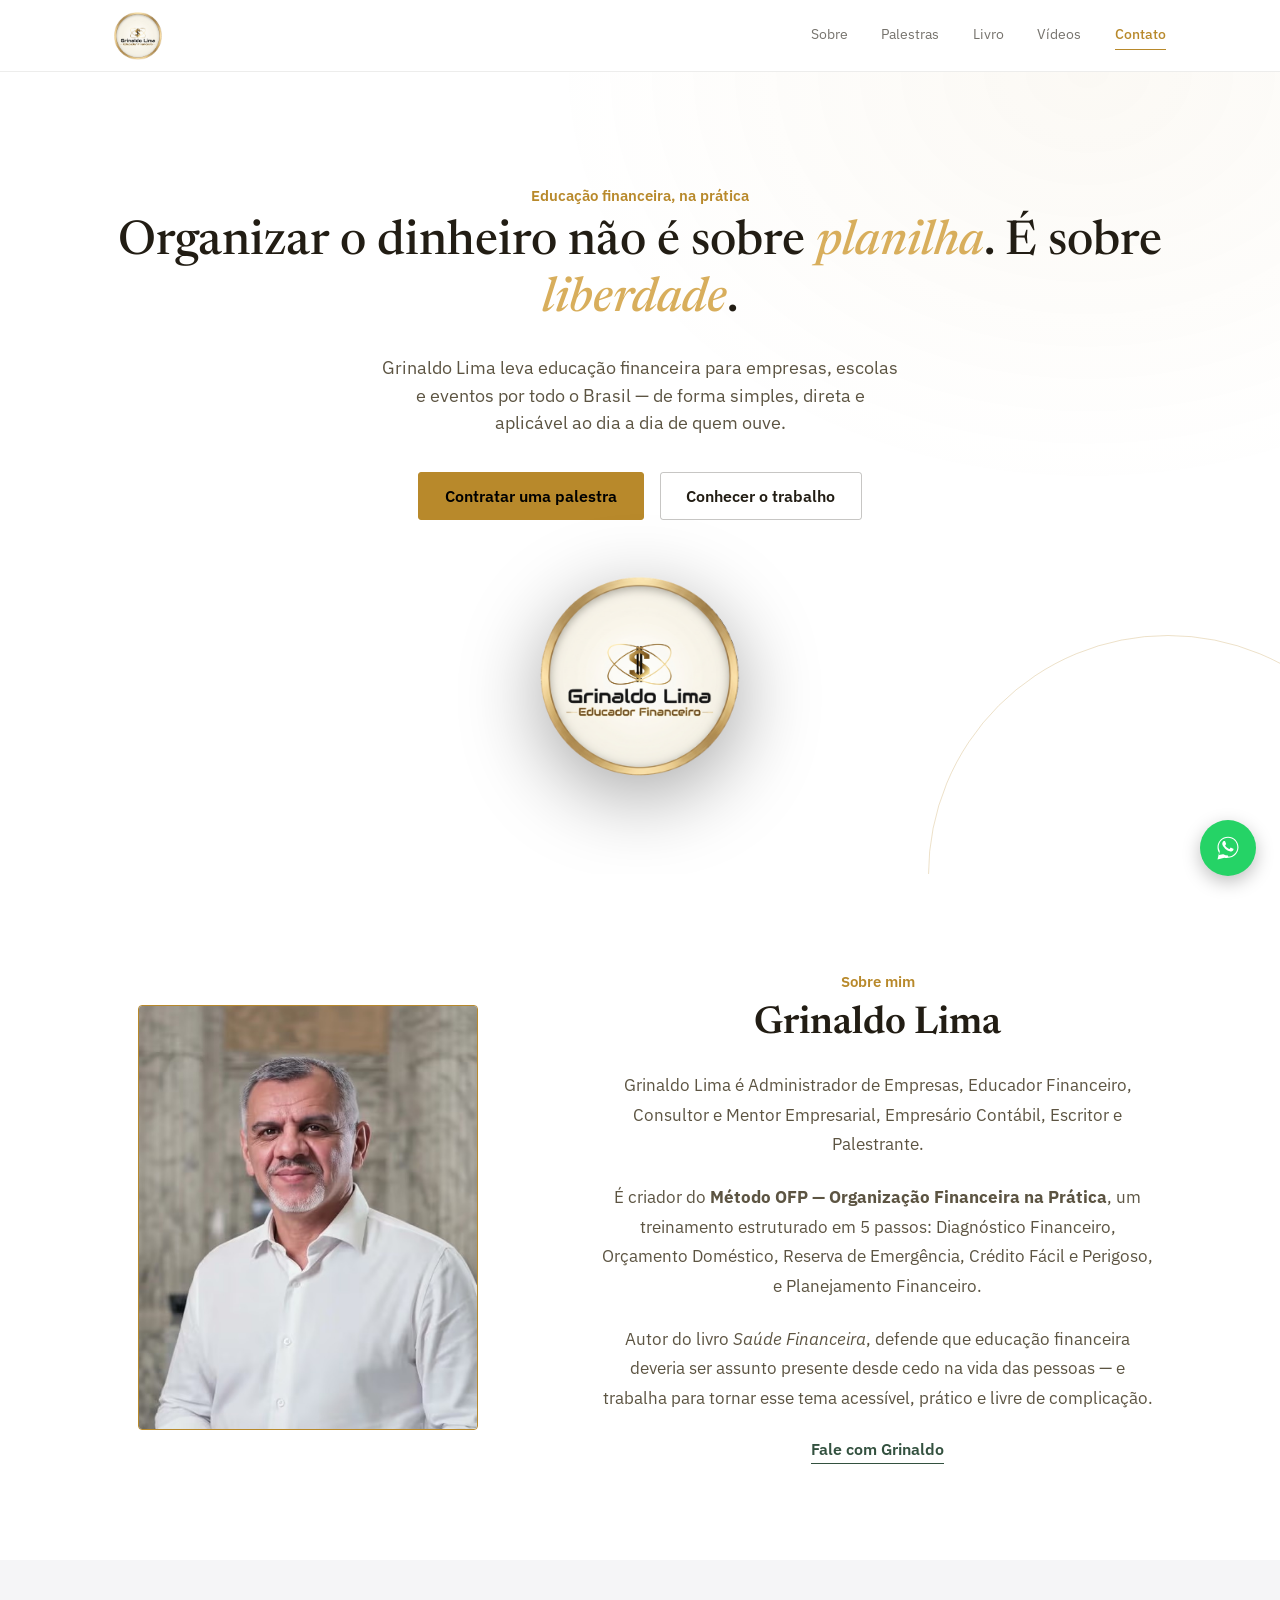
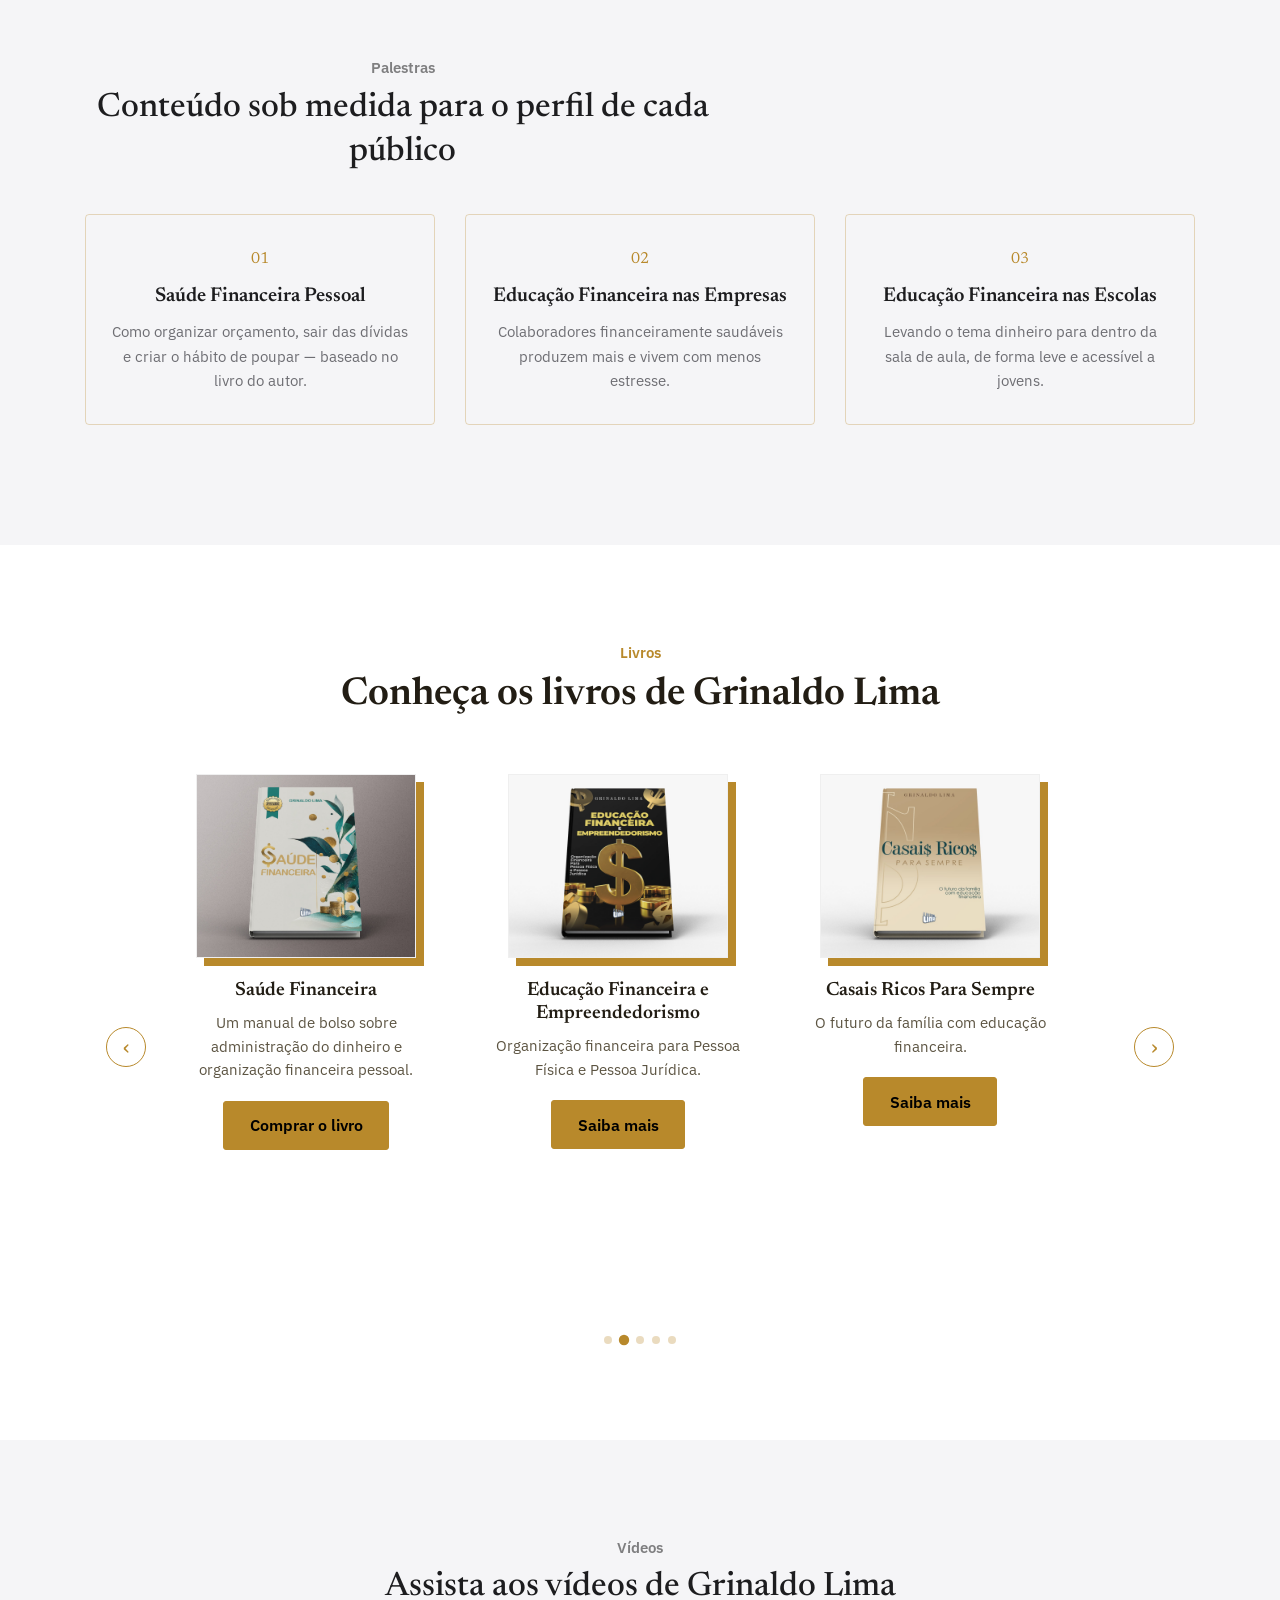
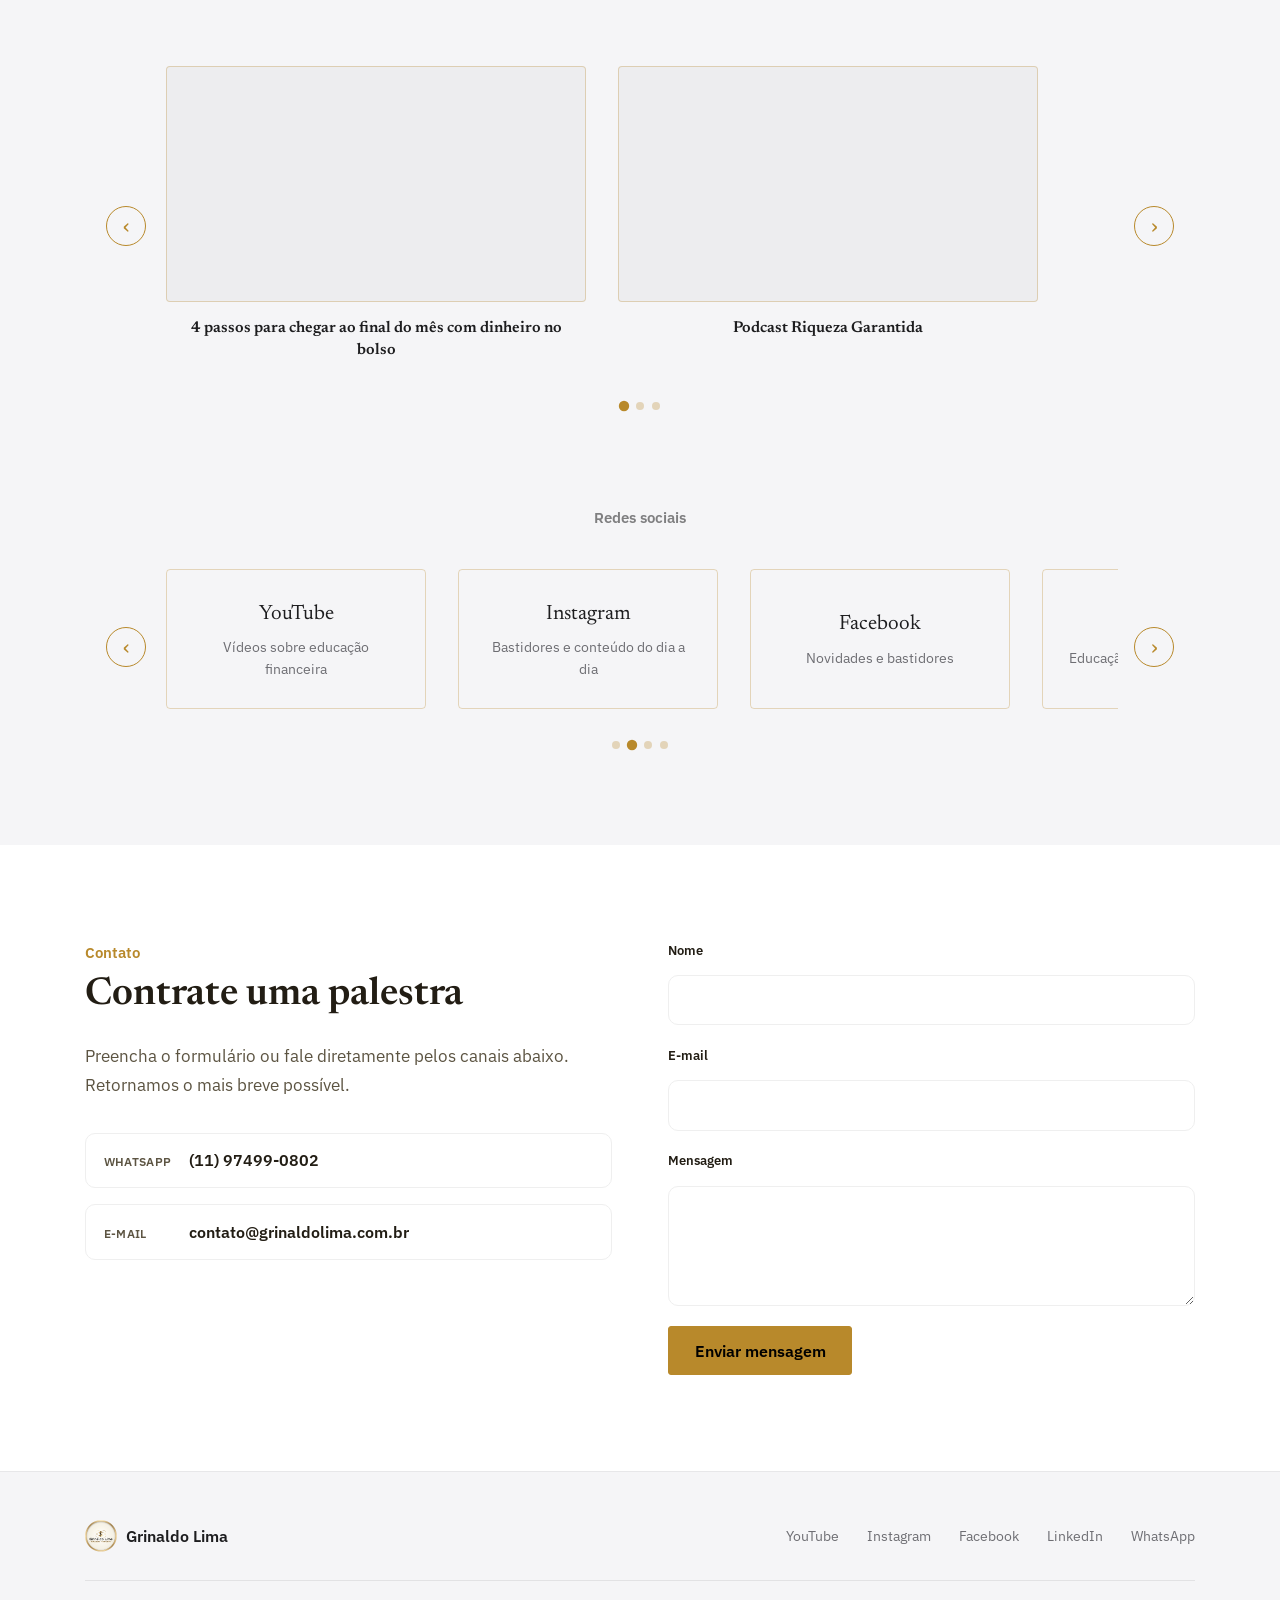
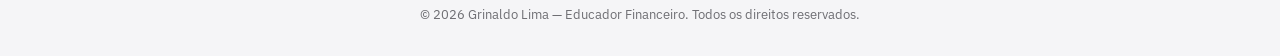
==== index.html @ aa6ffb79 "Correções de Javascript" ====
<!DOCTYPE html>
<html lang="pt-BR">
<head>
    <meta charset="UTF-8">
    <meta name="viewport" content="width=device-width, initial-scale=1.0">
    <title>Grinaldo Lima | Educador Financeiro e Palestrante</title>
    <meta name="description" content="Grinaldo Lima, educador financeiro, escritor e presidente da APOEF. Palestras sobre saúde financeira para empresas, escolas e eventos.">

    <!-- Google Fonts: Newsreader (títulos) + IBM Plex Sans (corpo) -->
    <link rel="preconnect" href="https://fonts.googleapis.com">
    <link href="https://fonts.googleapis.com/css2?family=Newsreader:ital,opsz,wght@0,6..72,400;0,6..72,500;0,6..72,600;1,6..72,500&family=IBM+Plex+Sans:wght@400;500;600;700&display=swap" rel="stylesheet">

    <!-- Bootstrap 4 -->
    <link rel="stylesheet" href="https://stackpath.bootstrapcdn.com/bootstrap/4.6.2/css/bootstrap.min.css">

    <!-- CSS próprio -->
    <link rel="stylesheet" href="css/style.css">
</head>
<body>

<!-- ===================== HEADER / NAV ===================== -->
<header class="site-header" id="siteHeader">
    <div class="nav-inner">
        <a class="brand" href="#topo">
            <img src="img/logo-grinaldo-lima.png" alt="Grinaldo Lima — Educador Financeiro" class="brand-logo">
        </a>

        <button class="nav-toggle" id="navToggle" aria-label="Abrir menu" aria-expanded="false" aria-controls="navLinks">
            <span></span><span></span><span></span>
        </button>

        <nav class="nav-links" id="navLinks">
            <a href="#sobre">Sobre</a>
            <a href="#palestras">Palestras</a>
            <a href="#livro">Livro</a>
            <a href="#videos">Vídeos</a>
            <a href="#contato" class="nav-cta">Contato</a>
        </nav>
    </div>
</header>

<!-- ===================== HERO ===================== -->
<section id="topo" class="hero">
    <div class="container hero-inner">
        <p class="eyebrow-free">Educação financeira, na prática</p>
        <h1 class="hero-title">Organizar o dinheiro não é sobre <em>planilha</em>. É sobre <em>liberdade</em>.</h1>
        <p class="hero-lead">
            Grinaldo Lima leva educação financeira para empresas, escolas e eventos por todo o Brasil —
            de forma simples, direta e aplicável ao dia a dia de quem ouve.
        </p>
        <div class="hero-actions">
            <a href="#contato" class="btn btn-gold">Contratar uma palestra</a>
            <a href="#sobre" class="btn btn-outline-cream">Conhecer o trabalho</a>
        </div>
        <div class="hero-badge">
            <img src="img/logo-grinaldo-lima.png" alt="Grinaldo Lima — Educador Financeiro" class="hero-badge-logo">
        </div>
    </div>
</section>

<!-- ===================== SOBRE ===================== -->
<section id="sobre" class="section section-cream">
    <div class="container">
        <div class="row align-items-center">
            <div class="col-lg-5 mb-4 mb-lg-0">
                <div class="about-photo">
                    <img src="img/grinaldo-perfil-camisa.jpg" alt="Grinaldo Lima, educador financeiro" class="about-photo-img">
                </div>
            </div>
            <div class="col-lg-7">
                <p class="eyebrow">Sobre mim</p>
                <h2 class="section-title">Grinaldo Lima</h2>
                <p class="about-text">
                    Grinaldo Lima é Administrador de Empresas, Educador Financeiro, Consultor e Mentor
                    Empresarial, Empresário Contábil, Escritor e Palestrante.
                </p>
                <p class="about-text">
                    É criador do <strong>Método OFP — Organização Financeira na Prática</strong>, um treinamento
                    estruturado em 5 passos: Diagnóstico Financeiro, Orçamento Doméstico, Reserva de Emergência,
                    Crédito Fácil e Perigoso, e Planejamento Financeiro.
                </p>
                <p class="about-text">
                    Autor do livro <em>Saúde Financeira</em>, defende que educação financeira deveria ser assunto
                    presente desde cedo na vida das pessoas — e trabalha para tornar esse tema acessível, prático
                    e livre de complicação.
                </p>
                <a href="#contato" class="link-arrow">Fale com Grinaldo</a>
            </div>
        </div>
    </div>
</section>

<!-- ===================== PALESTRAS ===================== -->
<section id="palestras" class="section section-dark">
    <div class="container">
        <div class="row">
            <div class="col-lg-7">
                <p class="eyebrow-free">Palestras</p>
                <h2 class="section-title-light">Conteúdo sob medida para o perfil de cada público</h2>
            </div>
        </div>

        <!-- TODO: confirmar/ajustar os temas reais de palestra com o cliente -->
        <div class="row talk-row">
            <div class="col-md-4 mb-4">
                <div class="talk-card">
                    <span class="talk-index">01</span>
                    <h3 class="talk-title">Saúde Financeira Pessoal</h3>
                    <p class="talk-desc">Como organizar orçamento, sair das dívidas e criar o hábito de poupar — baseado no livro do autor.</p>
                </div>
            </div>
            <div class="col-md-4 mb-4">
                <div class="talk-card">
                    <span class="talk-index">02</span>
                    <h3 class="talk-title">Educação Financeira nas Empresas</h3>
                    <p class="talk-desc">Colaboradores financeiramente saudáveis produzem mais e vivem com menos estresse.</p>
                </div>
            </div>
            <div class="col-md-4 mb-4">
                <div class="talk-card">
                    <span class="talk-index">03</span>
                    <h3 class="talk-title">Educação Financeira nas Escolas</h3>
                    <p class="talk-desc">Levando o tema dinheiro para dentro da sala de aula, de forma leve e acessível a jovens.</p>
                </div>
            </div>
        </div>
    </div>
</section>

<!-- ===================== LIVROS (carrossel) ===================== -->
<section id="livro" class="section section-cream">
    <div class="container">
        <p class="eyebrow">Livros</p>
        <h2 class="section-title mb-5">Conheça os livros de Grinaldo Lima</h2>
    </div>

    <div class="book-carousel-wrap">
        <button class="carousel-arrow carousel-prev" id="bookPrev" aria-label="Livro anterior">‹</button>

        <div class="book-carousel" id="bookCarousel">
            <div class="book-slide">
                <img src="img/livro-saude-financeira.jpg" alt="Capa do livro Saúde Financeira, de Grinaldo Lima" class="book-cover">
                <h3 class="book-title">Saúde Financeira</h3>
                <p class="book-desc">Um manual de bolso sobre administração do dinheiro e organização financeira pessoal.</p>
                <a href="https://www.magazineluiza.com.br/saude-financeira-grinaldo-lima-educador-financeiro-connection/p/dfhj4e6c01/li/adml/" target="_blank" rel="noopener" class="btn btn-gold">Comprar o livro</a>
            </div>

            <div class="book-slide">
                <img src="img/livro-educacao-financeira-empreendedorismo.jpg" alt="Capa do livro Educação Financeira e Empreendedorismo, de Grinaldo Lima" class="book-cover">
                <h3 class="book-title">Educação Financeira e Empreendedorismo</h3>
                <p class="book-desc">Organização financeira para Pessoa Física e Pessoa Jurídica.</p>
                <!-- TODO: inserir link de compra deste livro -->
                <a href="#contato" class="btn btn-gold">Saiba mais</a>
            </div>

            <div class="book-slide">
                <img src="img/livro-casais-ricos-para-sempre.jpg" alt="Capa do livro Casais Ricos Para Sempre, de Grinaldo Lima" class="book-cover">
                <h3 class="book-title">Casais Ricos Para Sempre</h3>
                <p class="book-desc">O futuro da família com educação financeira.</p>
                <!-- TODO: inserir link de compra deste livro -->
                <a href="#contato" class="btn btn-gold">Saiba mais</a>
            </div>

            <div class="book-slide">
                <img src="img/livro-prosperidade-crista.jpg" alt="Capa do livro Prosperidade Cristã, de Grinaldo Lima" class="book-cover">
                <h3 class="book-title">Prosperidade Cristã</h3>
                <p class="book-desc">Educação financeira à luz da Bíblia.</p>
                <!-- TODO: inserir link de compra deste livro -->
                <a href="#contato" class="btn btn-gold">Saiba mais</a>
            </div>

            <div class="book-slide">
                <img src="img/livro-manual-financas-biblia.jpg" alt="Capa do livro Manual de Finanças Encontrado na Bíblia Sagrada, de Assis Martins Moreira e Grinaldo Lima" class="book-cover">
                <h3 class="book-title">Manual de Finanças Encontrado na Bíblia Sagrada</h3>
                <p class="book-desc">Em coautoria com Assis Martins Moreira.</p>
                <!-- TODO: inserir link de compra deste livro -->
                <a href="#contato" class="btn btn-gold">Saiba mais</a>
            </div>
        </div>

        <button class="carousel-arrow carousel-next" id="bookNext" aria-label="Próximo livro">›</button>
    </div>

    <div class="carousel-dots" id="bookDots"></div>
</section>

<!-- ===================== VÍDEOS (carrossel) ===================== -->
<section id="videos" class="section section-dark">
    <div class="container">
        <p class="eyebrow-free">Vídeos</p>
        <h2 class="section-title-light mb-5">Assista aos vídeos de Grinaldo Lima</h2>
    </div>

    <div class="media-carousel-wrap">
        <button class="carousel-arrow carousel-prev" id="videoPrev" aria-label="Vídeo anterior">‹</button>

        <div class="video-carousel" id="videoCarousel">
            <div class="video-slide">
                <div class="video-frame">
                    <iframe src="https://www.youtube.com/embed/-av4vgJQchg" title="4 passos para chegar ao final do mês com dinheiro no bolso" loading="lazy" allow="accelerometer; autoplay; clipboard-write; encrypted-media; gyroscope; picture-in-picture" allowfullscreen></iframe>
                </div>
                <h3 class="video-title">4 passos para chegar ao final do mês com dinheiro no bolso</h3>
            </div>

            <div class="video-slide">
                <div class="video-frame">
                    <iframe src="https://www.youtube.com/embed/A-1dONlmqpo" title="Podcast Riqueza Garantida" loading="lazy" allow="accelerometer; autoplay; clipboard-write; encrypted-media; gyroscope; picture-in-picture" allowfullscreen></iframe>
                </div>
                <h3 class="video-title">Podcast Riqueza Garantida</h3>
            </div>

            <div class="video-slide">
                <div class="video-frame">
                    <iframe src="https://www.youtube.com/embed/kXiGtIDaBRE" title="Live: Educação Financeira — Grinaldo Lima e Clayton Schnepper" loading="lazy" allow="accelerometer; autoplay; clipboard-write; encrypted-media; gyroscope; picture-in-picture" allowfullscreen></iframe>
                </div>
                <h3 class="video-title">Live: Educação Financeira — Grinaldo Lima e Clayton Schnepper</h3>
            </div>
        </div>

        <button class="carousel-arrow carousel-next" id="videoNext" aria-label="Próximo vídeo">›</button>
    </div>

    <div class="carousel-dots" id="videoDots"></div>

    <div class="container">
        <p class="eyebrow-free mt-5 pt-5">Redes sociais</p>
    </div>

    <div class="media-carousel-wrap">
        <button class="carousel-arrow carousel-prev" id="socialPrev" aria-label="Rede social anterior">‹</button>

        <div class="social-carousel" id="socialCarousel">
            <div class="social-slide">
                <a href="https://www.youtube.com/@grinaldolimaoficial" target="_blank" rel="noopener" class="social-card">
                    <span class="social-card-label">YouTube</span>
                    <span class="social-card-sub">Vídeos sobre educação financeira</span>
                </a>
            </div>
            <div class="social-slide">
                <a href="https://www.instagram.com/grinaldolima/" target="_blank" rel="noopener" class="social-card">
                    <span class="social-card-label">Instagram</span>
                    <span class="social-card-sub">Bastidores e conteúdo do dia a dia</span>
                </a>
            </div>
            <div class="social-slide">
                <a href="https://www.facebook.com/share/1HcQV9GagN/" target="_blank" rel="noopener" class="social-card">
                    <span class="social-card-label">Facebook</span>
                    <span class="social-card-sub">Novidades e bastidores</span>
                </a>
            </div>
            <div class="social-slide">
                <a href="https://www.linkedin.com/in/grinaldo-lima-4a0bb3282/" target="_blank" rel="noopener" class="social-card">
                    <span class="social-card-label">LinkedIn</span>
                    <span class="social-card-sub">Educação financeira para carreira</span>
                </a>
            </div>
        </div>

        <button class="carousel-arrow carousel-next" id="socialNext" aria-label="Próxima rede social">›</button>
    </div>

    <div class="carousel-dots" id="socialDots"></div>
</section>

<!-- ===================== CONTATO ===================== -->
<section id="contato" class="section section-cream">
    <div class="container contact-inner">
        <div class="contact-info">
            <p class="eyebrow">Contato</p>
            <h2 class="section-title">Contrate uma palestra</h2>
            <p class="about-text">
                Preencha o formulário ou fale diretamente pelos canais abaixo. Retornamos o mais breve possível.
            </p>
            <ul class="contact-list">
                <li>
                    <span class="contact-list-label">WhatsApp</span>
                    <a href="https://wa.me/5511974990802" target="_blank" rel="noopener">(11) 97499-0802</a>
                </li>
                <!-- TODO: inserir e-mail real do cliente -->
                <li>
                    <span class="contact-list-label">E-mail</span>
                    <a href="mailto:contato@grinaldolima.com.br">contato@grinaldolima.com.br</a>
                </li>
            </ul>
        </div>

        <form class="contact-form" id="contactForm">
            <div class="form-field">
                <label for="nome">Nome</label>
                <input type="text" id="nome" name="nome" required>
            </div>
            <div class="form-field">
                <label for="email">E-mail</label>
                <input type="email" id="email" name="email" required>
            </div>
            <div class="form-field">
                <label for="mensagem">Mensagem</label>
                <textarea id="mensagem" name="mensagem" rows="4" required></textarea>
            </div>
            <button type="submit" class="btn btn-gold">Enviar mensagem</button>
        </form>
    </div>
</section>

<!-- ===================== FOOTER ===================== -->
<footer class="site-footer">
    <div class="container footer-inner">
        <div class="footer-top">
            <a class="footer-brand" href="#topo">
                <img src="img/logo-grinaldo-lima.png" alt="Grinaldo Lima — Educador Financeiro" class="footer-logo">
                <span class="footer-brand-name">Grinaldo Lima</span>
            </a>
            <nav class="footer-links">
                <a href="https://www.youtube.com/@grinaldolimaoficial" target="_blank" rel="noopener">YouTube</a>
                <a href="https://www.instagram.com/grinaldolima/" target="_blank" rel="noopener">Instagram</a>
                <a href="https://www.facebook.com/share/1HcQV9GagN/" target="_blank" rel="noopener">Facebook</a>
                <a href="https://www.linkedin.com/in/grinaldo-lima-4a0bb3282/" target="_blank" rel="noopener">LinkedIn</a>
                <a href="https://wa.me/5511974990802" target="_blank" rel="noopener">WhatsApp</a>
            </nav>
        </div>
        <div class="footer-bottom">
            <p class="footer-note">© 2026 Grinaldo Lima — Educador Financeiro. Todos os direitos reservados.</p>
        </div>
    </div>
</footer>

<!-- ===================== BOTÃO FLUTUANTE WHATSAPP ===================== -->
<a href="https://wa.me/5511974990802" target="_blank" rel="noopener" class="whatsapp-float" aria-label="Falar no WhatsApp">
    <svg viewBox="0 0 32 32" xmlns="http://www.w3.org/2000/svg" aria-hidden="true">
        <path fill="currentColor" d="M16.004 3C9.377 3 4 8.373 4 15c0 2.31.65 4.47 1.78 6.31L4 29l7.86-1.75A11.94 11.94 0 0 0 16.004 27C22.63 27 28 21.627 28 15S22.63 3 16.004 3Zm0 21.7c-1.94 0-3.75-.53-5.31-1.46l-.38-.22-4.66 1.04 1.05-4.54-.25-.4A9.63 9.63 0 0 1 5.3 15c0-5.92 4.8-10.7 10.7-10.7 5.9 0 10.7 4.78 10.7 10.7 0 5.92-4.8 10.7-10.7 10.7Zm5.86-8.02c-.32-.16-1.9-.94-2.2-1.05-.3-.11-.51-.16-.73.16-.21.32-.84 1.05-1.03 1.27-.19.21-.38.24-.7.08-.32-.16-1.35-.5-2.57-1.58-.95-.85-1.59-1.9-1.78-2.22-.19-.32-.02-.5.14-.66.14-.14.32-.38.48-.56.16-.19.21-.32.32-.53.11-.21.05-.4-.03-.56-.08-.16-.73-1.76-1-2.41-.26-.63-.53-.55-.73-.56h-.62c-.21 0-.56.08-.85.4-.29.32-1.11 1.08-1.11 2.64 0 1.55 1.13 3.05 1.29 3.26.16.21 2.23 3.4 5.4 4.77.75.32 1.34.51 1.8.66.76.24 1.44.21 1.99.13.61-.09 1.9-.78 2.16-1.53.27-.75.27-1.4.19-1.53-.08-.13-.29-.21-.6-.37Z"/>
    </svg>
</a>

<script src="js/script.js"></script>
</body>
</html>
---- css/style.css ----
/* =========================================================
   Grinaldo Lima — Educador Financeiro
   Paleta: preto quente, dourado envelhecido, pergaminho, verde profundo
   Tipografia: Newsreader (títulos) + IBM Plex Sans (corpo)
   ========================================================= */

:root {
    --bg-dark: #000000;
    --bg-dark-2: #1D1D1F;
    --bg-light-2: #F5F5F7;
    --bg-cream: #FFFFFF;
    --bg-cream-2: #EFEFEF;
    --gold: #B8892B;
    --gold-light: #D8AE5C;
    --green: #33513F;
    --text-dark: #221D14;
    --text-cream: #1D1D1F;
    --text-muted-dark: #5C5442;
    --text-muted-light: #6E6E73;

    --font-display: 'Newsreader', serif;
    --font-body: 'IBM Plex Sans', sans-serif;
}

* {
    box-sizing: border-box;
}

body {
    font-family: var(--font-body);
    color: var(--text-dark);
    background-color: var(--bg-cream);
    -webkit-font-smoothing: antialiased;
}

h1, h2, h3 {
    font-family: var(--font-display);
}

a {
    text-decoration: none;
}
a:hover, a:focus {
    text-decoration: none;
}

::selection {
    background: var(--gold);
    color: var(--bg-dark);
}

.eyebrow, .eyebrow-free {
    font-family: var(--font-body);
    font-size: 0.95rem;
    font-weight: 600;
    color: var(--gold);
    margin-bottom: 0.5rem;
    text-align: center;
}

.eyebrow-free {
    color: rgba(29, 29, 31, 0.55);
}

.section {
    padding: 6rem 0;
    text-align: center;
}

.section-dark {
    background-color: var(--bg-light-2);
    color: var(--text-cream);
}

.section-cream {
    background-color: var(--bg-cream);
    color: var(--text-dark);
}

.section-title {
    font-size: 2.4rem;
    font-weight: 600;
    color: var(--text-dark);
    margin: 0 auto 1.5rem;
    line-height: 1.2;
}

.section-title-light {
    font-size: 2.1rem;
    font-weight: 500;
    color: var(--text-cream);
    max-width: 620px;
    line-height: 1.3;
    margin: 0 auto;
}

.about-text {
    font-size: 1.05rem;
    line-height: 1.75;
    color: var(--text-muted-dark);
    max-width: 560px;
    margin: 0 auto 1.5rem;
}

.section-dark .about-text {
    color: var(--text-muted-light);
}

/* ---------- Header / Nav (estilo Apple: minimalista, fixo, com blur) ---------- */
body {
    padding-top: 72px;
}

.site-header {
    position: fixed;
    top: 0;
    left: 0;
    right: 0;
    z-index: 50;
    height: 72px;
    background: rgba(255, 255, 255, 0.96);
    backdrop-filter: saturate(180%) blur(18px);
    -webkit-backdrop-filter: saturate(180%) blur(18px);
    border-bottom: 1px solid rgba(34, 29, 20, 0.08);
}

.nav-inner {
    max-width: 1100px;
    height: 72px;
    margin: 0 auto;
    padding: 0 1.5rem;
    display: flex;
    align-items: center;
    justify-content: space-between;
}

.brand {
    display: flex;
    align-items: center;
}

.brand-logo {
    height: 48px;
    width: auto;
    display: block;
}

.nav-links {
    display: flex;
    align-items: center;
    gap: 2.1rem;
}

.nav-links a {
    position: relative;
    font-family: var(--font-body);
    font-size: 0.88rem;
    font-weight: 400;
    color: rgba(34, 29, 20, 0.62);
    padding-bottom: 3px;
    transition: color 0.15s ease;
}

.nav-links a::after {
    content: "";
    position: absolute;
    left: 0;
    bottom: -2px;
    width: 0;
    height: 1px;
    background-color: var(--gold);
    transition: width 0.25s ease;
}

.nav-links a:hover::after,
.nav-links a.nav-cta::after {
    width: 100%;
}

.nav-links a:hover {
    color: var(--text-dark);
}

.nav-links a.nav-cta {
    color: var(--gold);
    font-weight: 500;
}

.nav-links a.nav-cta:hover {
    color: #96701F;
}

.nav-toggle {
    display: none;
    flex-direction: column;
    justify-content: center;
    gap: 4px;
    width: 32px;
    height: 32px;
    background: transparent;
    border: none;
    padding: 0;
    cursor: pointer;
}

.nav-toggle span {
    display: block;
    height: 1px;
    width: 100%;
    background-color: var(--text-dark);
    transition: transform 0.2s ease, opacity 0.2s ease;
}

.nav-toggle.open span:nth-child(1) {
    transform: translateY(5px) rotate(45deg);
}
.nav-toggle.open span:nth-child(2) {
    opacity: 0;
}
.nav-toggle.open span:nth-child(3) {
    transform: translateY(-5px) rotate(-45deg);
}

@media (max-width: 767px) {
    .nav-toggle {
        display: flex;
    }
    .nav-links {
        position: fixed;
        top: 72px;
        left: 0;
        right: 0;
        flex-direction: column;
        align-items: flex-start;
        gap: 0;
        background: rgba(255, 255, 255, 0.97);
        backdrop-filter: blur(18px);
        max-height: 0;
        overflow: hidden;
        transition: max-height 0.25s ease;
    }
    .nav-links.open {
        max-height: 320px;
    }
    .nav-links a {
        width: 100%;
        padding: 0.9rem 1.5rem;
        border-bottom: 1px solid rgba(34, 29, 20, 0.08);
        font-size: 0.9rem;
    }
}

/* ---------- Hero ---------- */
.hero {
    background: radial-gradient(ellipse 900px 700px at 85% 0%, rgba(184,137,43,0.05), transparent 60%), var(--bg-cream);
    color: var(--text-dark);
    padding: 7rem 0 6rem;
    position: relative;
    overflow: hidden;
}

.hero .eyebrow-free {
    color: var(--gold);
}

/* Entrada animada do hero — CSS puro, roda mesmo sem JavaScript */
.hero .eyebrow-free,
.hero-title,
.hero-lead,
.hero-actions,
.hero-badge {
    opacity: 0;
    transform: translateY(22px);
    animation: heroFadeUp 0.8s cubic-bezier(.22,.61,.36,1) forwards;
}

.hero .eyebrow-free { animation-delay: .05s; }
.hero-title { animation-delay: .15s; }
.hero-lead { animation-delay: .3s; }
.hero-actions { animation-delay: .45s; }
.hero-badge { animation-delay: .35s; }

@keyframes heroFadeUp {
    to { opacity: 1; transform: translateY(0); }
}

.hero::after {
    content: "";
    position: absolute;
    right: -10%;
    bottom: -30%;
    width: 480px;
    height: 480px;
    border: 1px solid rgba(184,137,43,0.25);
    border-radius: 50%;
}

.hero-title {
    font-size: 3rem;
    font-weight: 500;
    line-height: 1.2;
    margin-bottom: 1.5rem;
    text-align: center;
}

.hero-title em {
    color: var(--gold-light);
    font-style: italic;
}

.hero-lead {
    font-size: 1.15rem;
    color: var(--text-muted-dark);
    max-width: 520px;
    margin: 0 auto 2.2rem;
    text-align: center;
}

.hero-actions {
    display: flex;
    justify-content: center;
    gap: 1rem;
    flex-wrap: wrap;
}

.hero-inner {
    display: flex;
    flex-direction: column;
    align-items: center;
    text-align: center;
}

.hero-badge {
    display: inline-flex;
    align-items: center;
    justify-content: center;
    margin-top: 3.5rem;
}

.hero-badge-logo {
    width: 200px;
    max-width: 55vw;
    height: auto;
    filter: drop-shadow(0 20px 40px rgba(0,0,0,0.35));
}

/* ---------- Buttons ---------- */
.btn-gold {
    background-color: var(--gold);
    border-color: var(--gold);
    color: var(--bg-dark);
    font-weight: 600;
    padding: 0.7rem 1.6rem;
    border-radius: 3px;
    transition: background-color 0.15s ease, border-color 0.15s ease, transform 0.2s ease, box-shadow 0.2s ease;
}

.btn-gold:hover {
    background-color: var(--gold-light);
    border-color: var(--gold-light);
    color: var(--bg-dark);
    transform: translateY(-3px);
    box-shadow: 0 10px 24px rgba(184,137,43,0.3);
}

.btn-outline-cream {
    background: transparent;
    border: 1px solid rgba(34,29,20,0.25);
    color: var(--text-dark);
    font-weight: 600;
    padding: 0.7rem 1.6rem;
    border-radius: 3px;
    transition: border-color 0.15s ease, transform 0.2s ease;
}

.btn-outline-cream:hover {
    border-color: var(--text-dark);
    color: var(--text-dark);
    transform: translateY(-3px);
}

.link-arrow {
    display: inline-block;
    font-weight: 600;
    color: var(--green);
    border-bottom: 1px solid var(--green);
    padding-bottom: 2px;
}

.link-arrow:hover {
    color: var(--gold);
    border-color: var(--gold);
}

/* ---------- Sobre ---------- */
.about-photo-placeholder {
    width: 100%;
    aspect-ratio: 4 / 5;
    max-width: 340px;
    margin: 0 auto;
    border: 1.5px solid var(--gold);
    border-radius: 4px;
    display: flex;
    align-items: center;
    justify-content: center;
    text-align: center;
    font-family: var(--font-display);
    font-size: 1.2rem;
    color: var(--text-muted-dark);
    background-color: var(--bg-cream-2);
}

.about-photo-img {
    display: block;
    width: 100%;
    max-width: 340px;
    aspect-ratio: 4 / 5;
    object-fit: cover;
    margin: 0 auto;
    border: 1.5px solid var(--gold);
    border-radius: 4px;
}

/* ---------- Palestras ---------- */
.talk-row {
    margin-top: 2.5rem;
}

.talk-card {
    height: 100%;
    padding: 2rem 1.6rem;
    border: 1px solid rgba(184,137,43,0.3);
    border-radius: 4px;
    text-align: center;
    transition: border-color 0.2s ease, transform 0.25s ease, box-shadow 0.25s ease;
}

.talk-card:hover {
    border-color: var(--gold);
    transform: translateY(-6px);
    box-shadow: 0 16px 32px rgba(0,0,0,0.25);
}

.talk-index {
    display: block;
    font-family: var(--font-display);
    font-size: 1rem;
    color: var(--gold);
    margin-bottom: 0.8rem;
}

.talk-title {
    font-size: 1.25rem;
    font-weight: 600;
    color: var(--text-cream);
    margin-bottom: 0.7rem;
}

.talk-desc {
    font-size: 0.95rem;
    color: var(--text-muted-light);
    line-height: 1.6;
    margin-bottom: 0;
}

/* ---------- Livros (carrossel) ---------- */
.book-carousel-wrap,
.media-carousel-wrap {
    display: flex;
    align-items: center;
    gap: 1rem;
    max-width: 1100px;
    margin: 0 auto;
    padding: 0 1rem;
}

.book-carousel,
.video-carousel,
.social-carousel {
    display: flex;
    gap: 2rem;
    overflow-x: auto;
    scroll-snap-type: x mandatory;
    scroll-behavior: smooth;
    padding: 0.5rem 0.25rem 1.5rem;
    flex: 1 1 auto;
    -webkit-overflow-scrolling: touch;
    cursor: grab;
    scrollbar-width: none;
    -ms-overflow-style: none;
}

.book-carousel::-webkit-scrollbar,
.video-carousel::-webkit-scrollbar,
.social-carousel::-webkit-scrollbar {
    display: none;
}

.book-carousel.dragging,
.video-carousel.dragging,
.social-carousel.dragging {
    cursor: grabbing;
    scroll-snap-type: none;
}

.book-slide,
.video-slide,
.social-slide {
    opacity: 0.5;
    transform: scale(0.96);
    transition: opacity 0.35s ease, transform 0.35s ease;
}

.book-slide.active,
.video-slide.active,
.social-slide.active {
    opacity: 1;
    transform: scale(1);
}

.book-slide {
    flex: 0 0 auto;
    width: min(280px, 78vw);
    scroll-snap-align: center;
    text-align: center;
}

.book-slide .book-cover {
    max-width: 220px;
    width: 100%;
    border: 1px solid var(--bg-cream-2);
    box-shadow: 8px 8px 0 var(--gold);
    margin-bottom: 1.3rem;
    transition: transform 0.3s ease;
}

.book-slide:hover .book-cover {
    transform: translateY(-6px);
}

.book-cover-placeholder {
    width: 100%;
    max-width: 220px;
    aspect-ratio: 3 / 4.4;
    margin: 0 auto 1.3rem;
    border: 1.5px dashed rgba(184,137,43,0.5);
    border-radius: 4px;
    display: flex;
    align-items: center;
    justify-content: center;
    color: var(--text-muted-dark);
    font-family: var(--font-display);
    font-size: 1.05rem;
    background-color: var(--bg-cream-2);
}

.book-title {
    font-size: 1.2rem;
    font-weight: 600;
    color: var(--text-dark);
    margin-bottom: 0.6rem;
}

.book-desc {
    font-size: 0.92rem;
    line-height: 1.6;
    color: var(--text-muted-dark);
    max-width: 260px;
    margin: 0 auto 1.2rem;
}

/* ---------- Vídeos (carrossel) ---------- */
.media-carousel-wrap {
    margin-top: 2rem;
}

.video-slide {
    flex: 0 0 auto;
    width: min(420px, 85vw);
    scroll-snap-align: center;
    text-align: center;
}

.video-slide-vertical {
    width: min(240px, 70vw);
}

.video-frame {
    position: relative;
    width: 100%;
    aspect-ratio: 16 / 9;
    border-radius: 4px;
    overflow: hidden;
    border: 1px solid rgba(184,137,43,0.3);
    background-color: rgba(0,0,0,0.03);
    transition: transform 0.3s ease, border-color 0.2s ease;
}

.video-slide:hover .video-frame {
    transform: translateY(-4px);
    border-color: var(--gold);
}

/* ---------- Interatividade: elementos aparecem ao rolar a página ----------
   As classes .reveal / .in-view são adicionadas via JavaScript (script.js).
   Sem JS, os elementos nunca recebem .reveal e continuam 100% visíveis. */
.reveal {
    opacity: 0;
    transform: translateY(26px);
    transition: opacity 0.7s cubic-bezier(.22,.61,.36,1), transform 0.7s cubic-bezier(.22,.61,.36,1);
}

.reveal.in-view {
    opacity: 1;
    transform: translateY(0);
}

@media (prefers-reduced-motion: reduce) {
    .reveal {
        opacity: 1;
        transform: none;
    }
    .hero .eyebrow-free,
    .hero-title,
    .hero-lead,
    .hero-actions,
    .hero-badge {
        animation: none;
        opacity: 1;
        transform: none;
    }
}

.video-frame-vertical {
    aspect-ratio: 9 / 16;
}

.video-frame iframe {
    position: absolute;
    inset: 0;
    width: 100%;
    height: 100%;
    border: 0;
}

.video-title {
    margin-top: 1rem;
    font-size: 0.98rem;
    font-weight: 600;
    color: var(--text-cream);
    max-width: 380px;
    margin-left: auto;
    margin-right: auto;
    line-height: 1.4;
}

.social-slide {
    flex: 0 0 auto;
    width: min(260px, 75vw);
    scroll-snap-align: center;
}

.carousel-arrow {
    flex: 0 0 auto;
    width: 40px;
    height: 40px;
    border-radius: 50%;
    border: 1px solid var(--gold);
    background: transparent;
    color: var(--gold);
    font-size: 1.4rem;
    line-height: 1;
    display: flex;
    align-items: center;
    justify-content: center;
    cursor: pointer;
    transition: background-color 0.15s ease, color 0.15s ease;
}

.carousel-arrow:hover {
    background-color: var(--gold);
    color: #fff;
}

.carousel-dots {
    display: flex;
    justify-content: center;
    gap: 0.5rem;
    margin-top: 0.5rem;
}

.carousel-dots button {
    width: 8px;
    height: 8px;
    border-radius: 50%;
    border: none;
    padding: 0;
    background-color: rgba(184,137,43,0.3);
    cursor: pointer;
    transition: background-color 0.15s ease, transform 0.15s ease;
}

.carousel-dots button.active {
    background-color: var(--gold);
    transform: scale(1.3);
}

@media (max-width: 575px) {
    .carousel-arrow {
        display: none;
    }
}

/* ---------- Vídeos / Redes ---------- */
.social-card {
    display: flex;
    flex-direction: column;
    justify-content: center;
    width: 100%;
    height: 140px;
    padding: 1.5rem;
    border: 1px solid rgba(184,137,43,0.3);
    border-radius: 4px;
    transition: border-color 0.2s ease, background-color 0.2s ease, transform 0.25s ease, box-shadow 0.25s ease;
}

.social-card:hover {
    border-color: var(--gold);
    background-color: rgba(184,137,43,0.06);
    transform: translateY(-5px);
    box-shadow: 0 14px 28px rgba(0,0,0,0.22);
}

.social-card-label {
    font-family: var(--font-display);
    font-size: 1.3rem;
    color: var(--text-cream);
    margin-bottom: 0.4rem;
}

.social-card-sub {
    font-size: 0.9rem;
    color: var(--text-muted-light);
}

/* ---------- Botão flutuante WhatsApp ---------- */
.whatsapp-float {
    position: fixed;
    right: 1.5rem;
    bottom: 1.5rem;
    z-index: 60;
    width: 56px;
    height: 56px;
    border-radius: 50%;
    background-color: #25D366;
    color: #fff;
    display: flex;
    align-items: center;
    justify-content: center;
    box-shadow: 0 6px 18px rgba(0,0,0,0.25);
    transition: transform 0.15s ease, box-shadow 0.15s ease;
}

.whatsapp-float svg {
    width: 28px;
    height: 28px;
}

.whatsapp-float:hover {
    transform: scale(1.08);
    box-shadow: 0 8px 22px rgba(0,0,0,0.3);
    color: #fff;
}

@media (max-width: 575px) {
    .whatsapp-float {
        right: 1rem;
        bottom: 1rem;
        width: 50px;
        height: 50px;
    }
    .whatsapp-float svg {
        width: 25px;
        height: 25px;
    }
}

/* ---------- Contato ---------- */
.contact-inner {
    display: flex;
    flex-wrap: wrap;
    gap: 3.5rem;
    text-align: left;
}

.contact-info,
.contact-form {
    flex: 1 1 360px;
    min-width: 0;
}

.contact-info .eyebrow,
.contact-info .section-title,
.contact-info .about-text {
    text-align: left;
    margin-left: 0;
}

.contact-list {
    list-style: none;
    padding: 0;
    margin: 2rem 0 0;
    display: flex;
    flex-direction: column;
    gap: 1rem;
}

.contact-list li {
    display: flex;
    align-items: baseline;
    gap: 0.6rem;
    padding: 0.9rem 1.1rem;
    border: 1px solid var(--bg-cream-2);
    border-radius: 10px;
    background-color: #fff;
}

.contact-list-label {
    font-size: 0.78rem;
    font-weight: 600;
    letter-spacing: 0.03em;
    text-transform: uppercase;
    color: var(--text-muted-dark);
    min-width: 76px;
}

.contact-list a {
    color: var(--text-dark);
    font-weight: 600;
    border-bottom: 1px solid transparent;
    transition: border-color 0.15s ease, color 0.15s ease;
}

.contact-list a:hover {
    color: var(--gold);
    border-color: var(--gold);
}

.contact-form {
    display: flex;
    flex-direction: column;
    gap: 1.3rem;
}

.form-field {
    display: flex;
    flex-direction: column;
    gap: 0.4rem;
}

.form-field label {
    font-size: 0.82rem;
    font-weight: 600;
    color: var(--text-dark);
}

.form-field input,
.form-field textarea {
    width: 100%;
    font-family: var(--font-body);
    font-size: 0.95rem;
    color: var(--text-dark);
    background-color: #fff;
    border: 1px solid var(--bg-cream-2);
    border-radius: 10px;
    padding: 0.8rem 1rem;
    transition: border-color 0.15s ease, box-shadow 0.15s ease;
}

.form-field textarea {
    resize: vertical;
    min-height: 120px;
}

.form-field input:focus,
.form-field textarea:focus {
    outline: none;
    border-color: var(--gold);
    box-shadow: 0 0 0 3px rgba(184,137,43,0.15);
}

.contact-form .btn-gold {
    align-self: flex-start;
}

.form-success {
    display: none;
    margin-top: 1rem;
    padding: 0.9rem 1rem;
    border-radius: 10px;
    background-color: rgba(51,81,63,0.12);
    color: var(--green);
    font-weight: 600;
    font-size: 0.95rem;
}

@media (max-width: 575px) {
    .contact-list li {
        flex-direction: column;
        gap: 0.2rem;
    }
}

/* ---------- Footer ---------- */
.site-footer {
    background-color: var(--bg-light-2);
    color: var(--text-muted-light);
    padding: 3rem 0 2rem;
    font-size: 0.9rem;
    border-top: 1px solid rgba(0,0,0,0.06);
}

.footer-top {
    display: flex;
    flex-wrap: wrap;
    align-items: center;
    justify-content: space-between;
    gap: 1.5rem;
    padding-bottom: 1.75rem;
    border-bottom: 1px solid rgba(0,0,0,0.08);
}

.footer-brand {
    display: flex;
    align-items: center;
    color: inherit;
}

.footer-logo {
    height: 32px;
    width: auto;
    margin-right: 0.6rem;
}

.footer-brand-name {
    font-family: var(--font-body);
    font-size: 1rem;
    font-weight: 600;
    color: var(--text-cream);
}

.footer-links {
    display: flex;
    flex-wrap: wrap;
    gap: 0.5rem 1.75rem;
}

.footer-links a {
    font-size: 0.85rem;
    color: var(--text-muted-light);
    transition: color 0.15s ease;
}

.footer-links a:hover {
    color: var(--gold);
}

.footer-bottom {
    padding-top: 1.5rem;
    text-align: center;
}

.footer-note {
    margin-bottom: 0;
    font-size: 0.8rem;
    color: var(--text-muted-light);
}

@media (max-width: 575px) {
    .footer-top {
        flex-direction: column;
        align-items: center;
        text-align: center;
    }
    .footer-links {
        justify-content: center;
    }
}

.footer-note {
    margin-bottom: 0;
}

/* ---------- Responsivo ---------- */
@media (max-width: 991px) {
    .hero {
        padding: 6rem 0 4rem;
    }
    .section {
        padding: 4rem 0;
    }
}

/* ---------- Acessibilidade ---------- */
a:focus-visible,
button:focus-visible,
.form-control:focus-visible {
    outline: 2px solid var(--gold);
    outline-offset: 2px;
}

@media (prefers-reduced-motion: reduce) {
    * {
        transition: none !important;
    }
}
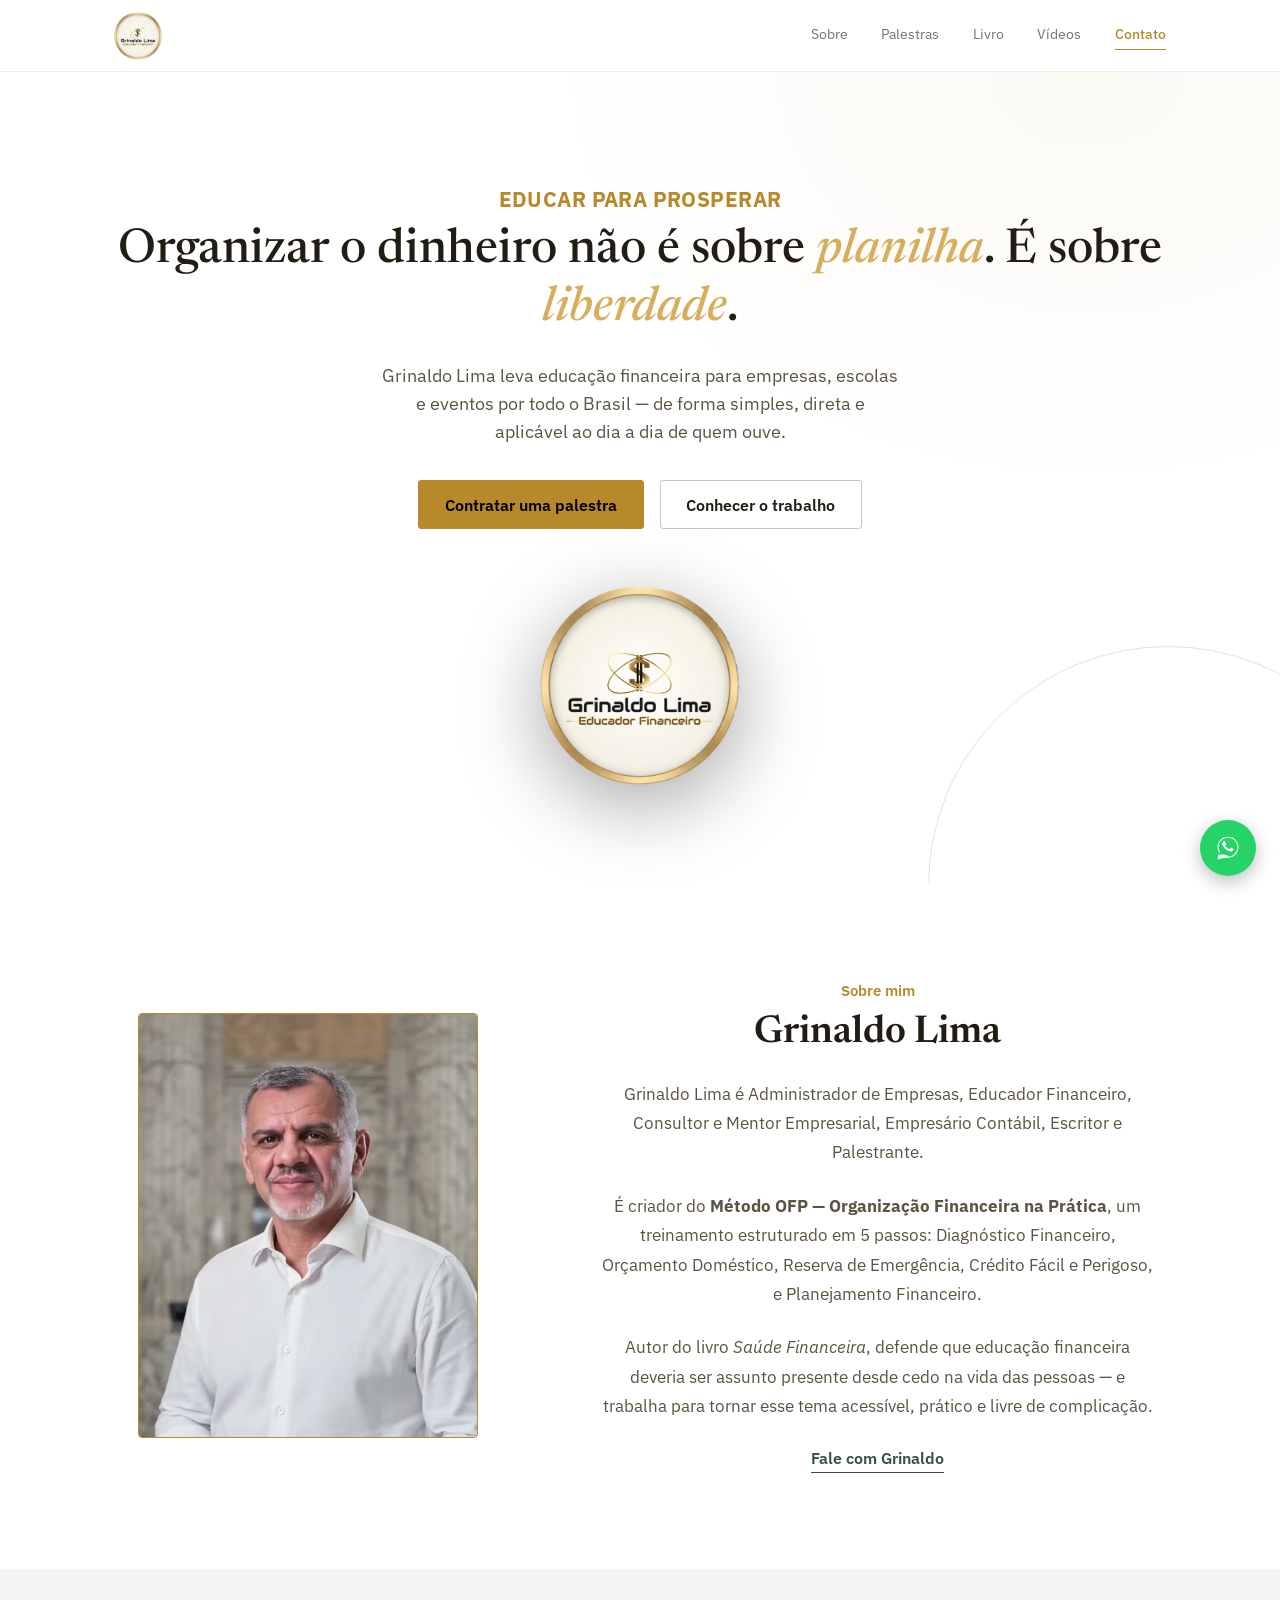
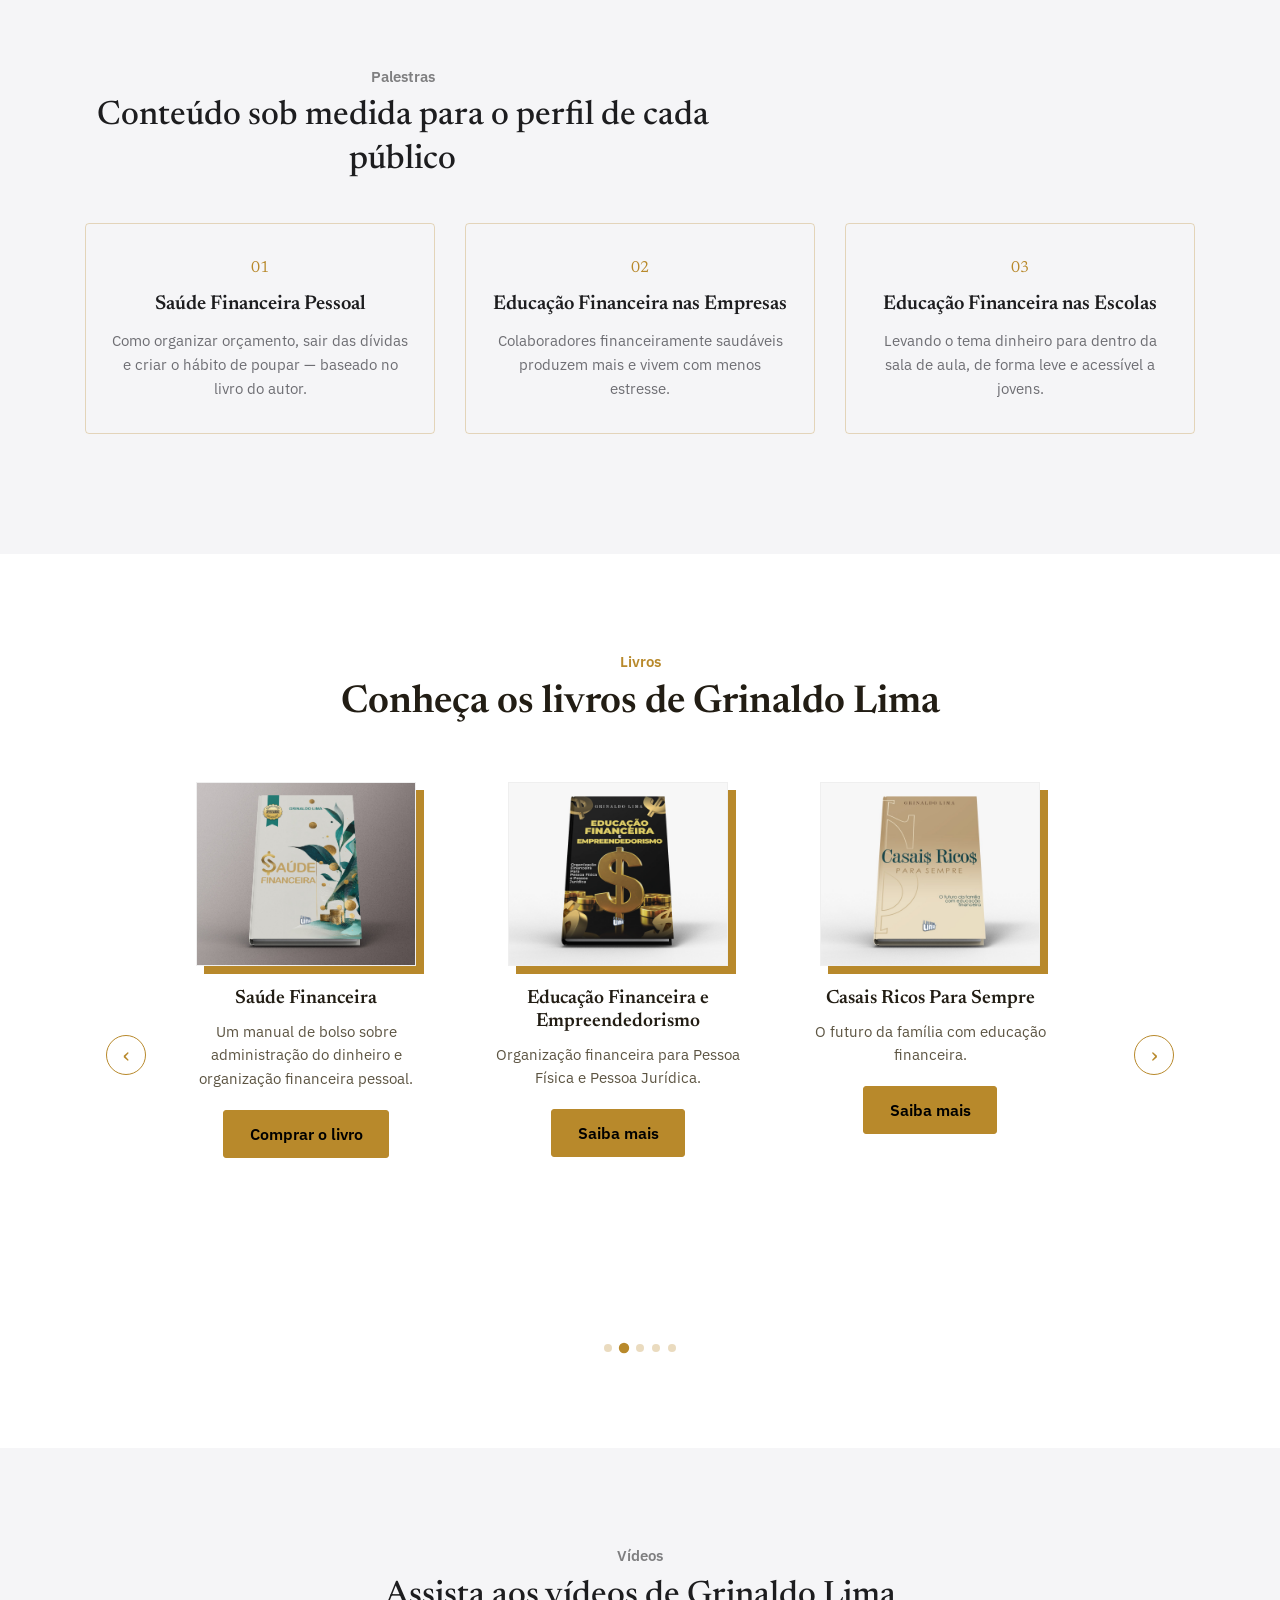
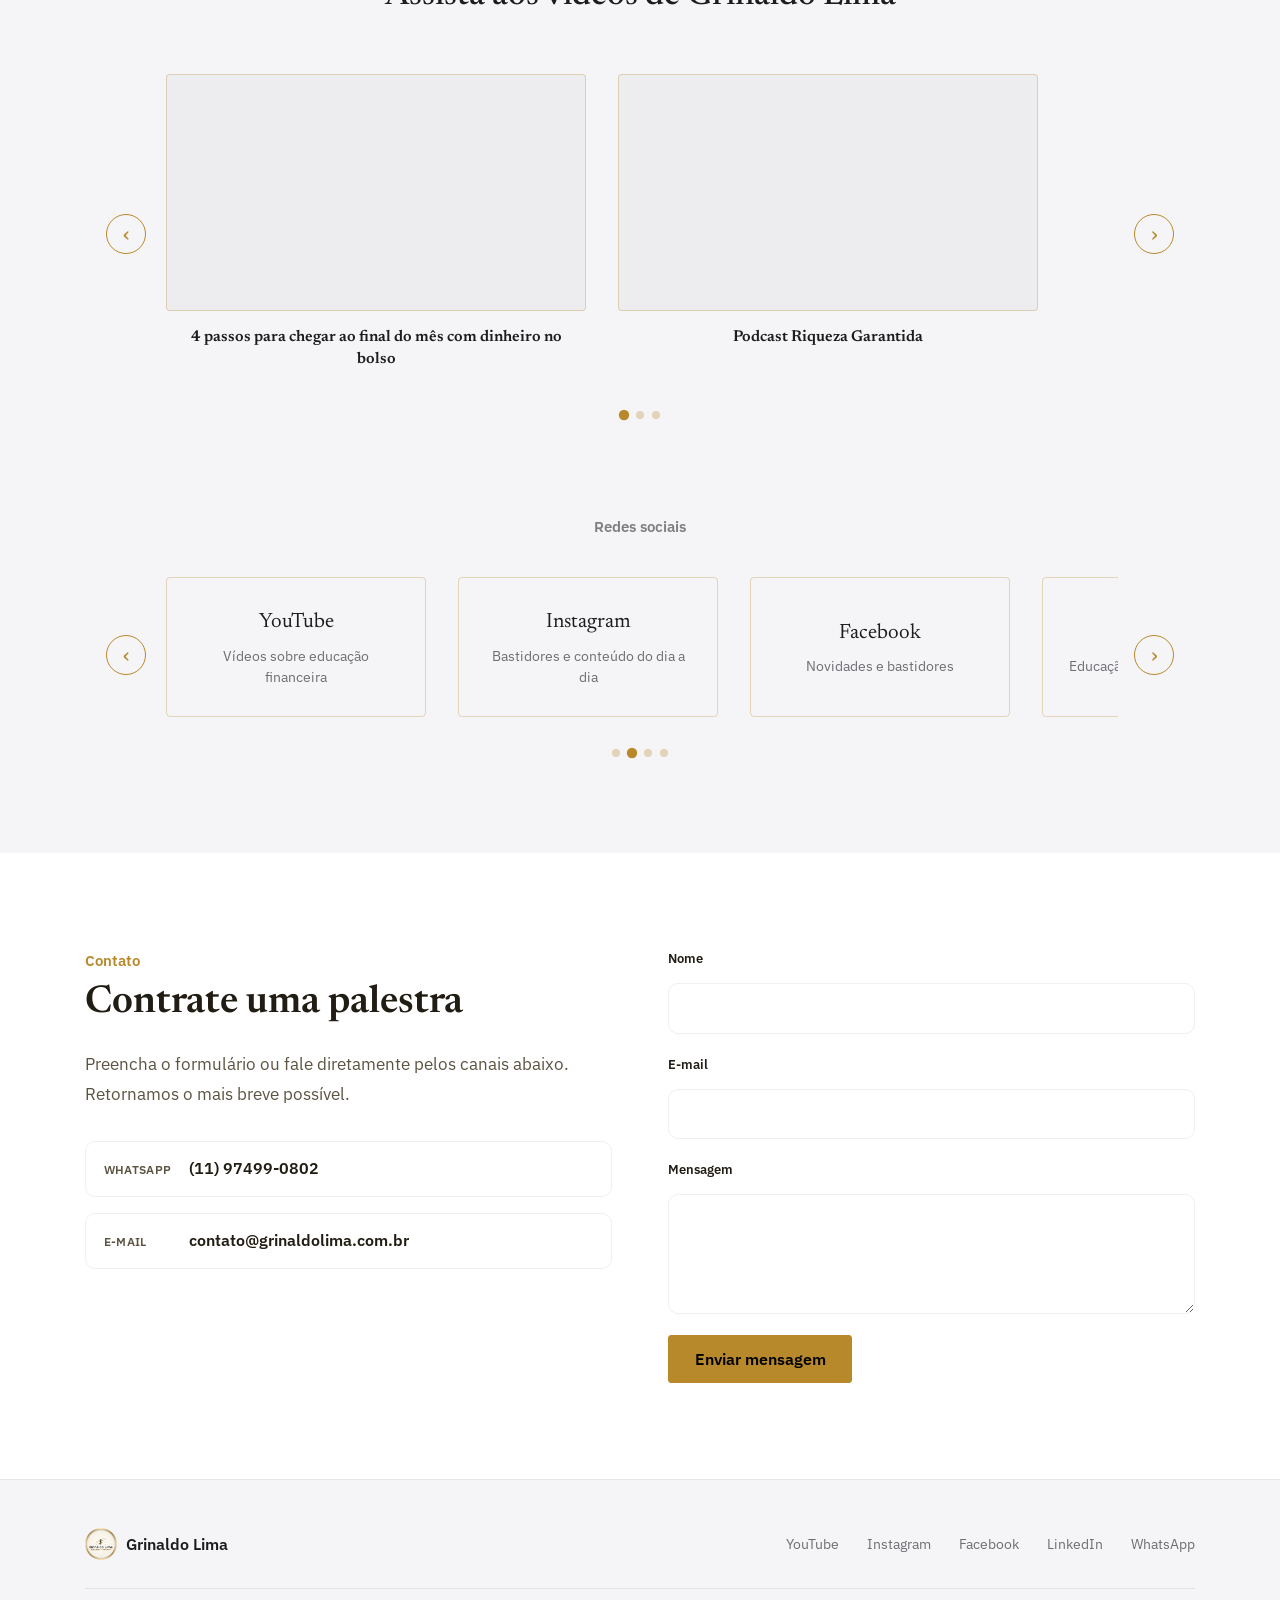
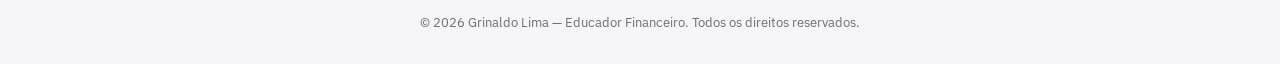
==== commit e0cb4772: "Add mais Informações" ====
--- a/index.html
+++ b/index.html
@@ -4,7 +4,13 @@
     <meta charset="UTF-8">
     <meta name="viewport" content="width=device-width, initial-scale=1.0">
     <title>Grinaldo Lima | Educador Financeiro e Palestrante</title>
-    <meta name="description" content="Grinaldo Lima, educador financeiro, escritor e presidente da APOEF. Palestras sobre saúde financeira para empresas, escolas e eventos.">
+    <meta name="description" content="Grinaldo Lima, educador financeiro, escritor e palestrante. Criador do Método OFP. Palestras sobre saúde financeira para empresas, escolas e eventos.">
+
+    <!-- Favicon -->
+    <link rel="icon" type="image/x-icon" href="img/favicon.ico">
+    <link rel="icon" type="image/png" sizes="32x32" href="img/favicon-32x32.png">
+    <link rel="icon" type="image/png" sizes="16x16" href="img/favicon-16x16.png">
+    <link rel="apple-touch-icon" sizes="180x180" href="img/apple-touch-icon.png">
 
     <!-- Google Fonts: Newsreader (títulos) + IBM Plex Sans (corpo) -->
     <link rel="preconnect" href="https://fonts.googleapis.com">
@@ -42,7 +48,7 @@
 <!-- ===================== HERO ===================== -->
 <section id="topo" class="hero">
     <div class="container hero-inner">
-        <p class="eyebrow-free">Educação financeira, na prática</p>
+        <p class="eyebrow-free">EDUCAR PARA PROSPERAR</p>
         <h1 class="hero-title">Organizar o dinheiro não é sobre <em>planilha</em>. É sobre <em>liberdade</em>.</h1>
         <p class="hero-lead">
             Grinaldo Lima leva educação financeira para empresas, escolas e eventos por todo o Brasil —
--- a/css/style.css
+++ b/css/style.css
@@ -261,6 +261,9 @@
 
 .hero .eyebrow-free {
     color: var(--gold);
+    font-size: 1.3rem;
+    font-weight: 700;
+    letter-spacing: 0.02em;
 }
 
 /* Entrada animada do hero — CSS puro, roda mesmo sem JavaScript */
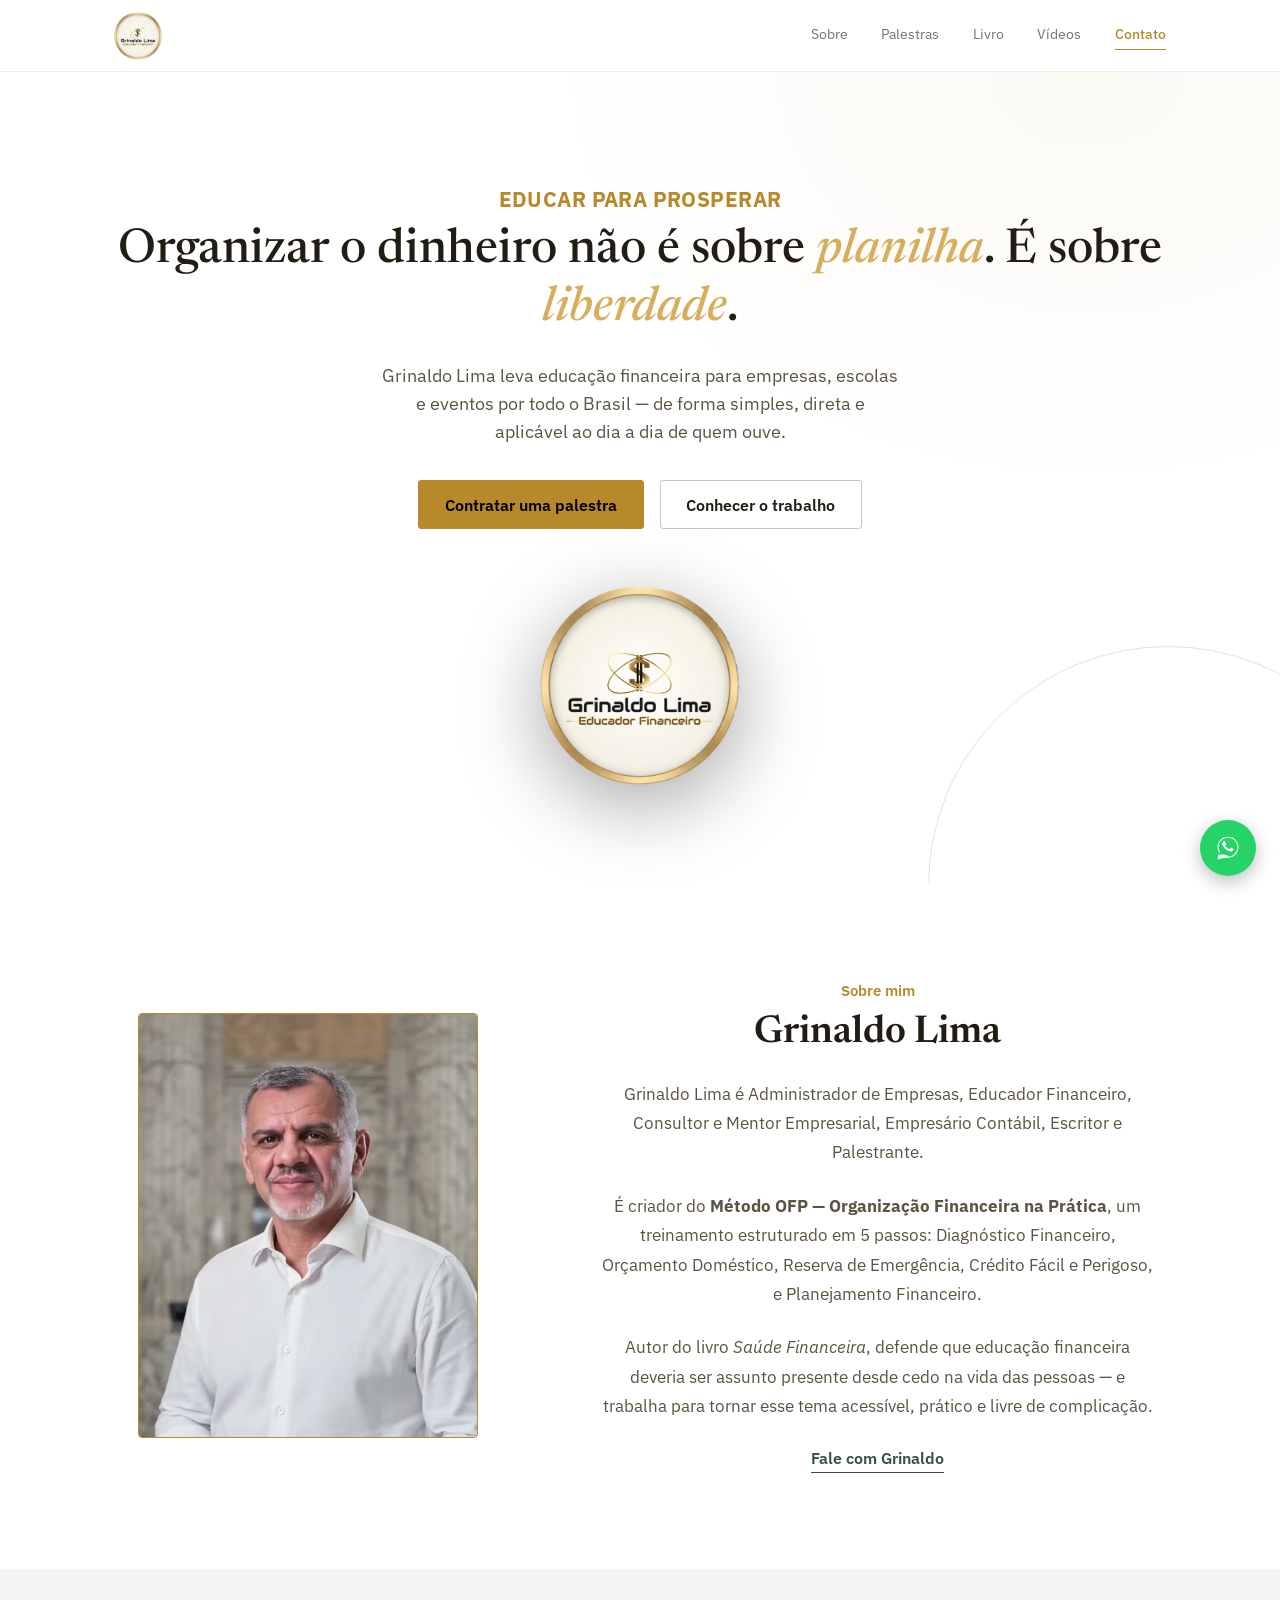
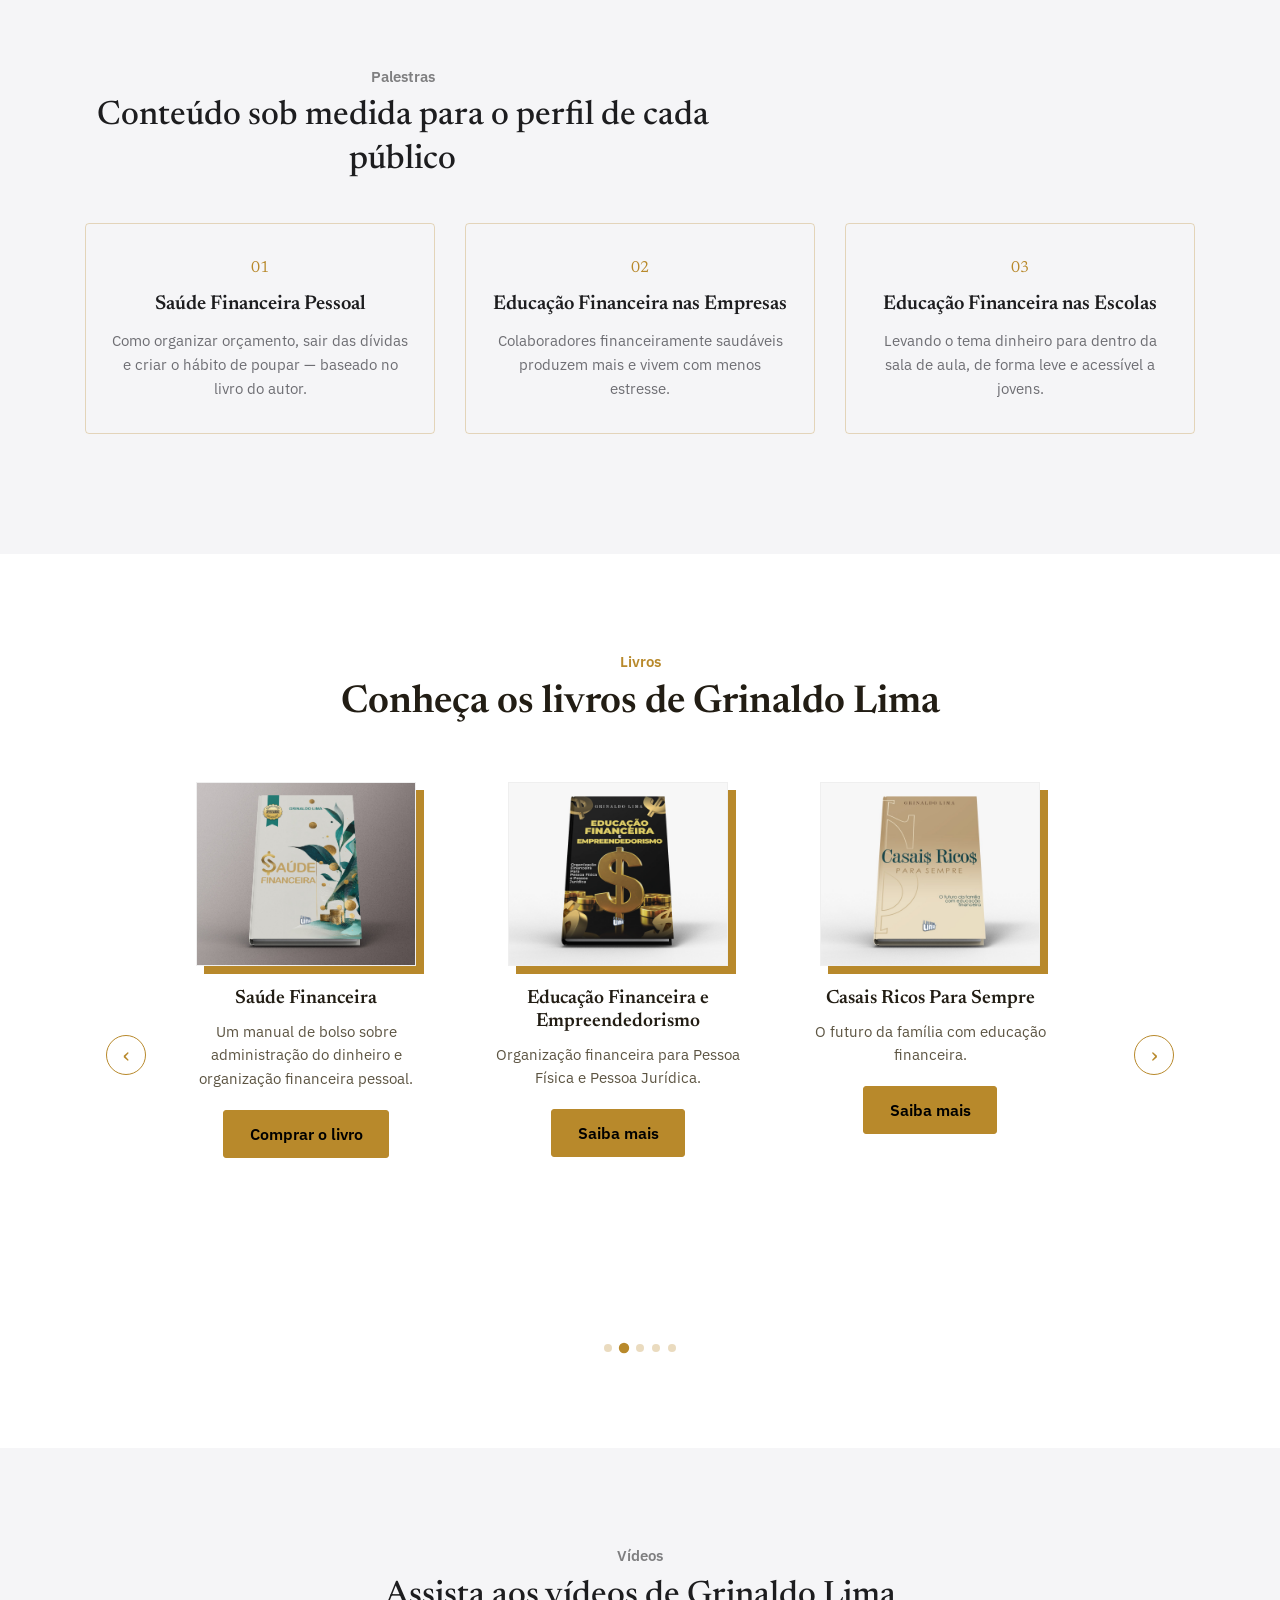
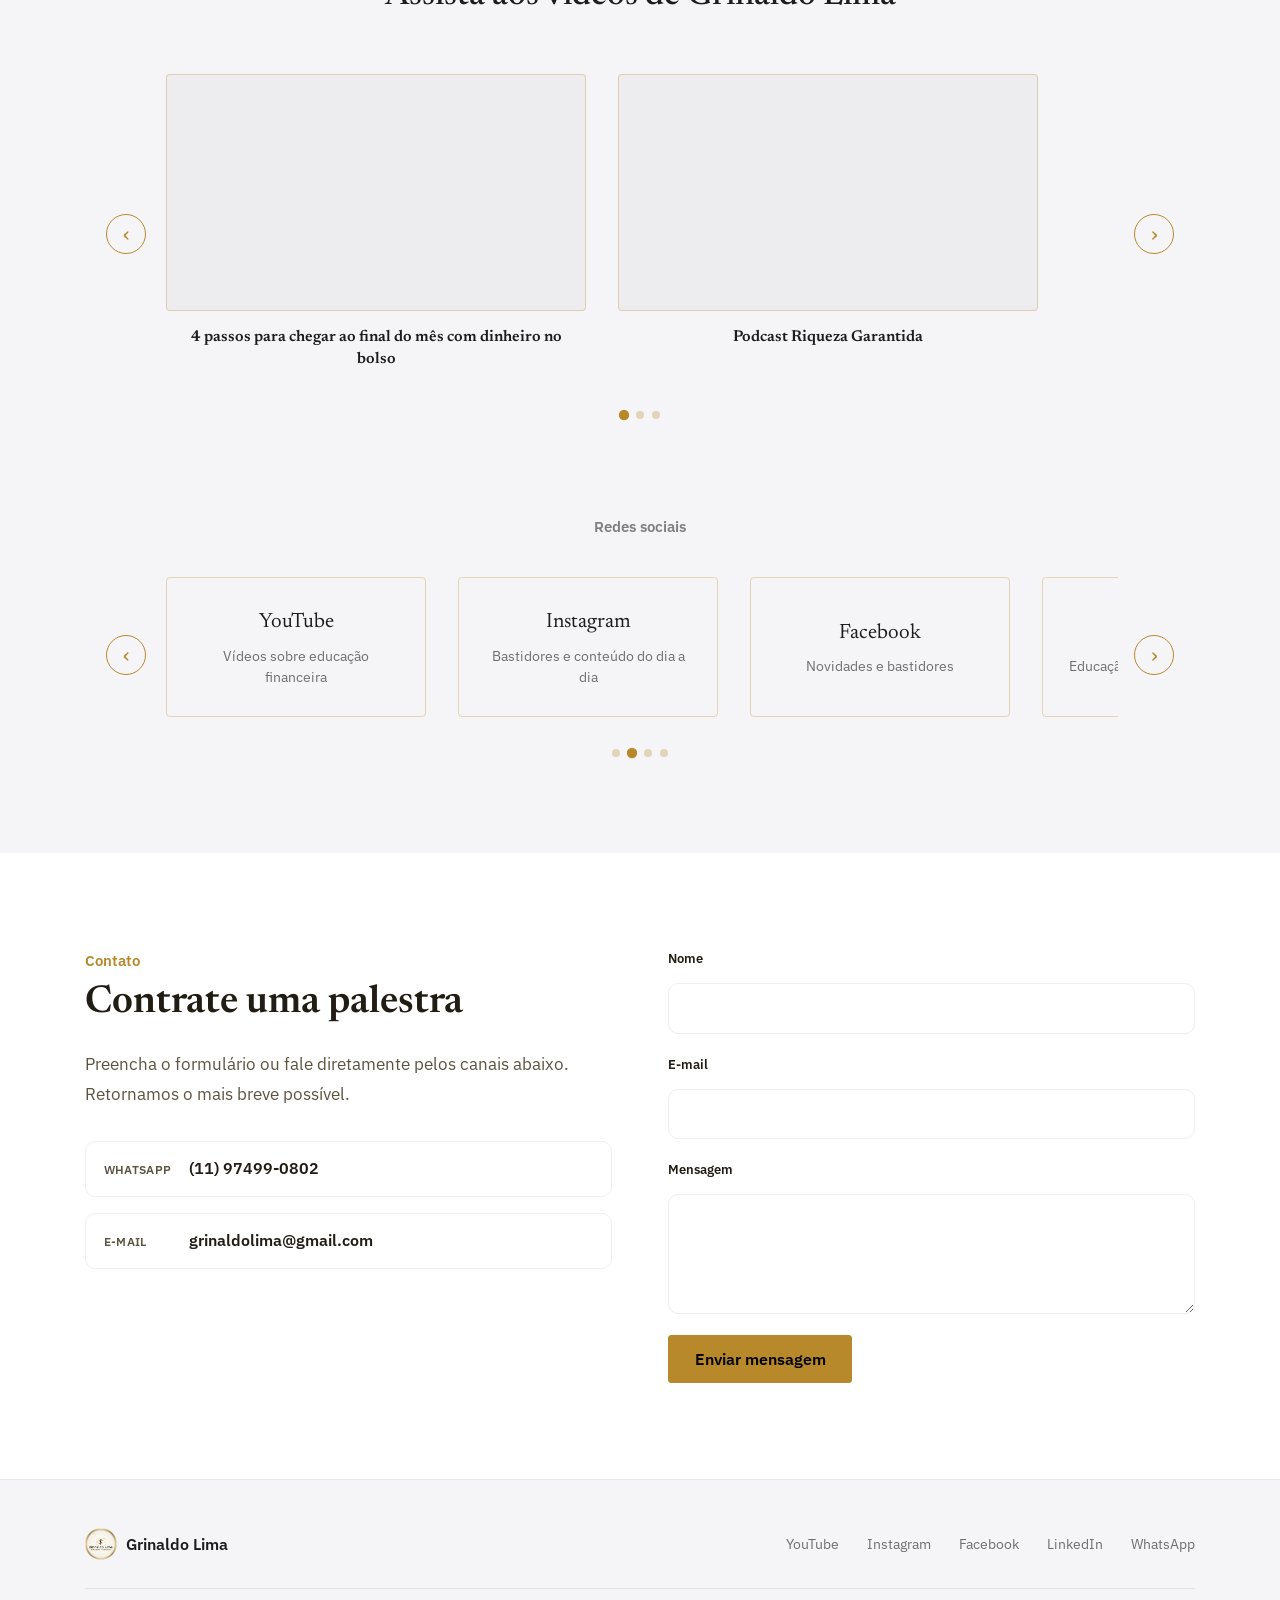
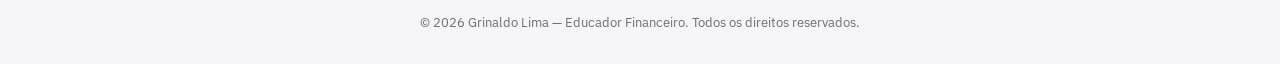
==== commit 7e576a6f: "Correção de email" ====
--- a/index.html
+++ b/index.html
@@ -9,7 +9,6 @@
     <!-- Favicon -->
     <link rel="icon" type="image/x-icon" href="img/favicon.ico">
     <link rel="icon" type="image/png" sizes="32x32" href="img/favicon-32x32.png">
-    <link rel="icon" type="image/png" sizes="16x16" href="img/favicon-16x16.png">
     <link rel="apple-touch-icon" sizes="180x180" href="img/apple-touch-icon.png">
 
     <!-- Google Fonts: Newsreader (títulos) + IBM Plex Sans (corpo) -->
@@ -285,7 +284,7 @@
                 <!-- TODO: inserir e-mail real do cliente -->
                 <li>
                     <span class="contact-list-label">E-mail</span>
-                    <a href="mailto:contato@grinaldolima.com.br">contato@grinaldolima.com.br</a>
+                    <a href="mailto:grinaldolima@gmail.com">grinaldolima@gmail.com</a>
                 </li>
             </ul>
         </div>
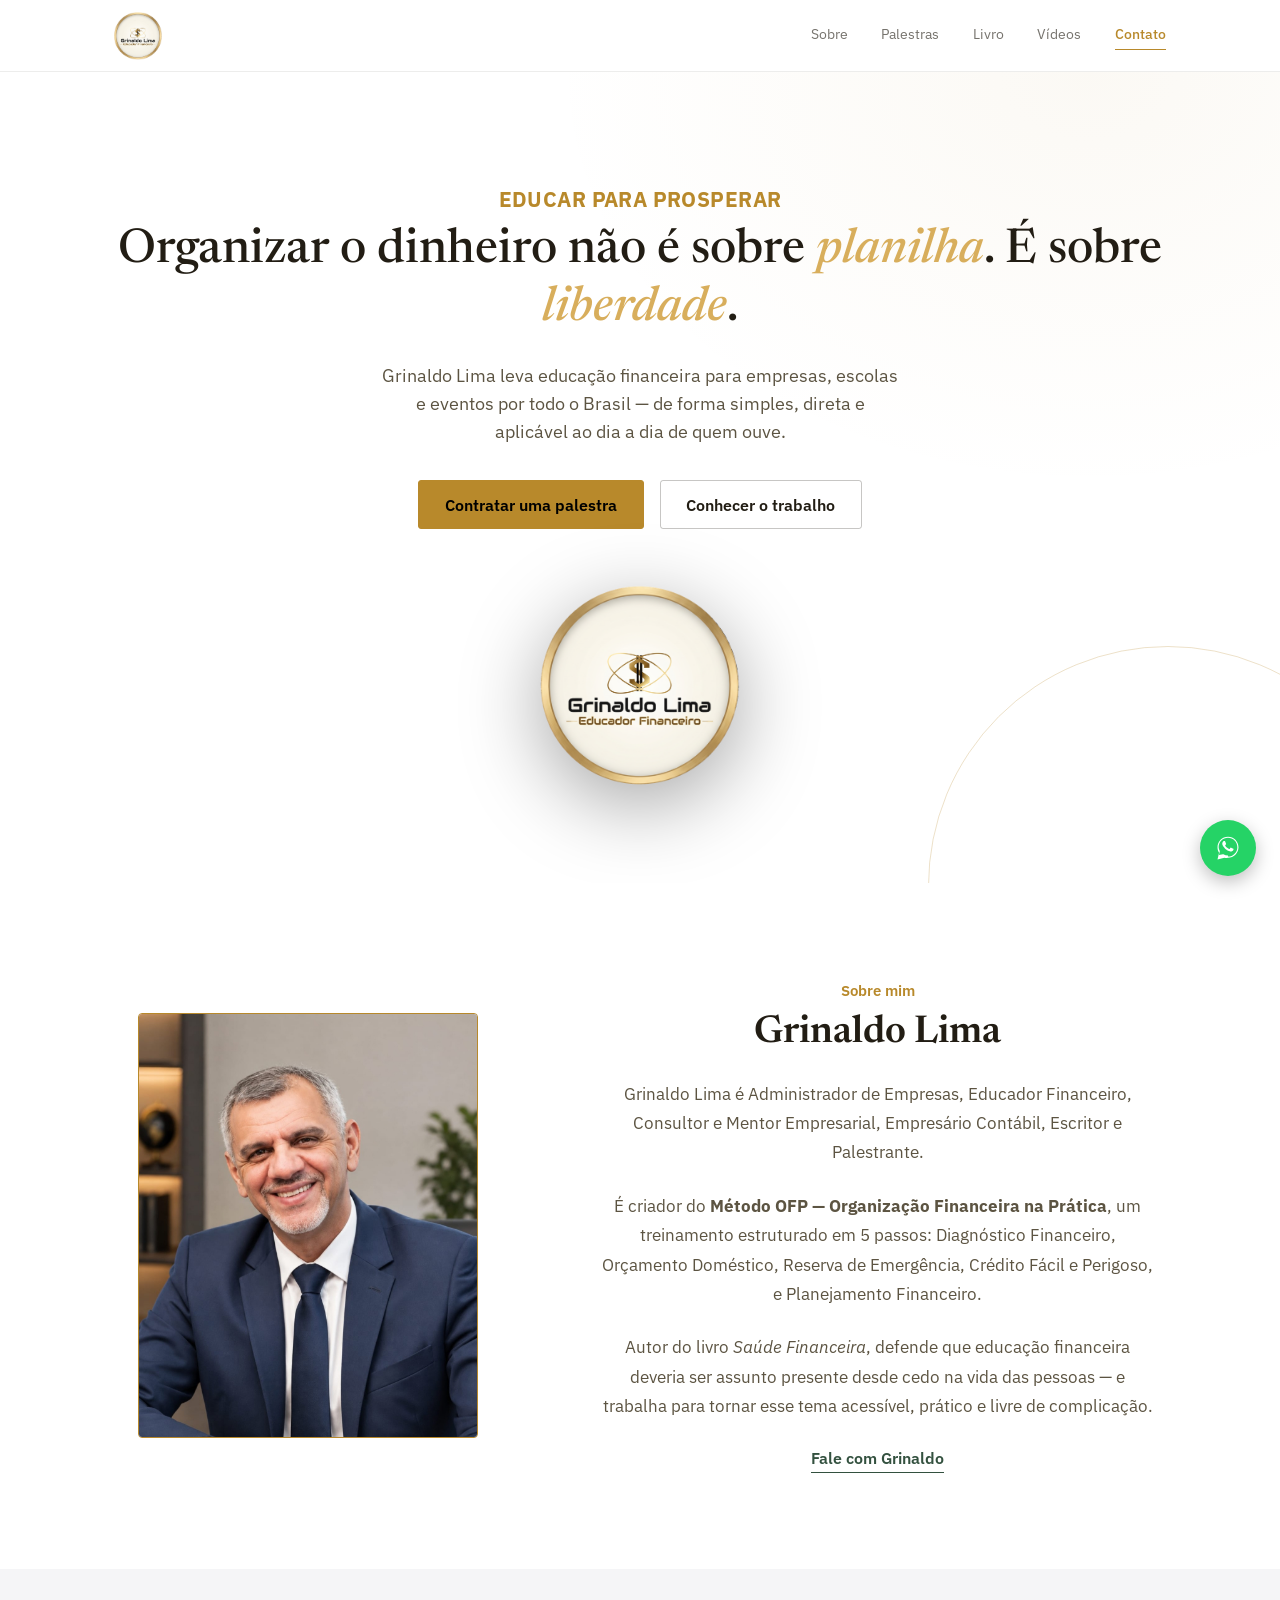
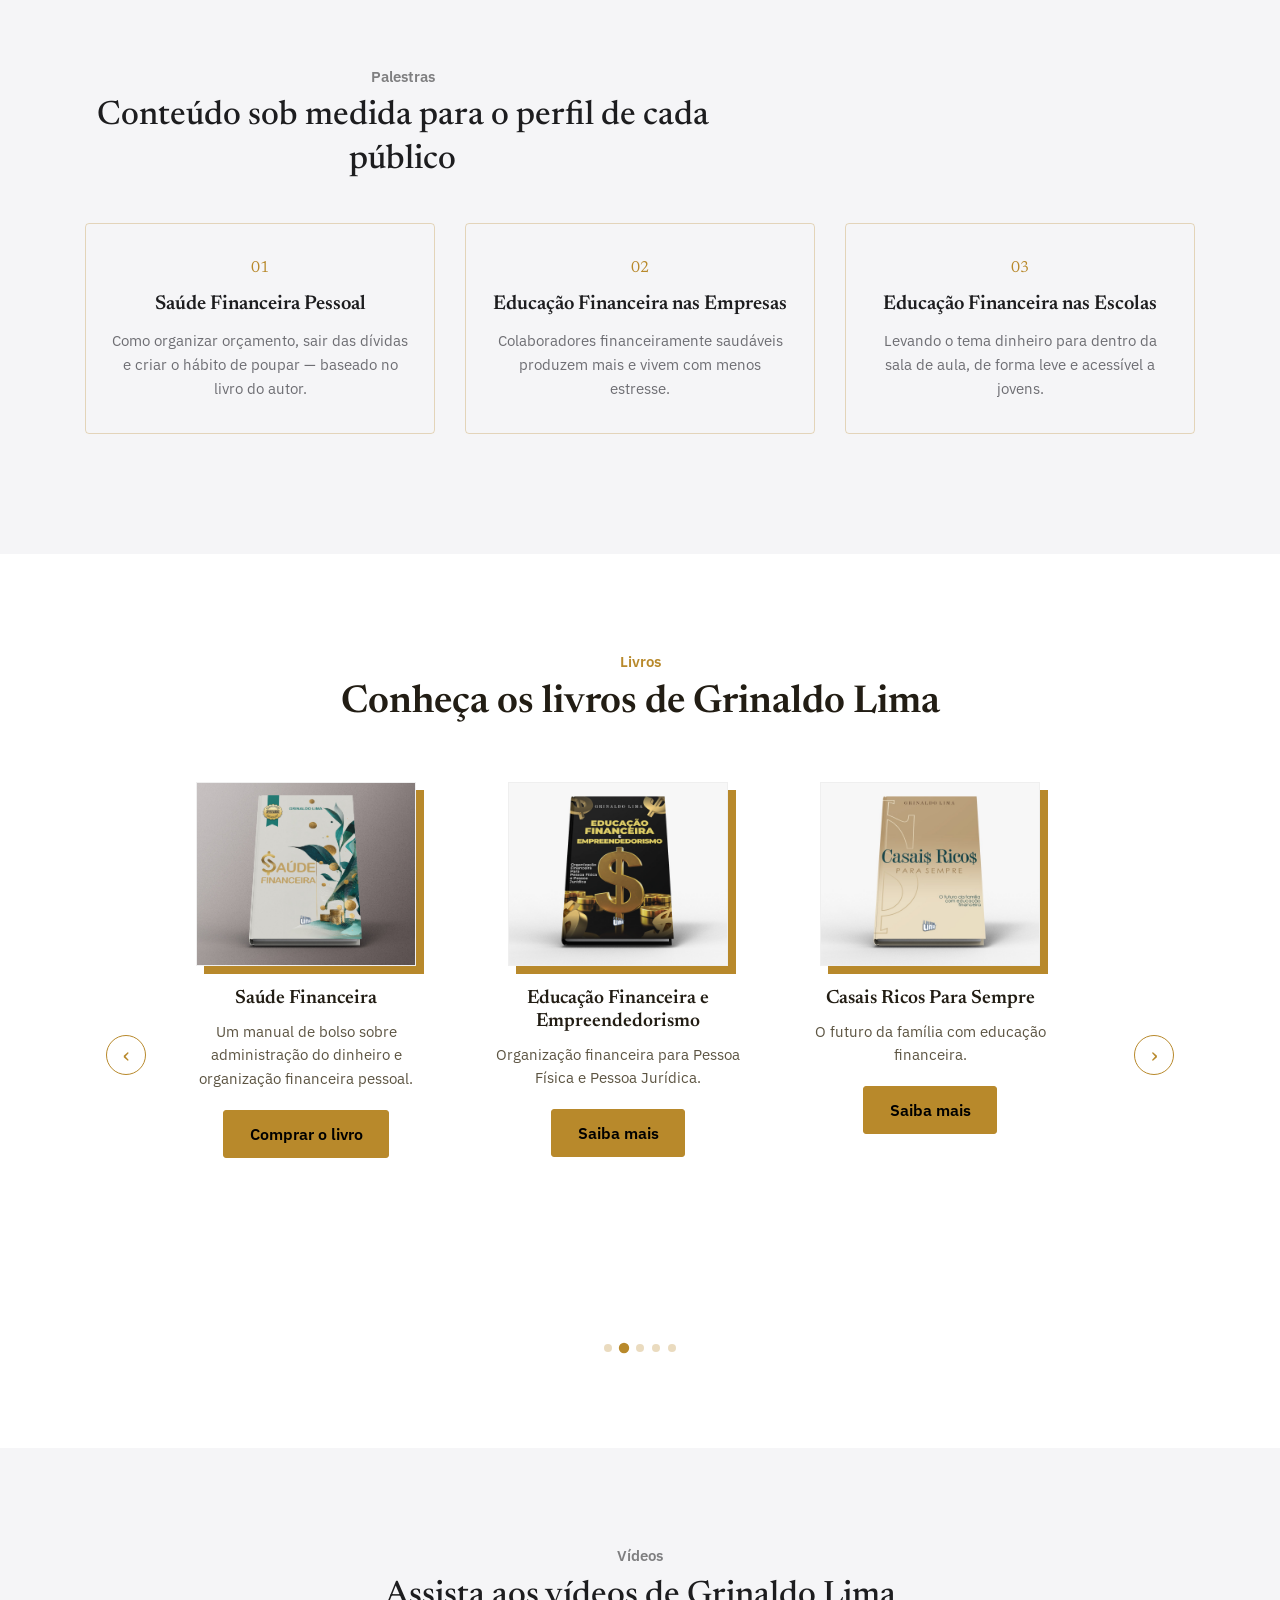
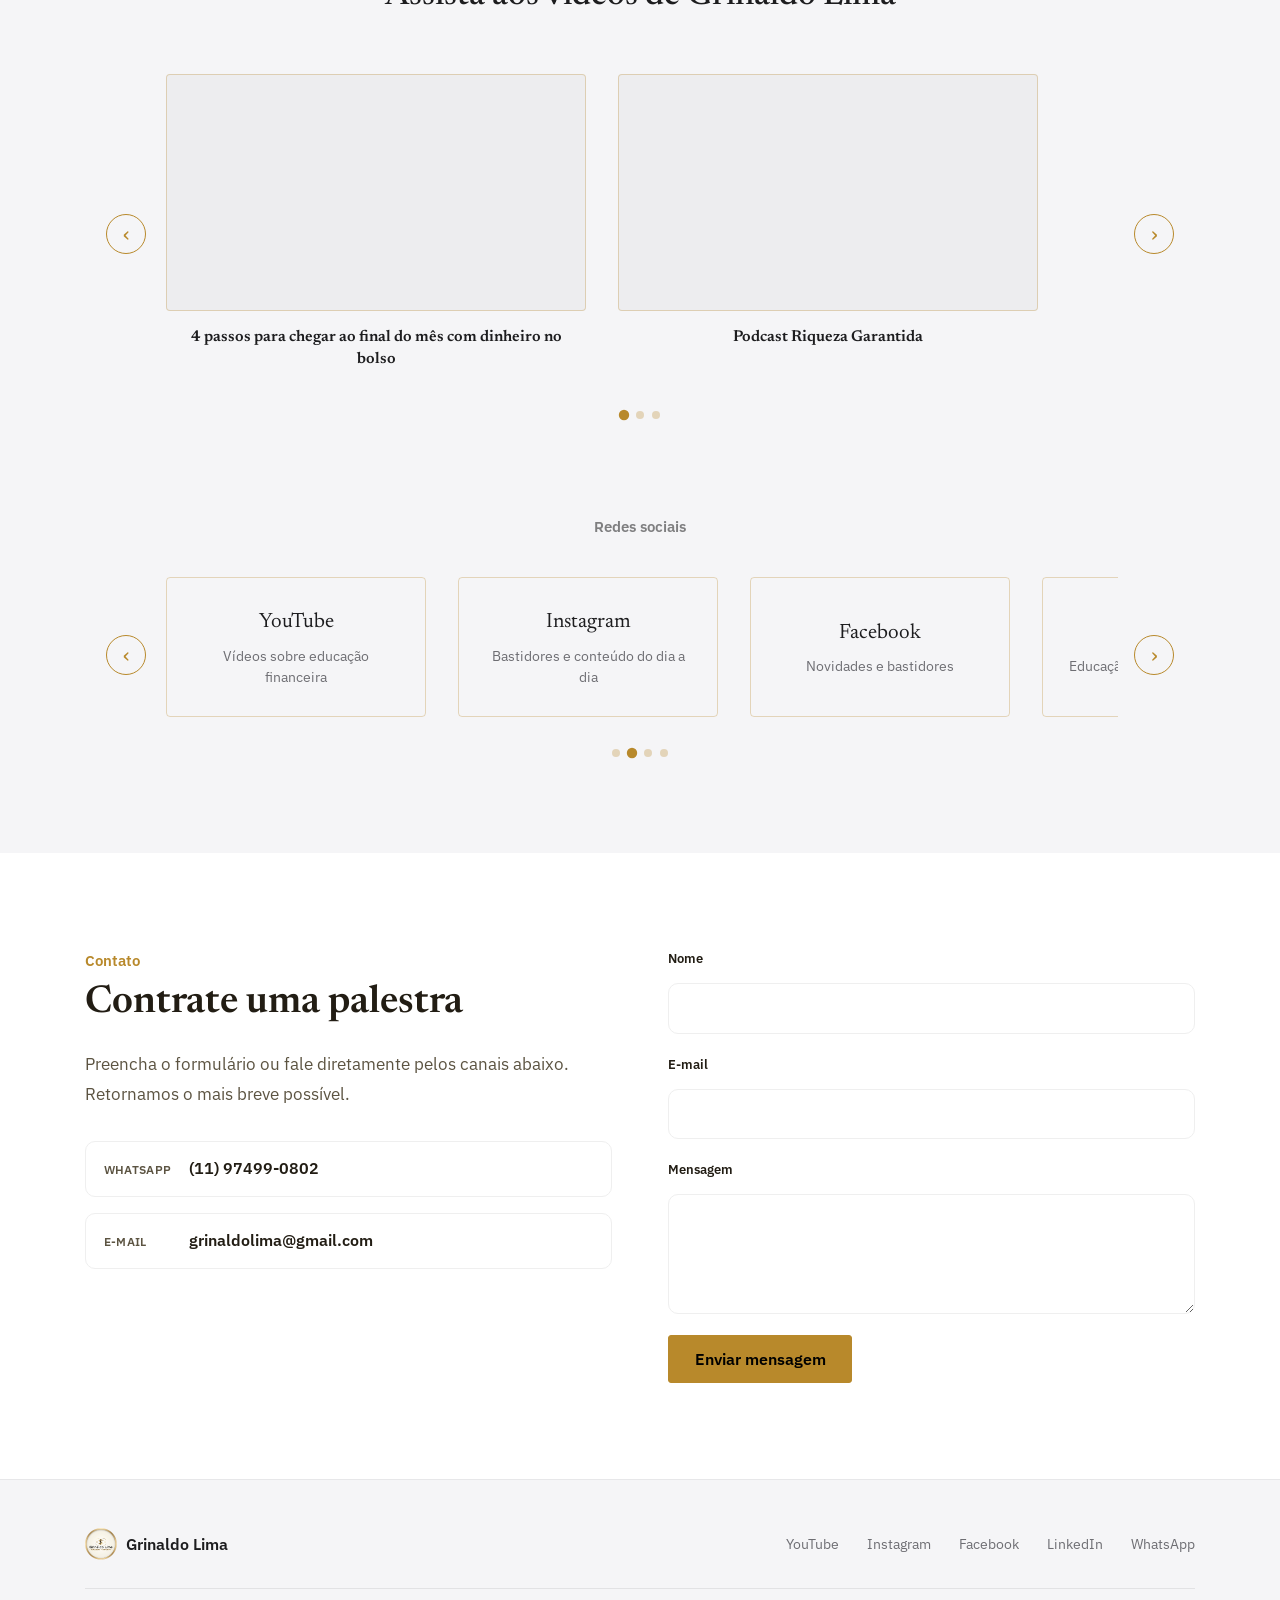
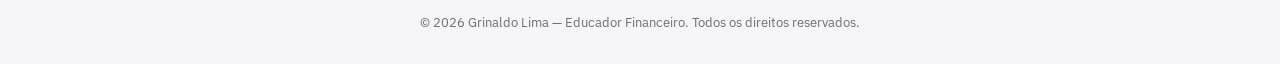
==== commit 8ec53cde: "Correções no Site e Fotos de perfil e email" ====
--- a/index.html
+++ b/index.html
@@ -69,7 +69,7 @@
         <div class="row align-items-center">
             <div class="col-lg-5 mb-4 mb-lg-0">
                 <div class="about-photo">
-                    <img src="img/grinaldo-perfil-camisa.jpg" alt="Grinaldo Lima, educador financeiro" class="about-photo-img">
+                    <img src="img/grinaldolima02.jpg" alt="Grinaldo Lima, educador financeiro" class="about-photo-img">
                 </div>
             </div>
             <div class="col-lg-7">
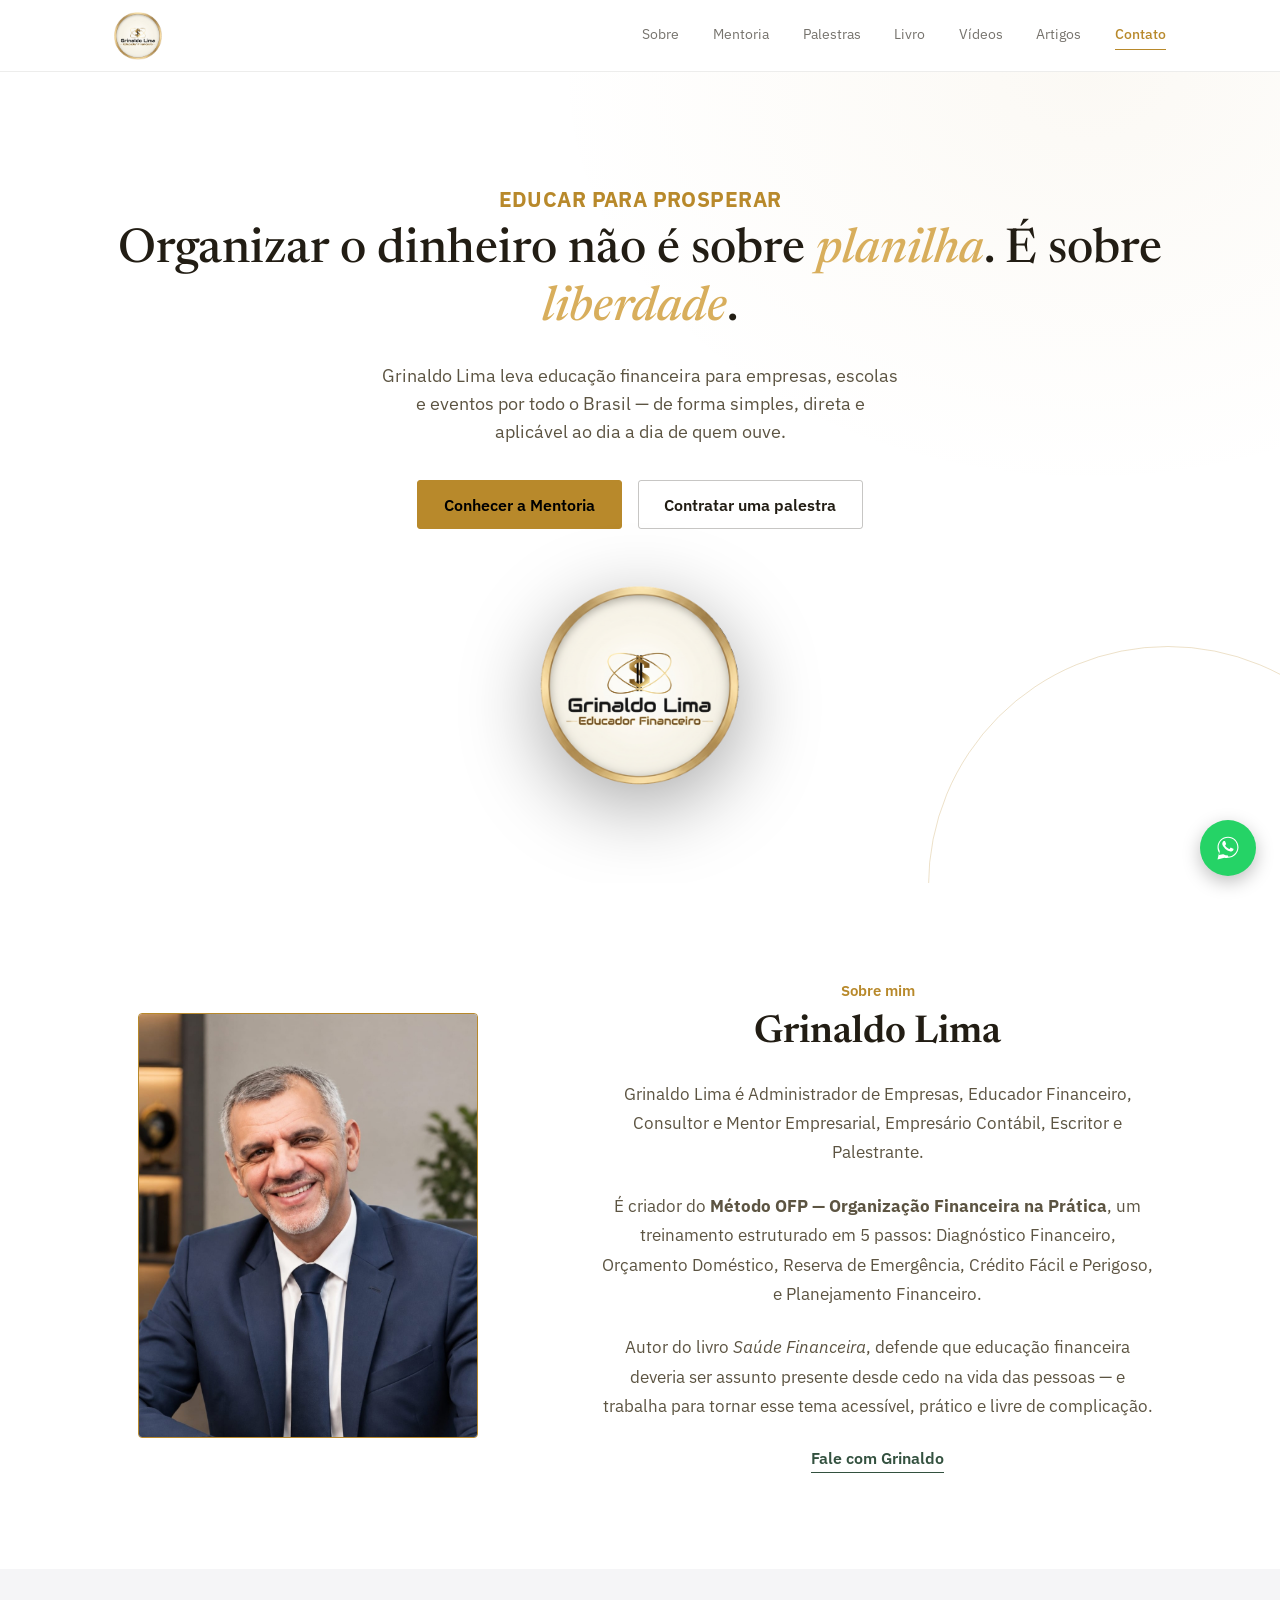
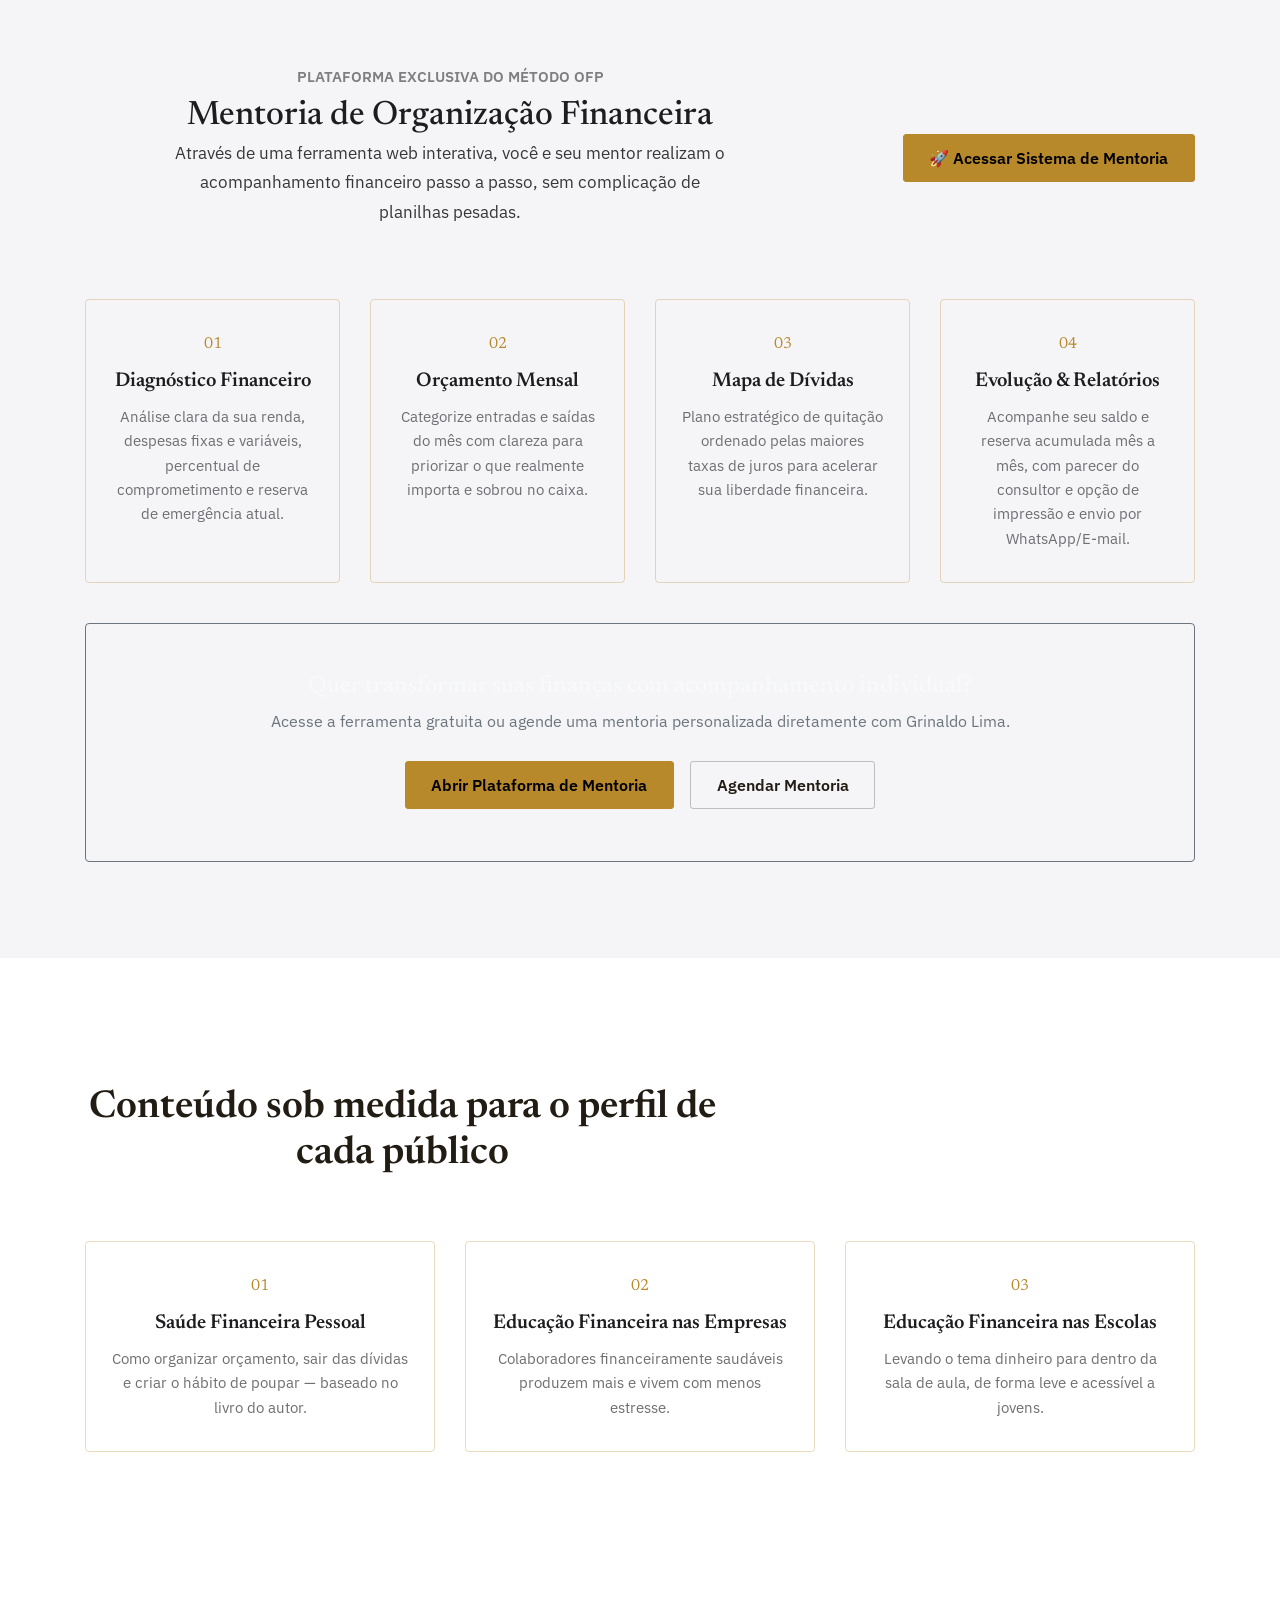
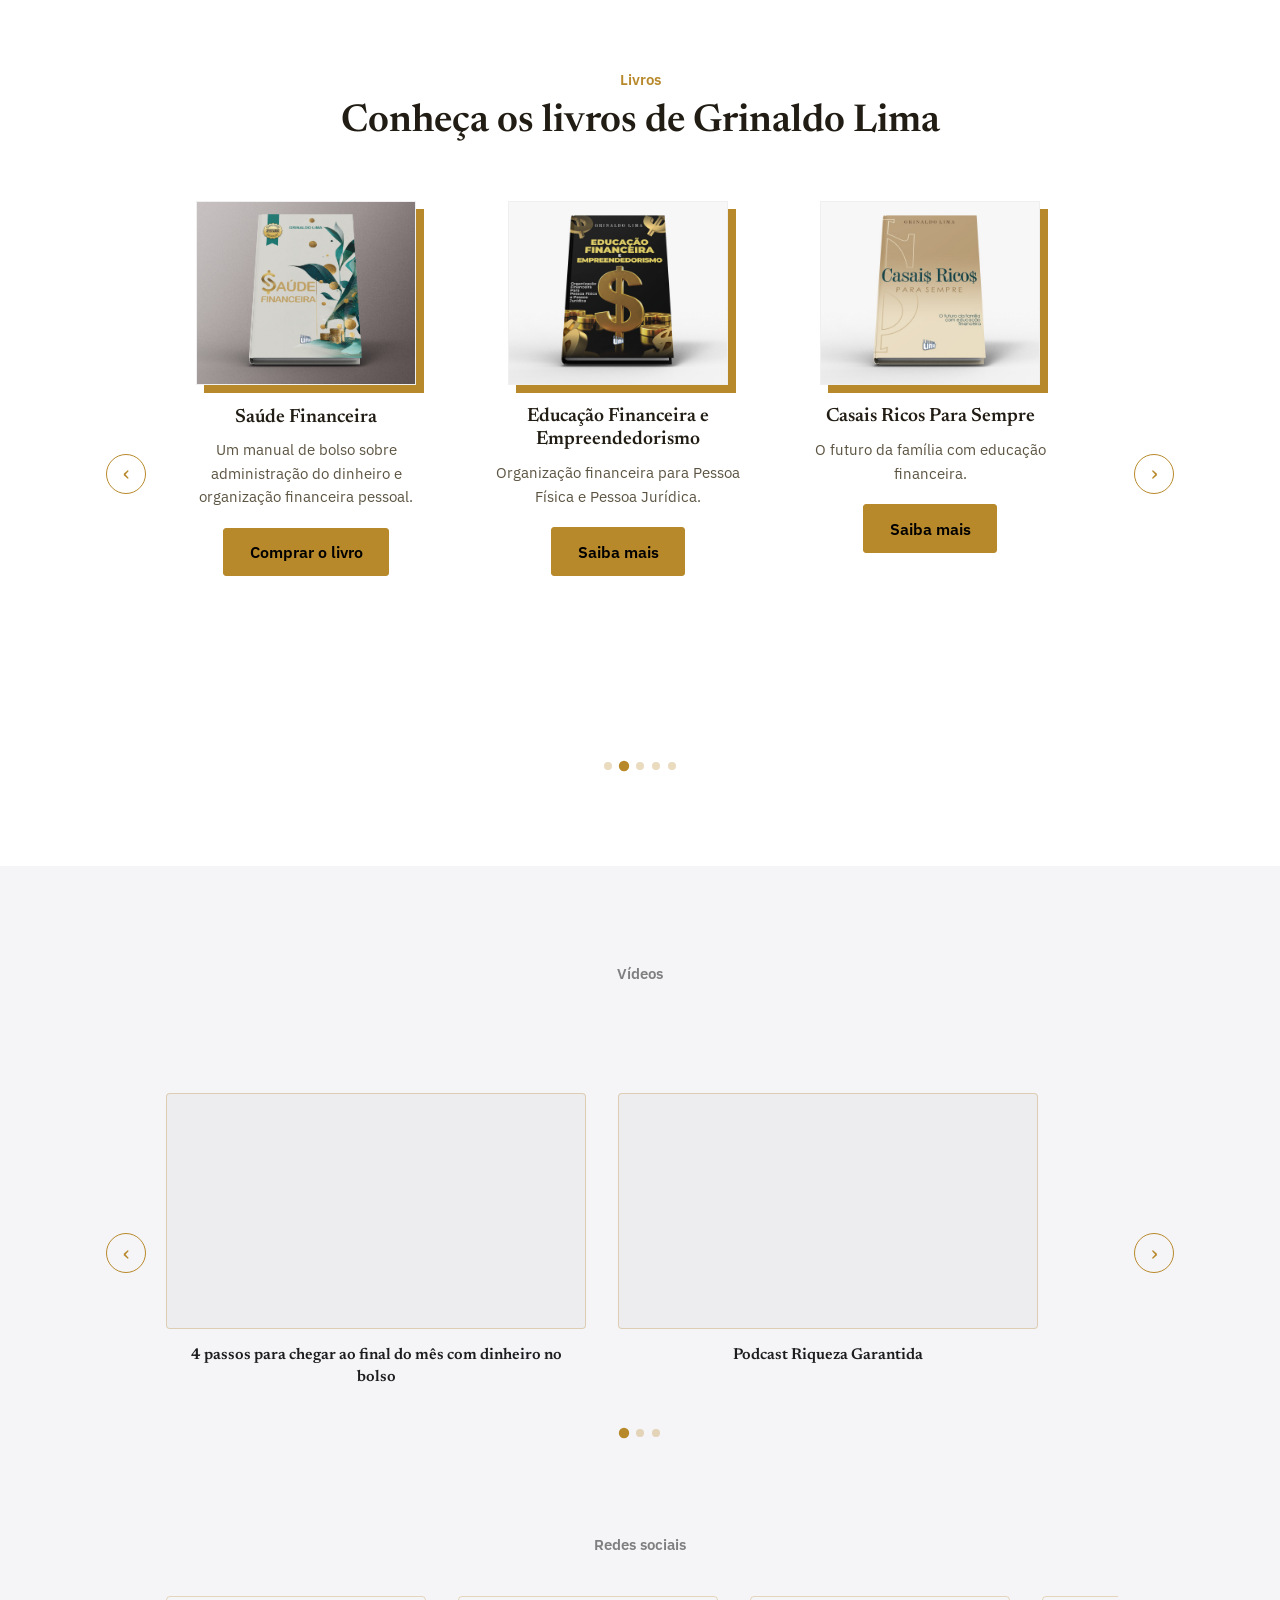
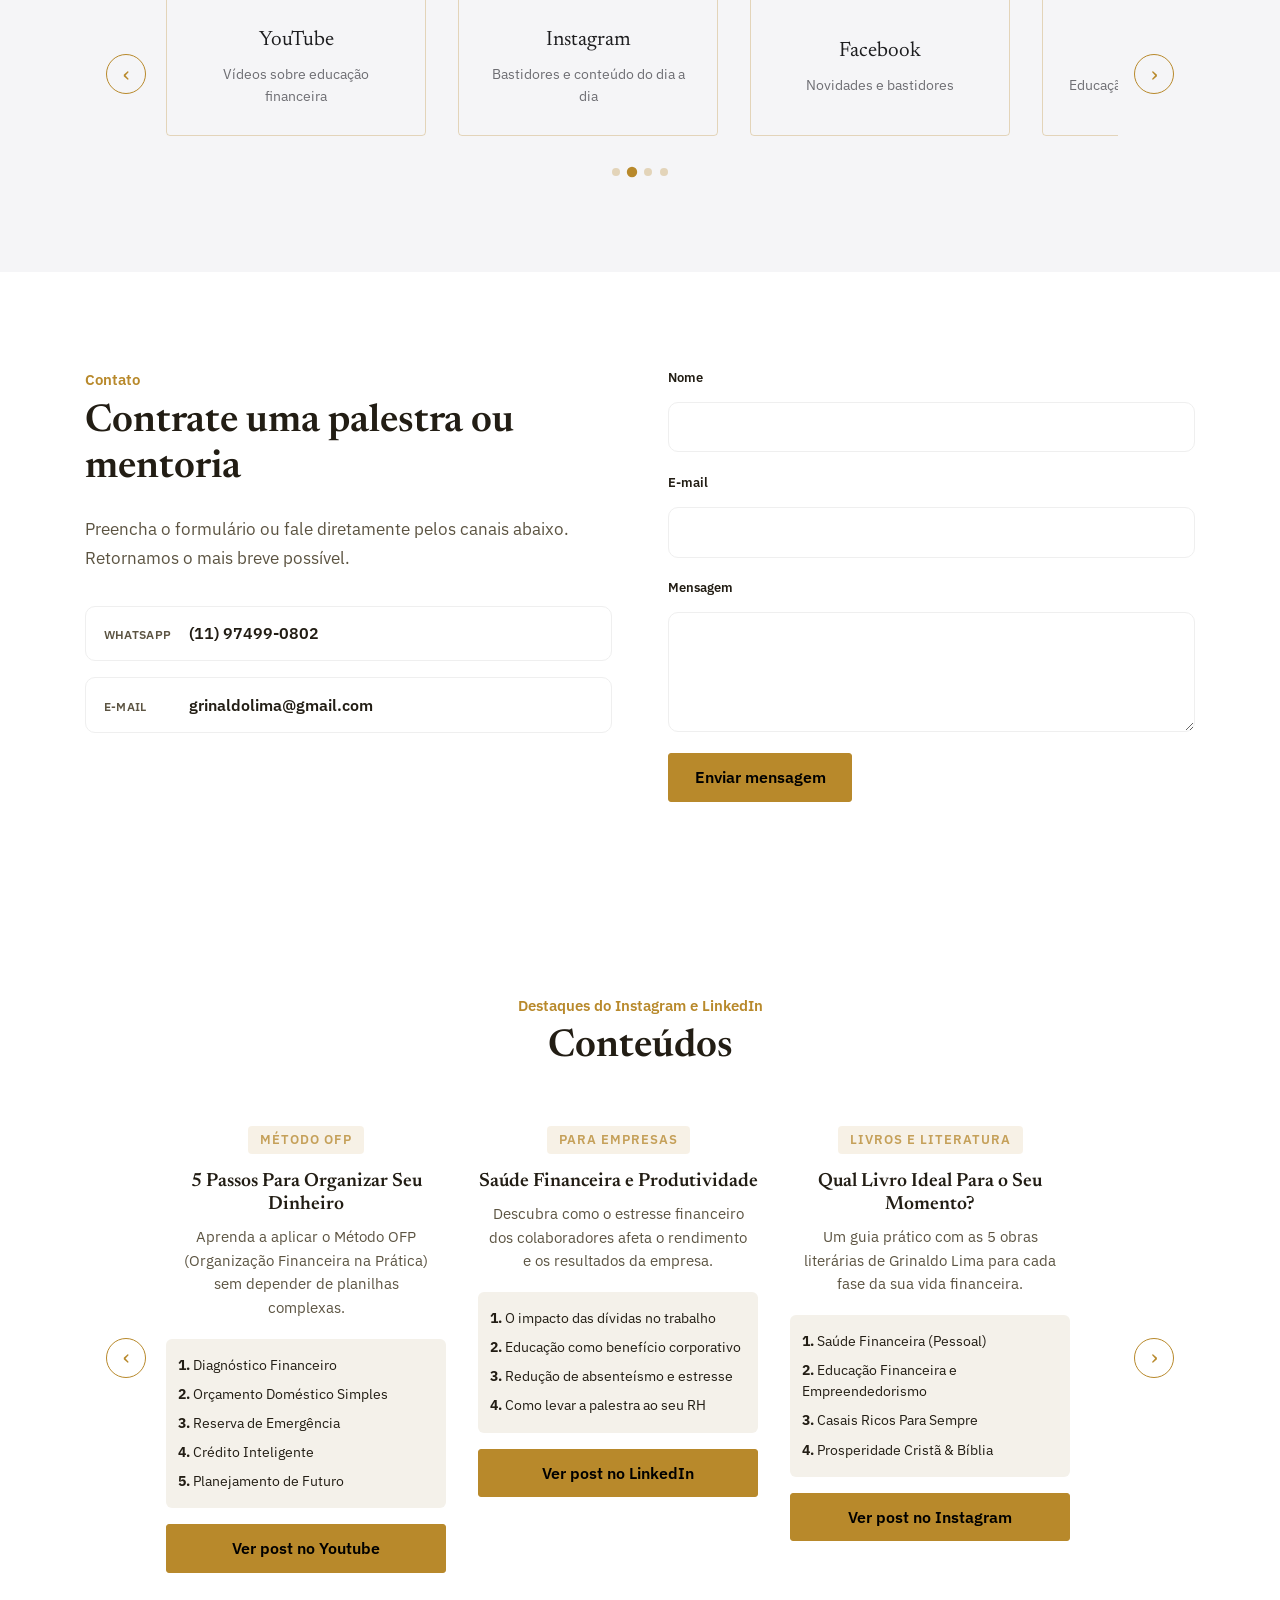
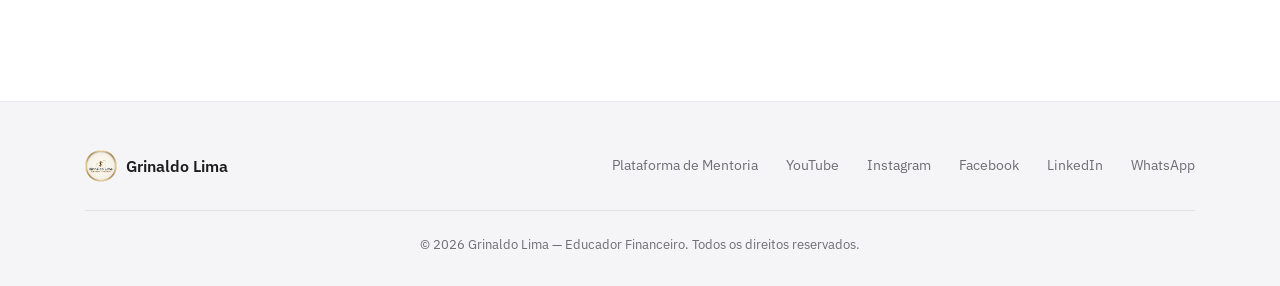
==== commit 30ade243: "Add mentoria e Correções de Segurança" ====
--- a/index.html
+++ b/index.html
@@ -4,7 +4,7 @@
     <meta charset="UTF-8">
     <meta name="viewport" content="width=device-width, initial-scale=1.0">
     <title>Grinaldo Lima | Educador Financeiro e Palestrante</title>
-    <meta name="description" content="Grinaldo Lima, educador financeiro, escritor e palestrante. Criador do Método OFP. Palestras sobre saúde financeira para empresas, escolas e eventos.">
+    <meta name="description" content="Grinaldo Lima, educador financeiro, escritor e palestrante. Criador do Método OFP. Palestras e mentorias sobre saúde financeira para pessoas, empresas e eventos.">
 
     <!-- Favicon -->
     <link rel="icon" type="image/x-icon" href="img/favicon.ico">
@@ -36,9 +36,11 @@
 
         <nav class="nav-links" id="navLinks">
             <a href="#sobre">Sobre</a>
+            <a href="#mentoria">Mentoria</a>
             <a href="#palestras">Palestras</a>
             <a href="#livro">Livro</a>
             <a href="#videos">Vídeos</a>
+            <a href="#carrosseis">Artigos</a>
             <a href="#contato" class="nav-cta">Contato</a>
         </nav>
     </div>
@@ -54,8 +56,8 @@
             de forma simples, direta e aplicável ao dia a dia de quem ouve.
         </p>
         <div class="hero-actions">
-            <a href="#contato" class="btn btn-gold">Contratar uma palestra</a>
-            <a href="#sobre" class="btn btn-outline-cream">Conhecer o trabalho</a>
+            <a href="mentoria.html" target="_blank" class="btn btn-gold">Conhecer a Mentoria</a>
+            <a href="#contato" class="btn btn-outline-cream">Contratar uma palestra</a>
         </div>
         <div class="hero-badge">
             <img src="img/logo-grinaldo-lima.png" alt="Grinaldo Lima — Educador Financeiro" class="hero-badge-logo">
@@ -95,17 +97,78 @@
     </div>
 </section>
 
+<!-- ===================== MENTORIA (Plataforma Método OFP) ===================== -->
+<section id="mentoria" class="section section-dark">
+    <div class="container">
+        <div class="row align-items-center mb-5">
+            <div class="col-lg-8">
+                <p class="eyebrow-free">PLATAFORMA EXCLUSIVA DO MÉTODO OFP</p>
+                <h2 class="section-title-light">Mentoria de Organização Financeira</h2>
+                <p class="about-text" style="color: inherit; opacity: .88;">
+                    Através de uma ferramenta web interativa, você e seu mentor realizam o acompanhamento financeiro passo a passo, sem complicação de planilhas pesadas.
+                </p>
+            </div>
+            <div class="col-lg-4 text-lg-right mt-3 mt-lg-0">
+                <a href="mentoria.html" target="_blank" rel="noopener" class="btn btn-gold">
+                    🚀 Acessar Sistema de Mentoria
+                </a>
+            </div>
+        </div>
+
+        <!-- Recursos da Ferramenta de Mentoria -->
+        <div class="row talk-row">
+            <div class="col-md-6 col-lg-3 mb-4">
+                <div class="talk-card h-100">
+                    <span class="talk-index">01</span>
+                    <h3 class="talk-title">Diagnóstico Financeiro</h3>
+                    <p class="talk-desc">Análise clara da sua renda, despesas fixas e variáveis, percentual de comprometimento e reserva de emergência atual.</p>
+                </div>
+            </div>
+            <div class="col-md-6 col-lg-3 mb-4">
+                <div class="talk-card h-100">
+                    <span class="talk-index">02</span>
+                    <h3 class="talk-title">Orçamento Mensal</h3>
+                    <p class="talk-desc">Categorize entradas e saídas do mês com clareza para priorizar o que realmente importa e sobrou no caixa.</p>
+                </div>
+            </div>
+            <div class="col-md-6 col-lg-3 mb-4">
+                <div class="talk-card h-100">
+                    <span class="talk-index">03</span>
+                    <h3 class="talk-title">Mapa de Dívidas</h3>
+                    <p class="talk-desc">Plano estratégico de quitação ordenado pelas maiores taxas de juros para acelerar sua liberdade financeira.</p>
+                </div>
+            </div>
+            <div class="col-md-6 col-lg-3 mb-4">
+                <div class="talk-card h-100">
+                    <span class="talk-index">04</span>
+                    <h3 class="talk-title">Evolução & Relatórios</h3>
+                    <p class="talk-desc">Acompanhe seu saldo e reserva acumulada mês a mês, com parecer do consultor e opção de impressão e envio por WhatsApp/E-mail.</p>
+                </div>
+            </div>
+        </div>
+
+        <!-- Banner de Ação -->
+        <div class="p-4 p-md-5 rounded border border-secondary text-center mt-3" style="background: rgba(255,255,255,0.04);">
+            <h3 class="h4 text-light mb-2">Quer transformar suas finanças com acompanhamento individual?</h3>
+            <p class="text-muted mb-4">Acesse a ferramenta gratuita ou agende uma mentoria personalizada diretamente com Grinaldo Lima.</p>
+            <div class="d-flex flex-wrap justify-content-center gap-3">
+                <a href="mentoria.html" target="_blank" rel="noopener" class="btn btn-gold mx-2 my-1">Abrir Plataforma de Mentoria</a>
+                <a href="#contato" class="btn btn-outline-cream mx-2 my-1">Agendar Mentoria</a>
+            </div>
+        </div>
+    </div>
+</section>
+
 <!-- ===================== PALESTRAS ===================== -->
-<section id="palestras" class="section section-dark">
+<section id="palestras" class="section section-cream">
     <div class="container">
         <div class="row">
             <div class="col-lg-7">
-                <p class="eyebrow-free">Palestras</p>
-                <h2 class="section-title-light">Conteúdo sob medida para o perfil de cada público</h2>
-            </div>
-        </div>
-
-        <!-- TODO: confirmar/ajustar os temas reais de palestra com o cliente -->
+                <p class="eyebrow">Palestras</p>
+                <h2 class="section-title">Conteúdo sob medida para o perfil de cada público</h2>
+            </div>
+        </div>
+
         <div class="row talk-row">
             <div class="col-md-4 mb-4">
                 <div class="talk-card">
@@ -154,7 +217,6 @@
                 <img src="img/livro-educacao-financeira-empreendedorismo.jpg" alt="Capa do livro Educação Financeira e Empreendedorismo, de Grinaldo Lima" class="book-cover">
                 <h3 class="book-title">Educação Financeira e Empreendedorismo</h3>
                 <p class="book-desc">Organização financeira para Pessoa Física e Pessoa Jurídica.</p>
-                <!-- TODO: inserir link de compra deste livro -->
                 <a href="#contato" class="btn btn-gold">Saiba mais</a>
             </div>
 
@@ -162,7 +224,6 @@
                 <img src="img/livro-casais-ricos-para-sempre.jpg" alt="Capa do livro Casais Ricos Para Sempre, de Grinaldo Lima" class="book-cover">
                 <h3 class="book-title">Casais Ricos Para Sempre</h3>
                 <p class="book-desc">O futuro da família com educação financeira.</p>
-                <!-- TODO: inserir link de compra deste livro -->
                 <a href="#contato" class="btn btn-gold">Saiba mais</a>
             </div>
 
@@ -170,7 +231,6 @@
                 <img src="img/livro-prosperidade-crista.jpg" alt="Capa do livro Prosperidade Cristã, de Grinaldo Lima" class="book-cover">
                 <h3 class="book-title">Prosperidade Cristã</h3>
                 <p class="book-desc">Educação financeira à luz da Bíblia.</p>
-                <!-- TODO: inserir link de compra deste livro -->
                 <a href="#contato" class="btn btn-gold">Saiba mais</a>
             </div>
 
@@ -178,7 +238,6 @@
                 <img src="img/livro-manual-financas-biblia.jpg" alt="Capa do livro Manual de Finanças Encontrado na Bíblia Sagrada, de Assis Martins Moreira e Grinaldo Lima" class="book-cover">
                 <h3 class="book-title">Manual de Finanças Encontrado na Bíblia Sagrada</h3>
                 <p class="book-desc">Em coautoria com Assis Martins Moreira.</p>
-                <!-- TODO: inserir link de compra deste livro -->
                 <a href="#contato" class="btn btn-gold">Saiba mais</a>
             </div>
         </div>
@@ -272,7 +331,7 @@
     <div class="container contact-inner">
         <div class="contact-info">
             <p class="eyebrow">Contato</p>
-            <h2 class="section-title">Contrate uma palestra</h2>
+            <h2 class="section-title">Contrate uma palestra ou mentoria</h2>
             <p class="about-text">
                 Preencha o formulário ou fale diretamente pelos canais abaixo. Retornamos o mais breve possível.
             </p>
@@ -281,7 +340,6 @@
                     <span class="contact-list-label">WhatsApp</span>
                     <a href="https://wa.me/5511974990802" target="_blank" rel="noopener">(11) 97499-0802</a>
                 </li>
-                <!-- TODO: inserir e-mail real do cliente -->
                 <li>
                     <span class="contact-list-label">E-mail</span>
                     <a href="mailto:grinaldolima@gmail.com">grinaldolima@gmail.com</a>
@@ -305,6 +363,87 @@
             <button type="submit" class="btn btn-gold">Enviar mensagem</button>
         </form>
     </div>
+</section>
+
+<!-- ===================== CARROSSÉIS REDES SOCIAIS ===================== -->
+<section id="carrosseis" class="section section-cream">
+    <div class="container">
+        <p class="eyebrow">Destaques do Instagram e LinkedIn</p>
+        <h2 class="section-title mb-5">Conteúdos</h2>
+    </div>
+
+    <div class="book-carousel-wrap">
+        <button class="carousel-arrow carousel-prev" id="postsPrev" aria-label="Post anterior">‹</button>
+
+        <div class="book-carousel" id="postsCarousel">
+
+            <!-- CARROSSEL 1: Método OFP -->
+            <div class="book-slide">
+                <div class="carousel-card-header">
+                    <span class="badge-tag">Método OFP</span>
+                </div>
+                <h3 class="book-title mt-3">5 Passos Para Organizar Seu Dinheiro</h3>
+                <p class="book-desc">
+                    Aprenda a aplicar o Método OFP (Organização Financeira na Prática) sem depender de planilhas complexas.
+                </p>
+
+                <div class="carousel-preview-list">
+                    <div class="preview-item"><strong>1.</strong> Diagnóstico Financeiro</div>
+                    <div class="preview-item"><strong>2.</strong> Orçamento Doméstico Simples</div>
+                    <div class="preview-item"><strong>3.</strong> Reserva de Emergência</div>
+                    <div class="preview-item"><strong>4.</strong> Crédito Inteligente</div>
+                    <div class="preview-item"><strong>5.</strong> Planejamento de Futuro</div>
+                </div>
+
+                <a href="https://www.youtube.com/@grinaldolima" target="_blank" rel="noopener" class="btn btn-gold btn-block mt-3">Ver post no Youtube</a>
+            </div>
+
+            <!-- CARROSSEL 2: B2B / Empresas -->
+            <div class="book-slide">
+                <div class="carousel-card-header">
+                    <span class="badge-tag">Para Empresas</span>
+                </div>
+                <h3 class="book-title mt-3">Saúde Financeira e Produtividade</h3>
+                <p class="book-desc">
+                    Descubra como o estresse financeiro dos colaboradores afeta o rendimento e os resultados da empresa.
+                </p>
+
+                <div class="carousel-preview-list">
+                    <div class="preview-item"><strong>1.</strong> O impacto das dívidas no trabalho</div>
+                    <div class="preview-item"><strong>2.</strong> Educação como benefício corporativo</div>
+                    <div class="preview-item"><strong>3.</strong> Redução de absenteísmo e estresse</div>
+                    <div class="preview-item"><strong>4.</strong> Como levar a palestra ao seu RH</div>
+                </div>
+
+                <a href="https://www.linkedin.com/in/grinaldo-lima-4a0bb3282/" target="_blank" rel="noopener" class="btn btn-gold btn-block mt-3">Ver post no LinkedIn</a>
+            </div>
+
+            <!-- CARROSSEL 3: Livros / Obras -->
+            <div class="book-slide">
+                <div class="carousel-card-header">
+                    <span class="badge-tag">Livros e Literatura</span>
+                </div>
+                <h3 class="book-title mt-3">Qual Livro Ideal Para o Seu Momento?</h3>
+                <p class="book-desc">
+                    Um guia prático com as 5 obras literárias de Grinaldo Lima para cada fase da sua vida financeira.
+                </p>
+
+                <div class="carousel-preview-list">
+                    <div class="preview-item"><strong>1.</strong> Saúde Financeira (Pessoal)</div>
+                    <div class="preview-item"><strong>2.</strong> Educação Financeira e Empreendedorismo</div>
+                    <div class="preview-item"><strong>3.</strong> Casais Ricos Para Sempre</div>
+                    <div class="preview-item"><strong>4.</strong> Prosperidade Cristã & Bíblia</div>
+                </div>
+
+                <a href="https://www.instagram.com/grinaldolima/" target="_blank" rel="noopener" class="btn btn-gold btn-block mt-3">Ver post no Instagram</a>
+            </div>
+
+        </div>
+
+        <button class="carousel-arrow carousel-next" id="postsNext" aria-label="Próximo post">›</button>
+    </div>
+
+    <div class="carousel-dots" id="postsDots"></div>
 </section>
 
 <!-- ===================== FOOTER ===================== -->
@@ -316,6 +455,7 @@
                 <span class="footer-brand-name">Grinaldo Lima</span>
             </a>
             <nav class="footer-links">
+                <a href="mentoria.html" target="_blank" rel="noopener">Plataforma de Mentoria</a>
                 <a href="https://www.youtube.com/@grinaldolimaoficial" target="_blank" rel="noopener">YouTube</a>
                 <a href="https://www.instagram.com/grinaldolima/" target="_blank" rel="noopener">Instagram</a>
                 <a href="https://www.facebook.com/share/1HcQV9GagN/" target="_blank" rel="noopener">Facebook</a>
--- a/css/style.css
+++ b/css/style.css
@@ -1011,9 +1011,39 @@
     outline: 2px solid var(--gold);
     outline-offset: 2px;
 }
-
 @media (prefers-reduced-motion: reduce) {
     * {
         transition: none !important;
     }
+}
+
+/* Estilos para o Carrossel de Redes Sociais */
+.badge-tag {
+    display: inline-block;
+    padding: 4px 12px;
+    background-color: rgba(197, 160, 89, 0.15); /* Tom suave do dourado */
+    color: #c5a059; /* Cor gold do tema */
+    font-size: 0.8rem;
+    font-weight: 600;
+    text-transform: uppercase;
+    letter-spacing: 1px;
+    border-radius: 4px;
+}
+
+.carousel-preview-list {
+    background: #f4f1ea; /* Fundo cream suave do site */
+    padding: 12px;
+    border-radius: 6px;
+    margin: 15px 0;
+    font-size: 0.88rem;
+    text-align: left;
+}
+
+.preview-item {
+    padding: 4px 0;
+    border-bottom: 1px border-subtle;
+}
+
+.preview-item:last-child {
+    border-bottom: none;
 }
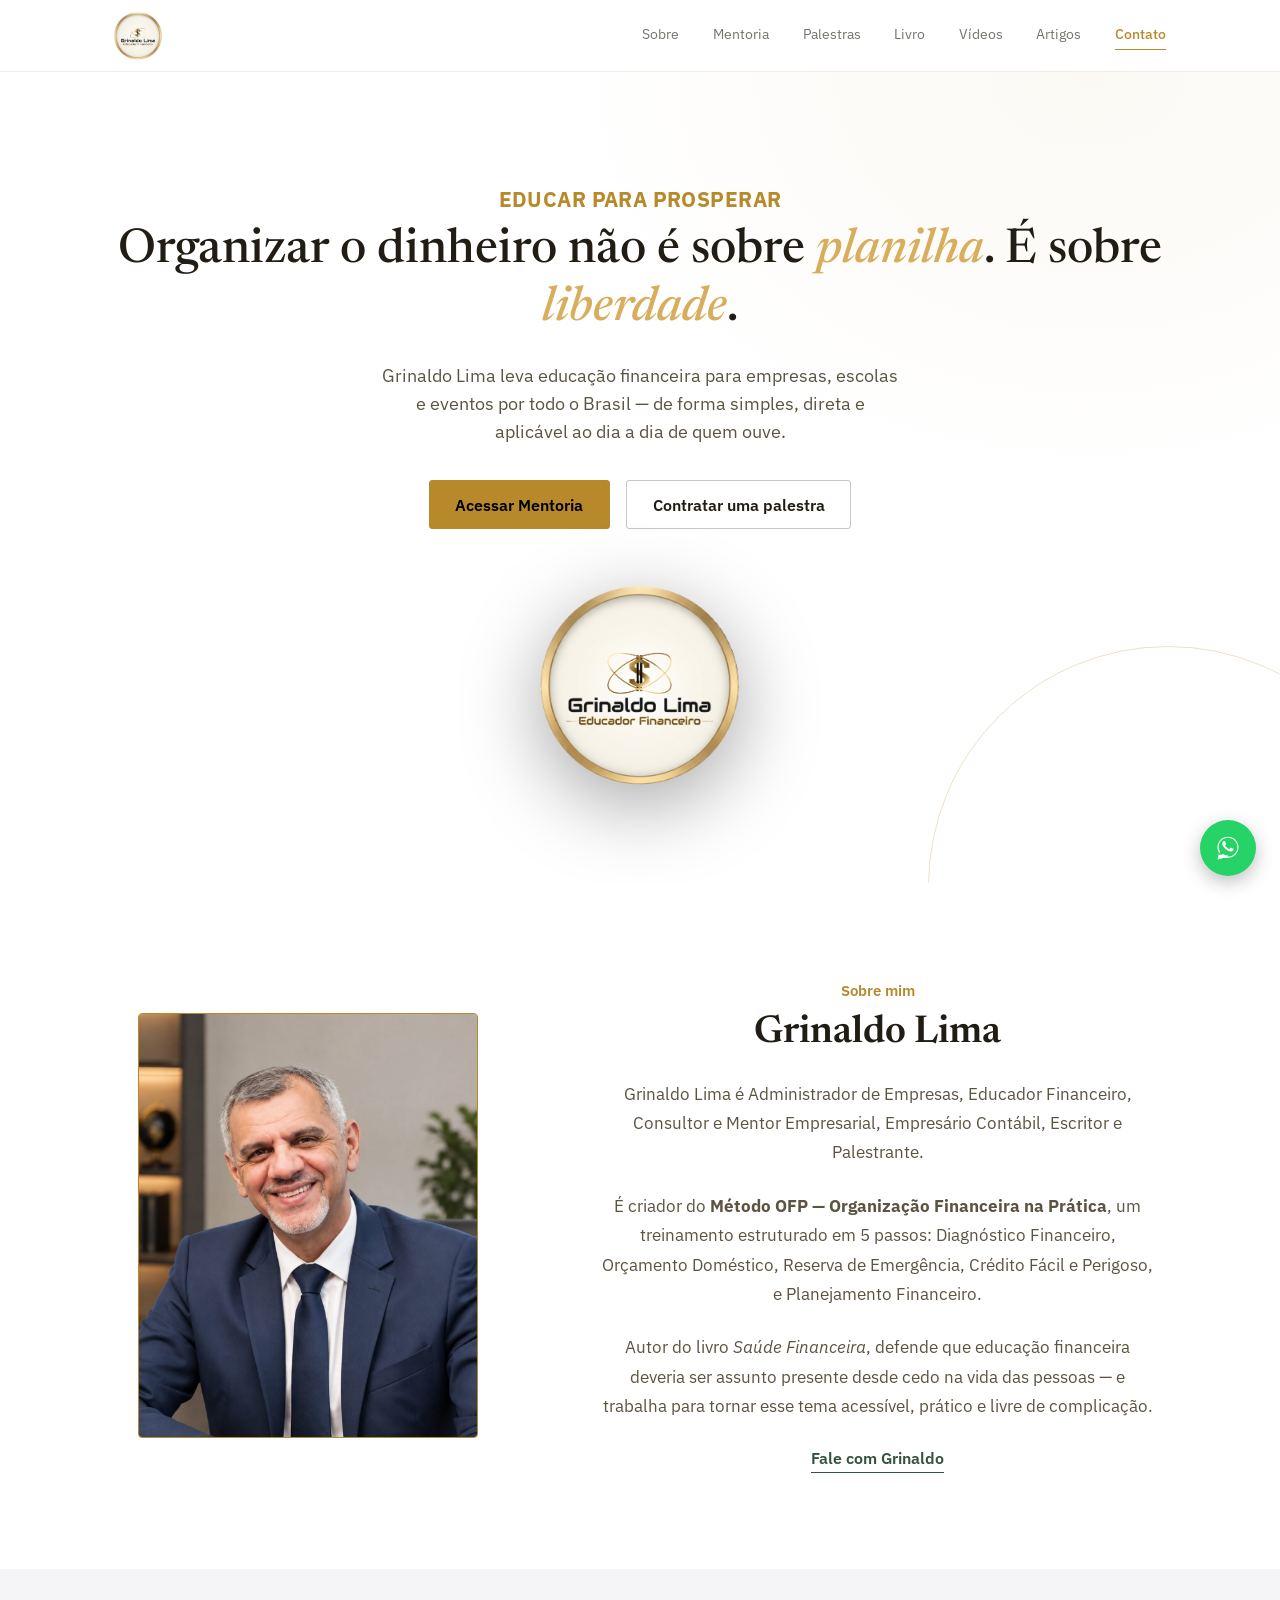
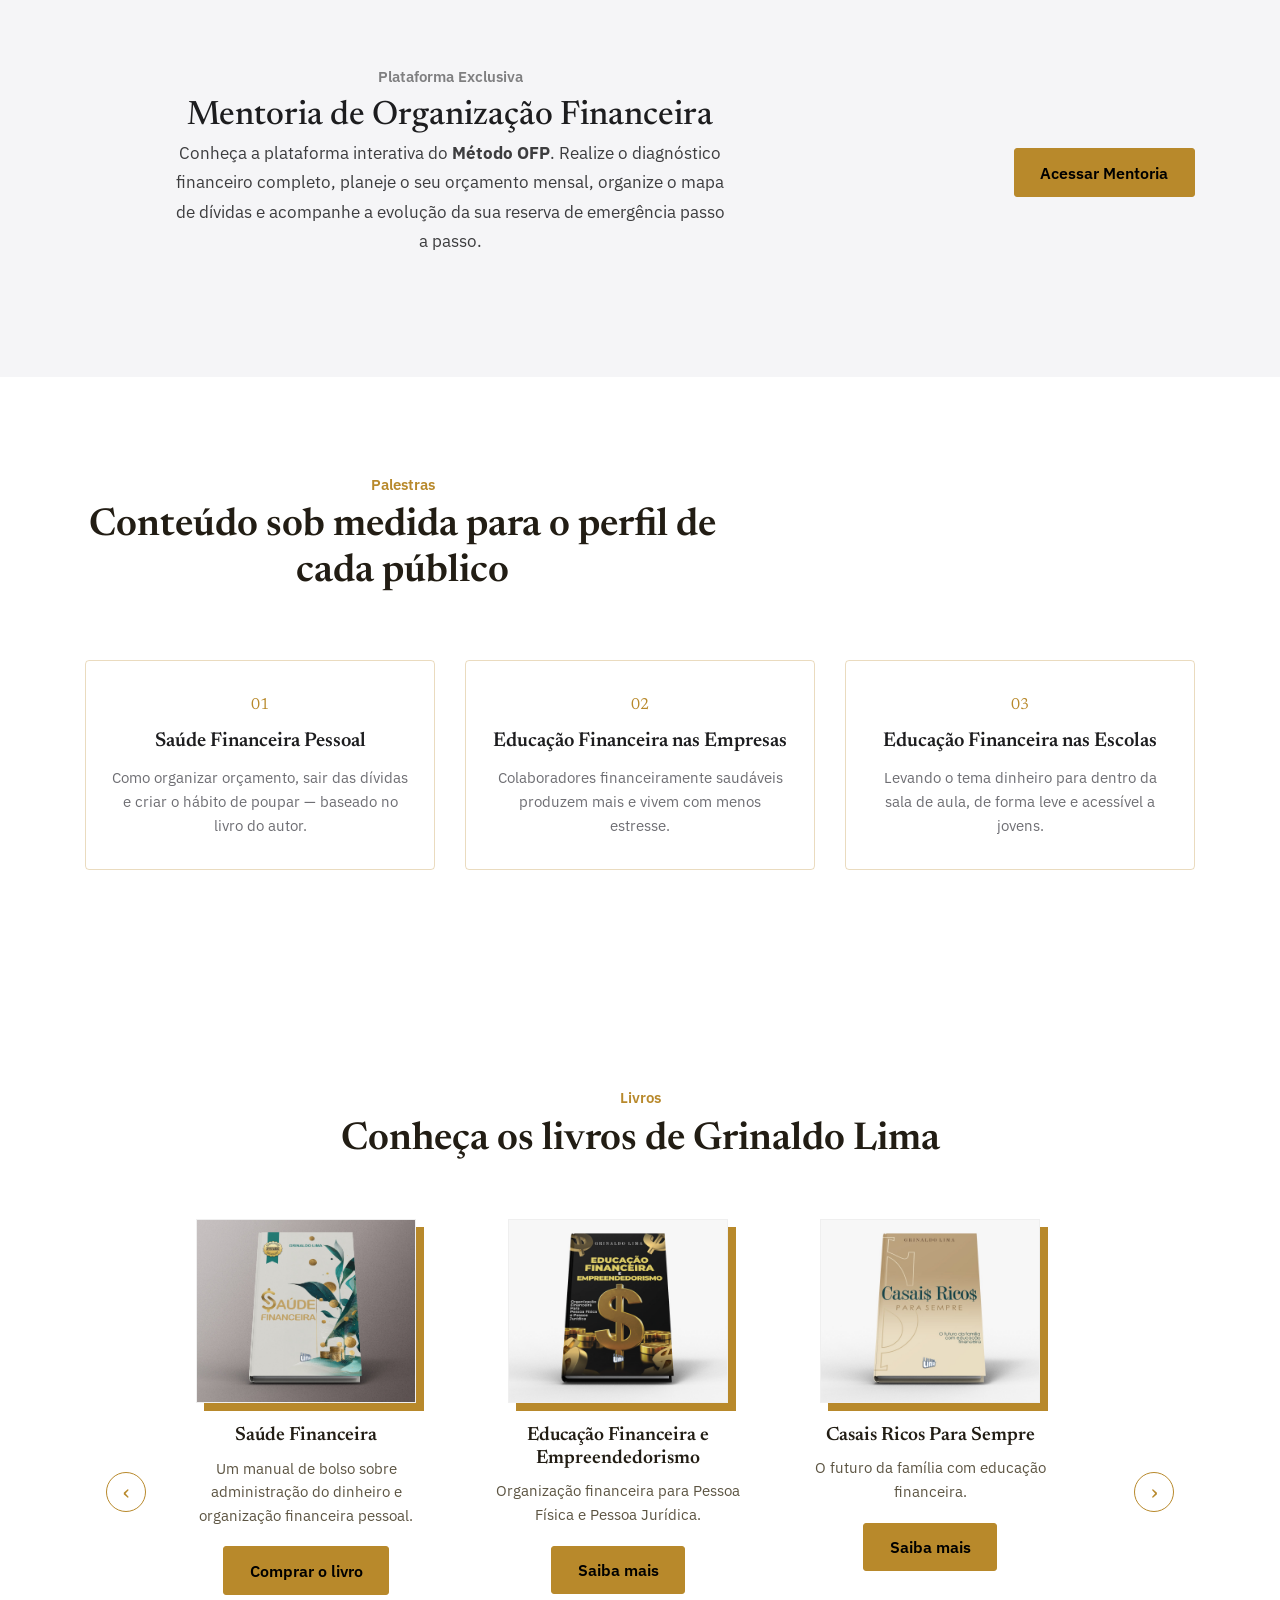
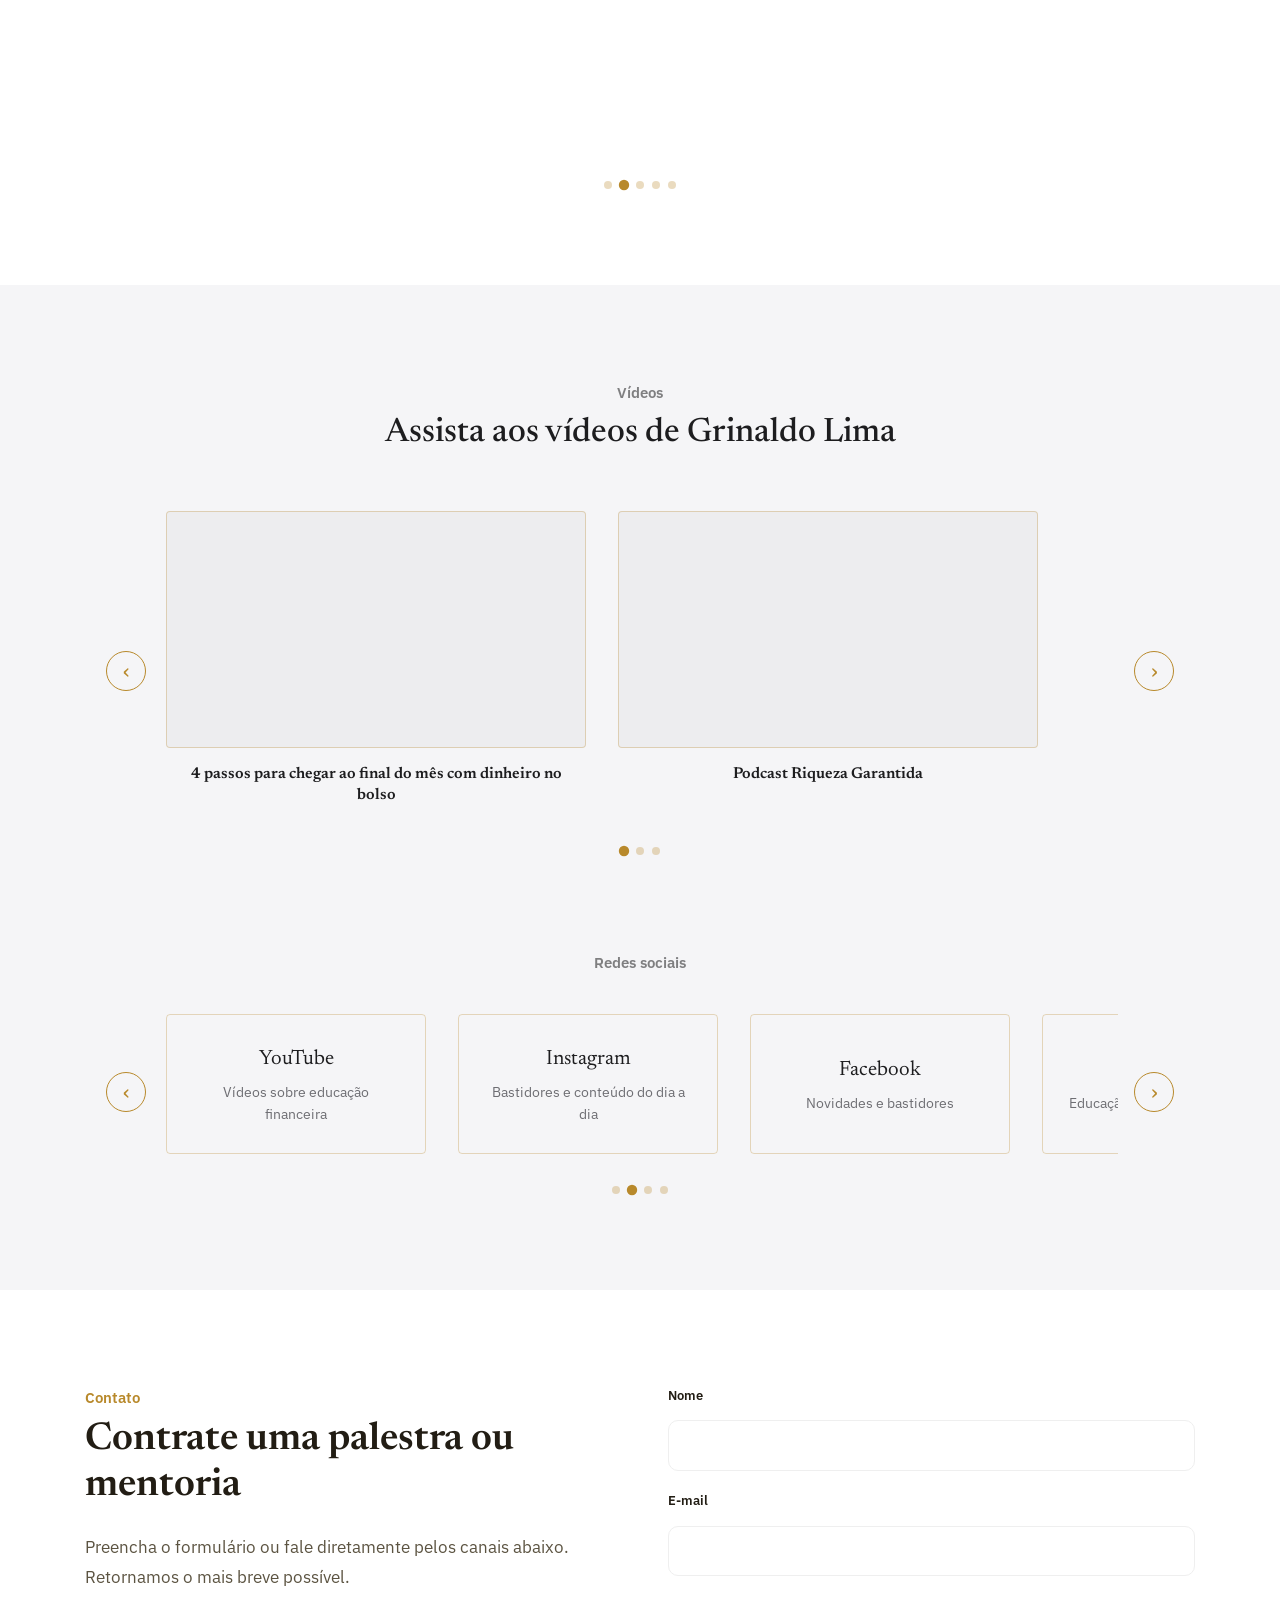
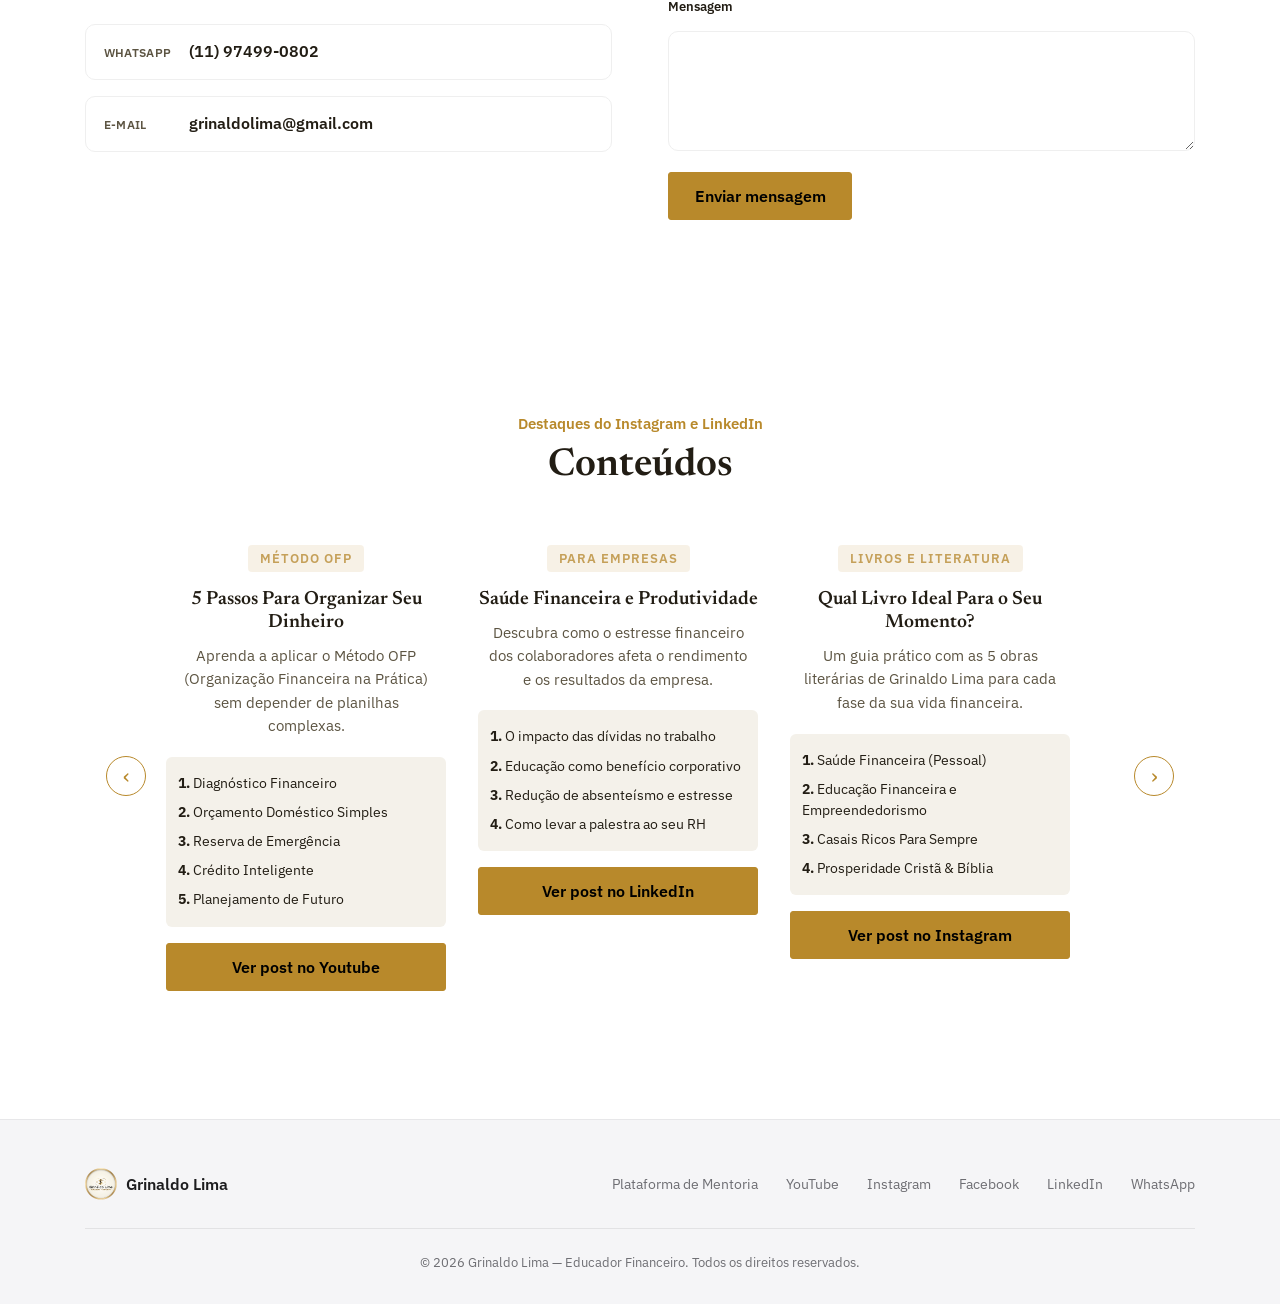
==== commit a9ee5c63: "Add mentoria e Correções de Segurança" ====
--- a/index.html
+++ b/index.html
@@ -36,7 +36,7 @@
 
         <nav class="nav-links" id="navLinks">
             <a href="#sobre">Sobre</a>
-            <a href="#mentoria">Mentoria</a>
+            <a href="mentoria.html" target="_blank">Mentoria</a>
             <a href="#palestras">Palestras</a>
             <a href="#livro">Livro</a>
             <a href="#videos">Vídeos</a>
@@ -56,7 +56,7 @@
             de forma simples, direta e aplicável ao dia a dia de quem ouve.
         </p>
         <div class="hero-actions">
-            <a href="mentoria.html" target="_blank" class="btn btn-gold">Conhecer a Mentoria</a>
+            <a href="mentoria.html" target="_blank" class="btn btn-gold">Acessar Mentoria</a>
             <a href="#contato" class="btn btn-outline-cream">Contratar uma palestra</a>
         </div>
         <div class="hero-badge">
@@ -97,63 +97,21 @@
     </div>
 </section>
 
-<!-- ===================== MENTORIA (Plataforma Método OFP) ===================== -->
+<!-- ===================== MENTORIA (Método OFP) ===================== -->
 <section id="mentoria" class="section section-dark">
     <div class="container">
-        <div class="row align-items-center mb-5">
+        <div class="row align-items-center">
             <div class="col-lg-8">
-                <p class="eyebrow-free">PLATAFORMA EXCLUSIVA DO MÉTODO OFP</p>
+                <p class="eyebrow-free">Plataforma Exclusiva</p>
                 <h2 class="section-title-light">Mentoria de Organização Financeira</h2>
-                <p class="about-text" style="color: inherit; opacity: .88;">
-                    Através de uma ferramenta web interativa, você e seu mentor realizam o acompanhamento financeiro passo a passo, sem complicação de planilhas pesadas.
-                </p>
-            </div>
-            <div class="col-lg-4 text-lg-right mt-3 mt-lg-0">
-                <a href="mentoria.html" target="_blank" rel="noopener" class="btn btn-gold">
-                    🚀 Acessar Sistema de Mentoria
+                <p class="about-text" style="color: inherit; opacity: .85;">
+                    Conheça a plataforma interativa do <strong>Método OFP</strong>. Realize o diagnóstico financeiro completo, planeje o seu orçamento mensal, organize o mapa de dívidas e acompanhe a evolução da sua reserva de emergência passo a passo.
+                </p>
+            </div>
+            <div class="col-lg-4 text-lg-right">
+                <a href="mentoria.html" target="_blank" class="btn btn-gold">
+                    Acessar Mentoria
                 </a>
-            </div>
-        </div>
-
-        <!-- Recursos da Ferramenta de Mentoria -->
-        <div class="row talk-row">
-            <div class="col-md-6 col-lg-3 mb-4">
-                <div class="talk-card h-100">
-                    <span class="talk-index">01</span>
-                    <h3 class="talk-title">Diagnóstico Financeiro</h3>
-                    <p class="talk-desc">Análise clara da sua renda, despesas fixas e variáveis, percentual de comprometimento e reserva de emergência atual.</p>
-                </div>
-            </div>
-            <div class="col-md-6 col-lg-3 mb-4">
-                <div class="talk-card h-100">
-                    <span class="talk-index">02</span>
-                    <h3 class="talk-title">Orçamento Mensal</h3>
-                    <p class="talk-desc">Categorize entradas e saídas do mês com clareza para priorizar o que realmente importa e sobrou no caixa.</p>
-                </div>
-            </div>
-            <div class="col-md-6 col-lg-3 mb-4">
-                <div class="talk-card h-100">
-                    <span class="talk-index">03</span>
-                    <h3 class="talk-title">Mapa de Dívidas</h3>
-                    <p class="talk-desc">Plano estratégico de quitação ordenado pelas maiores taxas de juros para acelerar sua liberdade financeira.</p>
-                </div>
-            </div>
-            <div class="col-md-6 col-lg-3 mb-4">
-                <div class="talk-card h-100">
-                    <span class="talk-index">04</span>
-                    <h3 class="talk-title">Evolução & Relatórios</h3>
-                    <p class="talk-desc">Acompanhe seu saldo e reserva acumulada mês a mês, com parecer do consultor e opção de impressão e envio por WhatsApp/E-mail.</p>
-                </div>
-            </div>
-        </div>
-
-        <!-- Banner de Ação -->
-        <div class="p-4 p-md-5 rounded border border-secondary text-center mt-3" style="background: rgba(255,255,255,0.04);">
-            <h3 class="h4 text-light mb-2">Quer transformar suas finanças com acompanhamento individual?</h3>
-            <p class="text-muted mb-4">Acesse a ferramenta gratuita ou agende uma mentoria personalizada diretamente com Grinaldo Lima.</p>
-            <div class="d-flex flex-wrap justify-content-center gap-3">
-                <a href="mentoria.html" target="_blank" rel="noopener" class="btn btn-gold mx-2 my-1">Abrir Plataforma de Mentoria</a>
-                <a href="#contato" class="btn btn-outline-cream mx-2 my-1">Agendar Mentoria</a>
             </div>
         </div>
     </div>
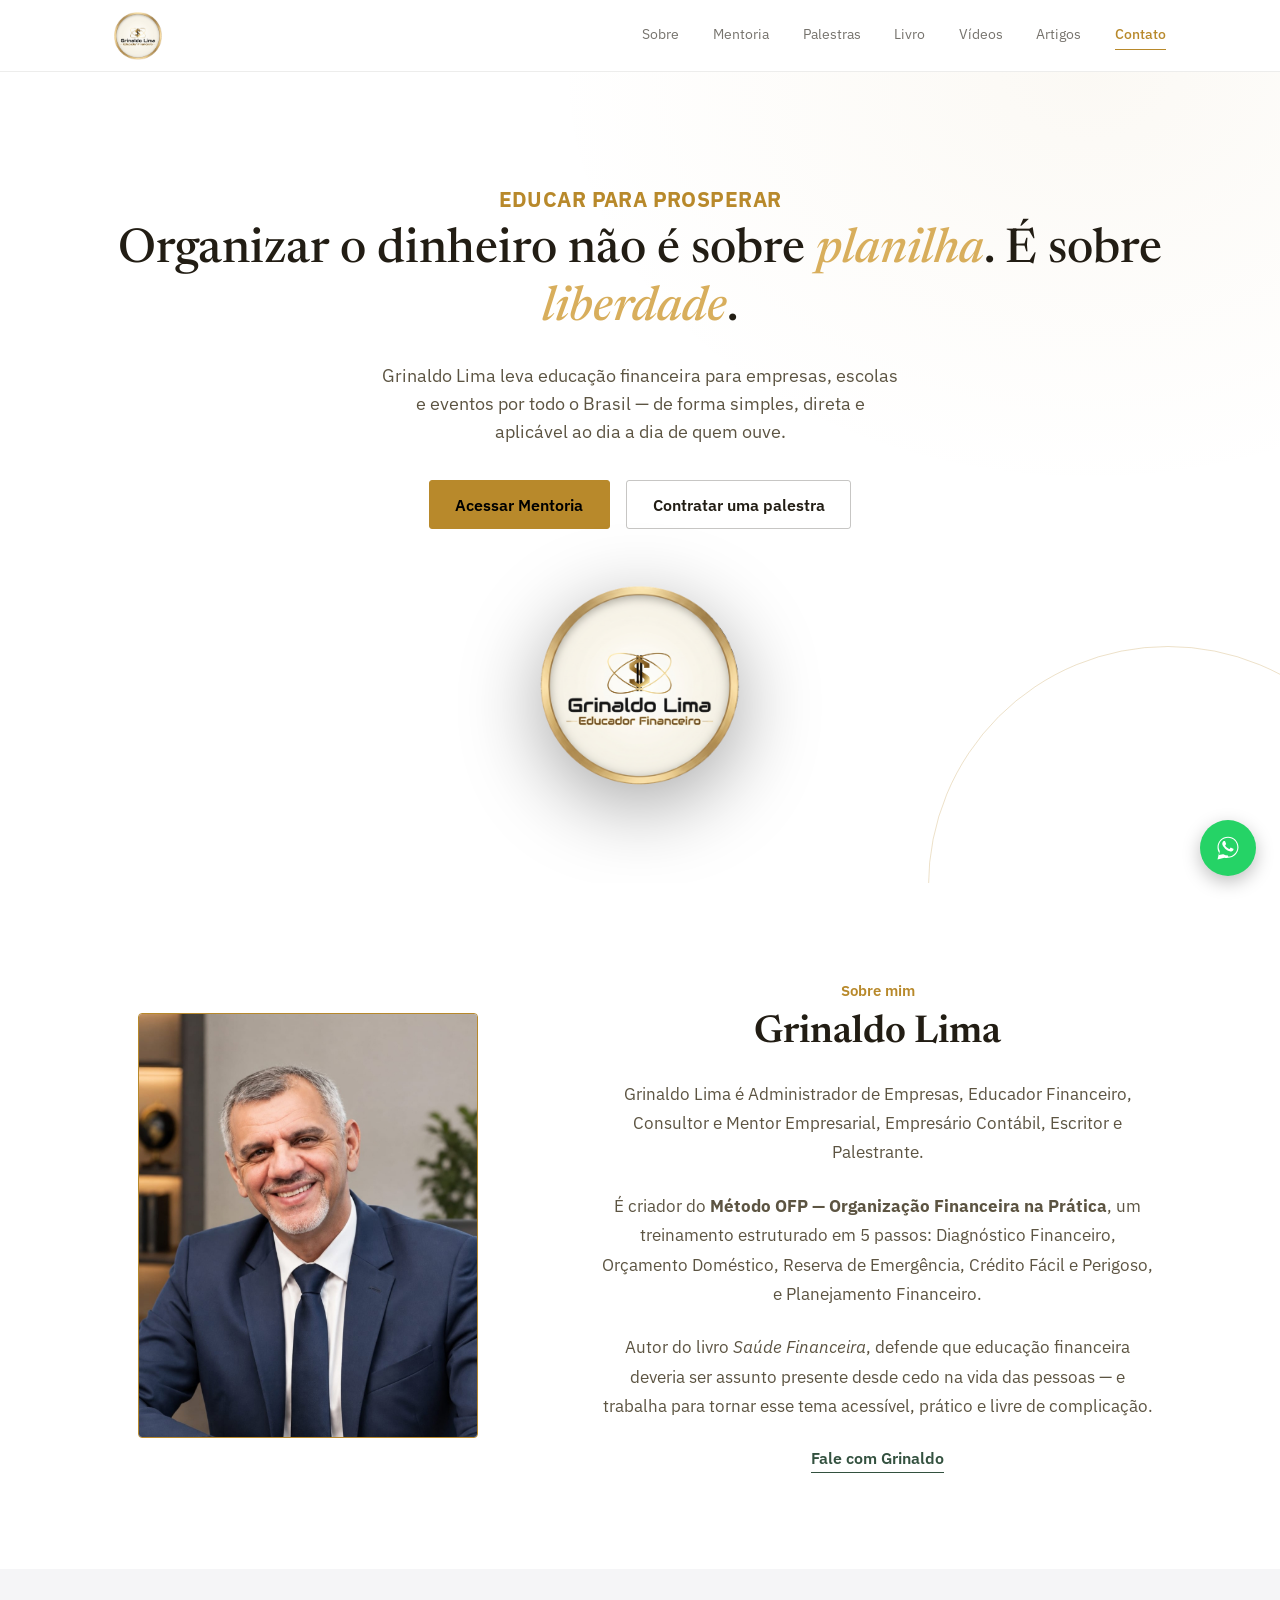
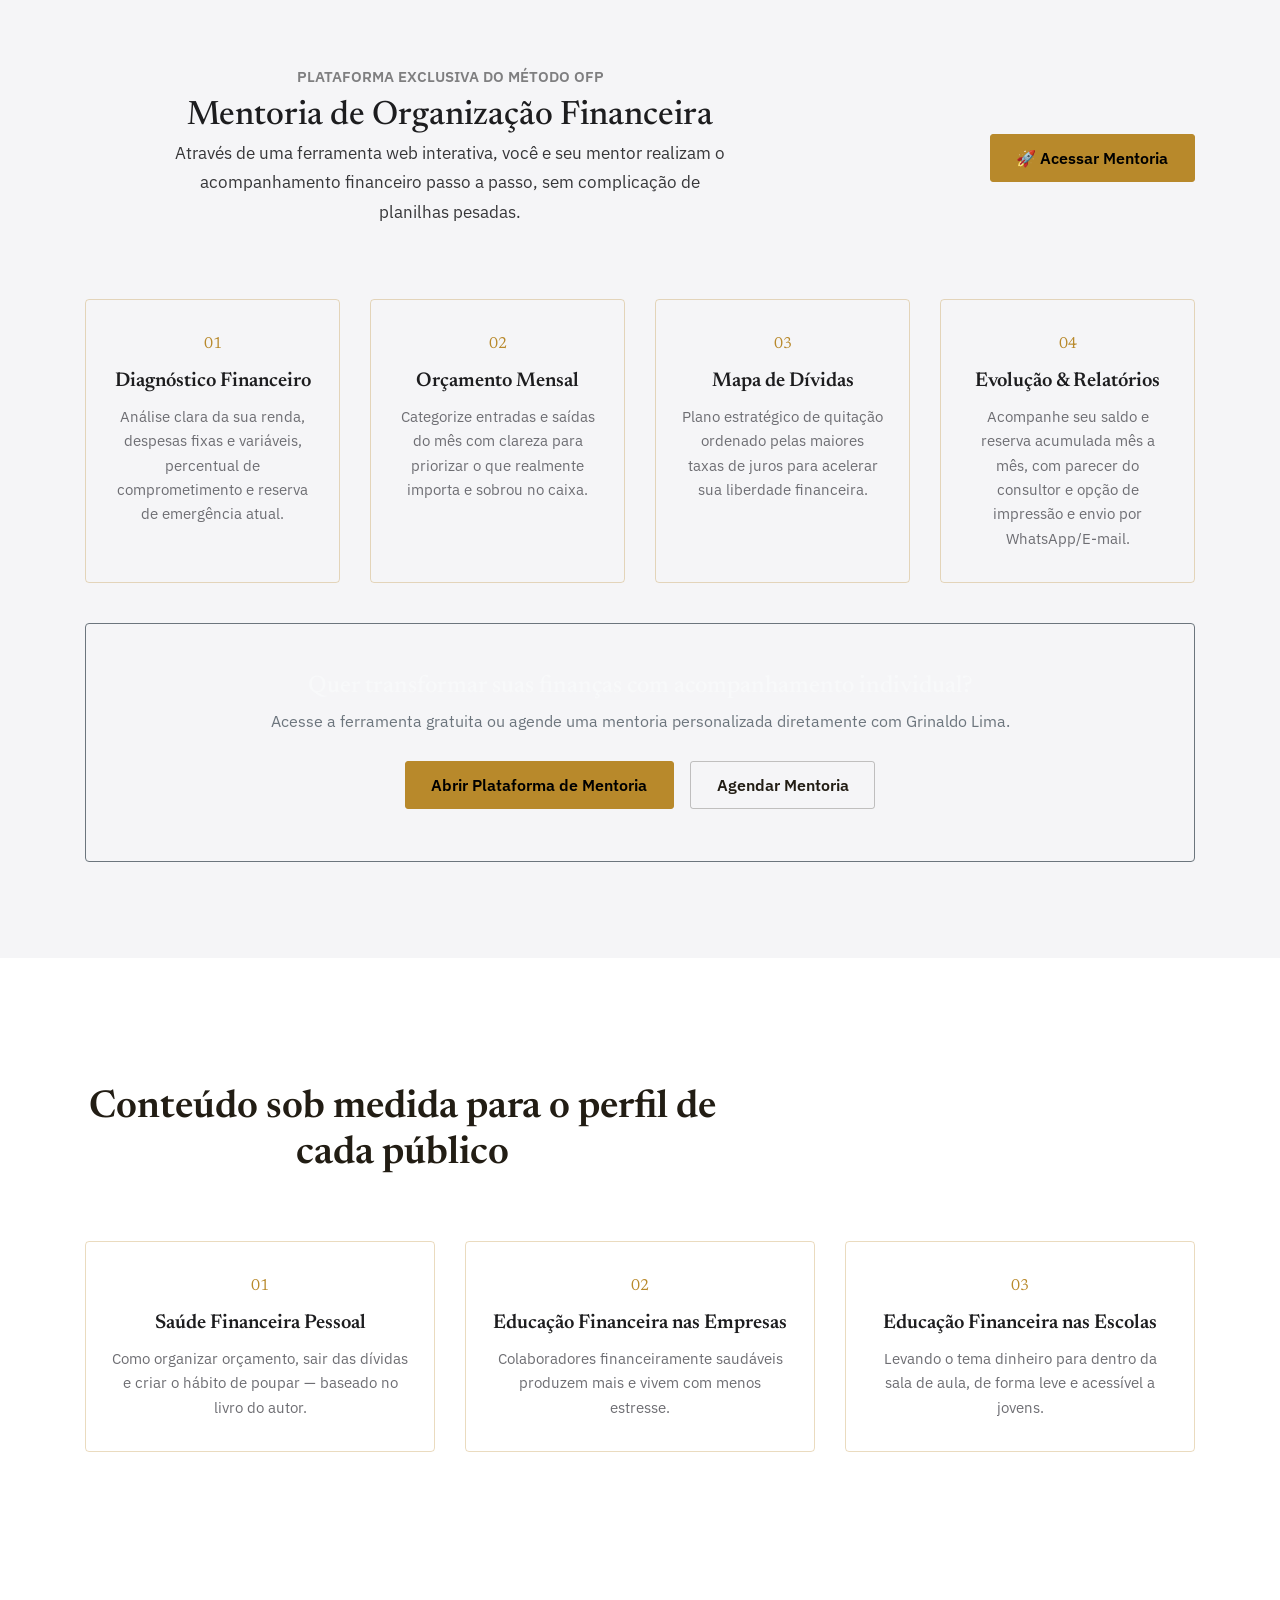
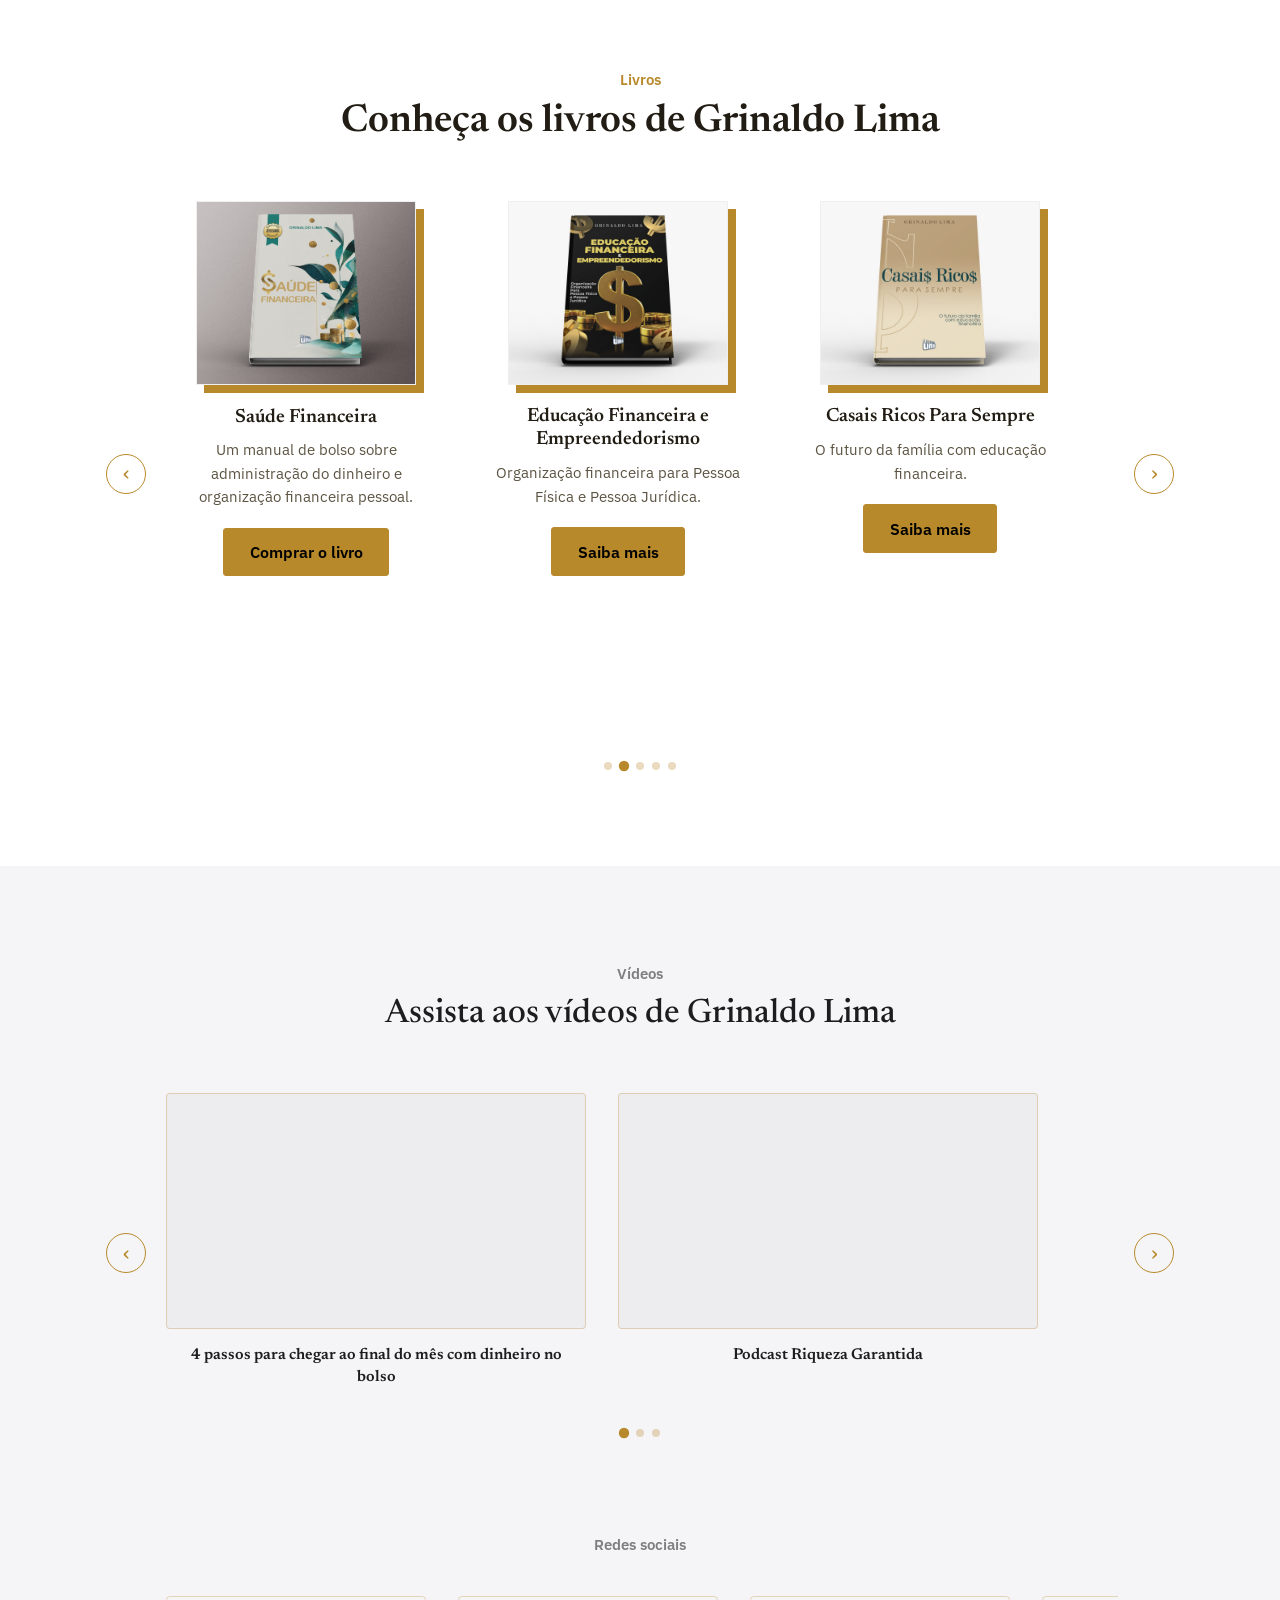
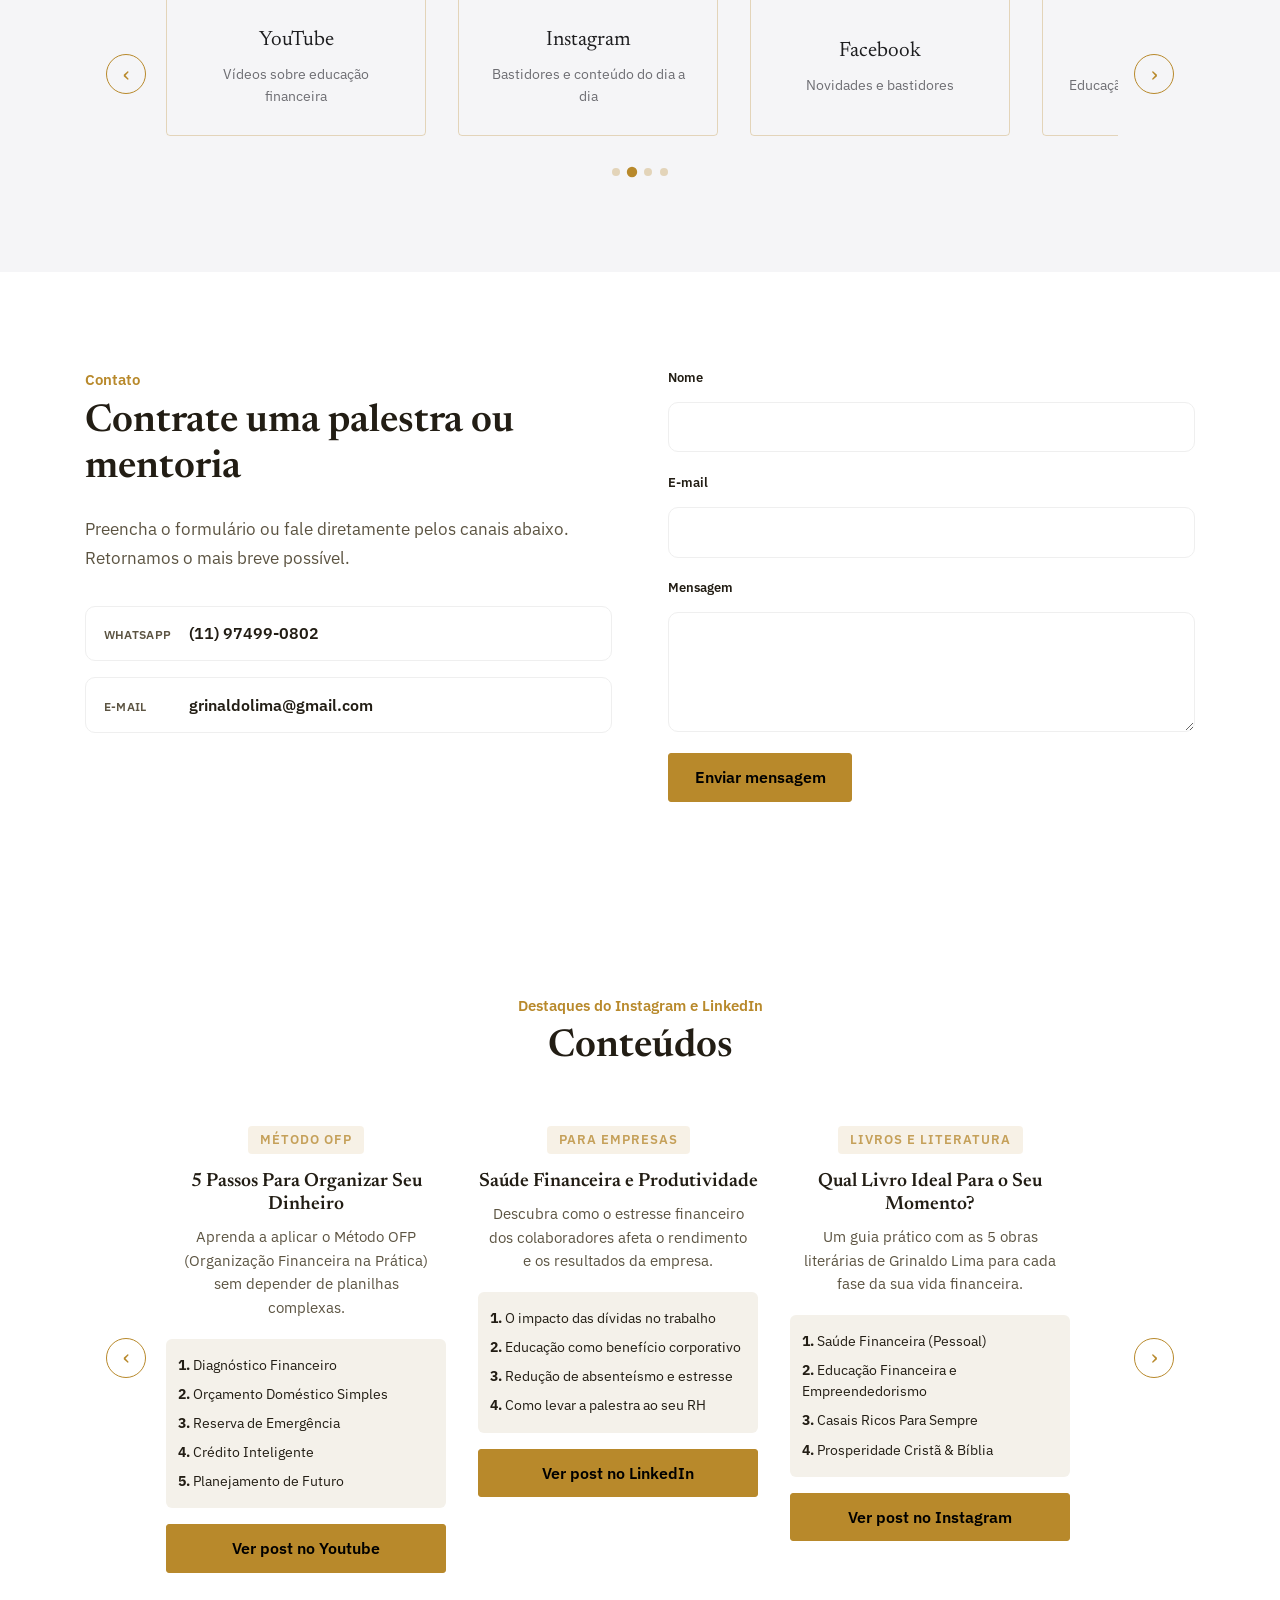
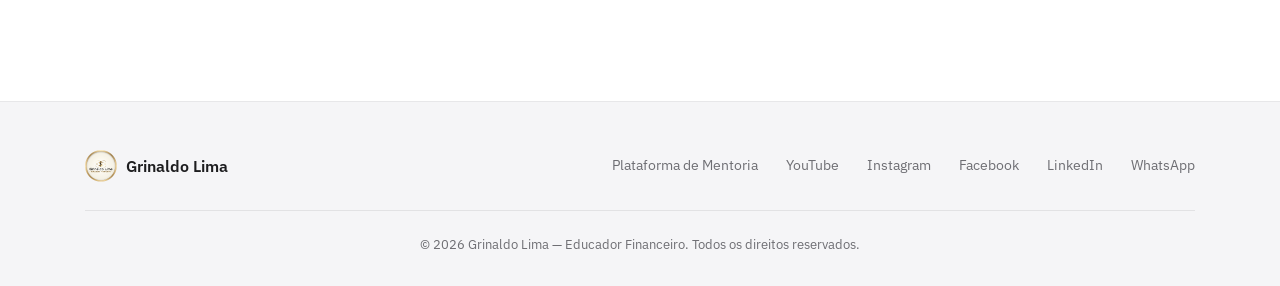
==== commit 36f4d939: "Correções de Mentoria" ====
--- a/index.html
+++ b/index.html
@@ -36,7 +36,7 @@
 
         <nav class="nav-links" id="navLinks">
             <a href="#sobre">Sobre</a>
-            <a href="mentoria.html" target="_blank">Mentoria</a>
+            <a href="mentoria/" target="_blank">Mentoria</a>
             <a href="#palestras">Palestras</a>
             <a href="#livro">Livro</a>
             <a href="#videos">Vídeos</a>
@@ -56,7 +56,7 @@
             de forma simples, direta e aplicável ao dia a dia de quem ouve.
         </p>
         <div class="hero-actions">
-            <a href="mentoria.html" target="_blank" class="btn btn-gold">Acessar Mentoria</a>
+            <a href="mentoria/" target="_blank" class="btn btn-gold">Acessar Mentoria</a>
             <a href="#contato" class="btn btn-outline-cream">Contratar uma palestra</a>
         </div>
         <div class="hero-badge">
@@ -100,18 +100,60 @@
 <!-- ===================== MENTORIA (Método OFP) ===================== -->
 <section id="mentoria" class="section section-dark">
     <div class="container">
-        <div class="row align-items-center">
+        <div class="row align-items-center mb-5">
             <div class="col-lg-8">
-                <p class="eyebrow-free">Plataforma Exclusiva</p>
+                <p class="eyebrow-free">PLATAFORMA EXCLUSIVA DO MÉTODO OFP</p>
                 <h2 class="section-title-light">Mentoria de Organização Financeira</h2>
-                <p class="about-text" style="color: inherit; opacity: .85;">
-                    Conheça a plataforma interativa do <strong>Método OFP</strong>. Realize o diagnóstico financeiro completo, planeje o seu orçamento mensal, organize o mapa de dívidas e acompanhe a evolução da sua reserva de emergência passo a passo.
-                </p>
-            </div>
-            <div class="col-lg-4 text-lg-right">
-                <a href="mentoria.html" target="_blank" class="btn btn-gold">
-                    Acessar Mentoria
+                <p class="about-text" style="color: inherit; opacity: .88;">
+                    Através de uma ferramenta web interativa, você e seu mentor realizam o acompanhamento financeiro passo a passo, sem complicação de planilhas pesadas.
+                </p>
+            </div>
+            <div class="col-lg-4 text-lg-right mt-3 mt-lg-0">
+                <a href="mentoria/" target="_blank" class="btn btn-gold">
+                    🚀 Acessar Mentoria
                 </a>
+            </div>
+        </div>
+
+        <!-- Recursos da Ferramenta de Mentoria -->
+        <div class="row talk-row">
+            <div class="col-md-6 col-lg-3 mb-4">
+                <div class="talk-card h-100">
+                    <span class="talk-index">01</span>
+                    <h3 class="talk-title">Diagnóstico Financeiro</h3>
+                    <p class="talk-desc">Análise clara da sua renda, despesas fixas e variáveis, percentual de comprometimento e reserva de emergência atual.</p>
+                </div>
+            </div>
+            <div class="col-md-6 col-lg-3 mb-4">
+                <div class="talk-card h-100">
+                    <span class="talk-index">02</span>
+                    <h3 class="talk-title">Orçamento Mensal</h3>
+                    <p class="talk-desc">Categorize entradas e saídas do mês com clareza para priorizar o que realmente importa e sobrou no caixa.</p>
+                </div>
+            </div>
+            <div class="col-md-6 col-lg-3 mb-4">
+                <div class="talk-card h-100">
+                    <span class="talk-index">03</span>
+                    <h3 class="talk-title">Mapa de Dívidas</h3>
+                    <p class="talk-desc">Plano estratégico de quitação ordenado pelas maiores taxas de juros para acelerar sua liberdade financeira.</p>
+                </div>
+            </div>
+            <div class="col-md-6 col-lg-3 mb-4">
+                <div class="talk-card h-100">
+                    <span class="talk-index">04</span>
+                    <h3 class="talk-title">Evolução & Relatórios</h3>
+                    <p class="talk-desc">Acompanhe seu saldo e reserva acumulada mês a mês, com parecer do consultor e opção de impressão e envio por WhatsApp/E-mail.</p>
+                </div>
+            </div>
+        </div>
+
+        <!-- Banner de Ação -->
+        <div class="p-4 p-md-5 rounded border border-secondary text-center mt-3" style="background: rgba(255,255,255,0.04);">
+            <h3 class="h4 text-light mb-2">Quer transformar suas finanças com acompanhamento individual?</h3>
+            <p class="text-muted mb-4">Acesse a ferramenta gratuita ou agende uma mentoria personalizada diretamente com Grinaldo Lima.</p>
+            <div class="d-flex flex-wrap justify-content-center gap-3">
+                <a href="mentoria/" target="_blank" rel="noopener" class="btn btn-gold mx-2 my-1">Abrir Plataforma de Mentoria</a>
+                <a href="#contato" class="btn btn-outline-cream mx-2 my-1">Agendar Mentoria</a>
             </div>
         </div>
     </div>
@@ -413,7 +455,7 @@
                 <span class="footer-brand-name">Grinaldo Lima</span>
             </a>
             <nav class="footer-links">
-                <a href="mentoria.html" target="_blank" rel="noopener">Plataforma de Mentoria</a>
+                <a href="mentoria/" target="_blank" rel="noopener">Plataforma de Mentoria</a>
                 <a href="https://www.youtube.com/@grinaldolimaoficial" target="_blank" rel="noopener">YouTube</a>
                 <a href="https://www.instagram.com/grinaldolima/" target="_blank" rel="noopener">Instagram</a>
                 <a href="https://www.facebook.com/share/1HcQV9GagN/" target="_blank" rel="noopener">Facebook</a>
